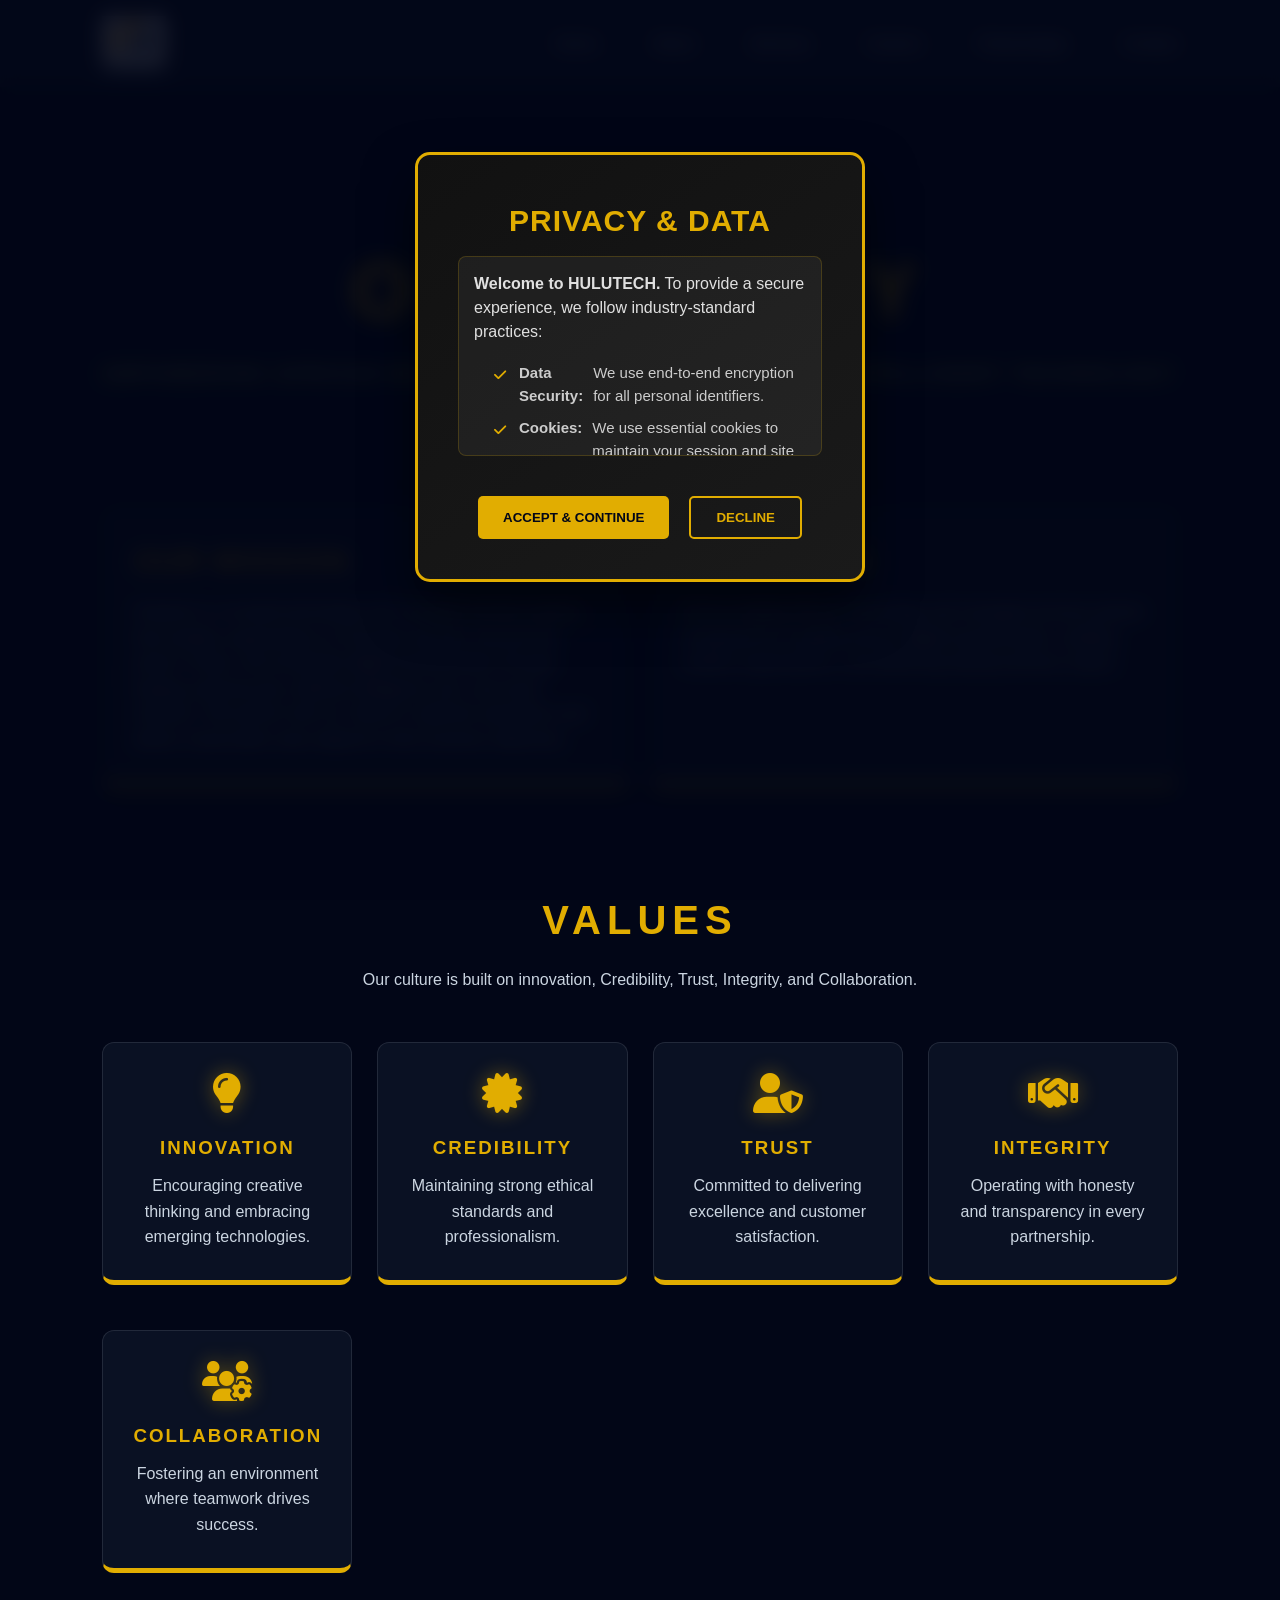
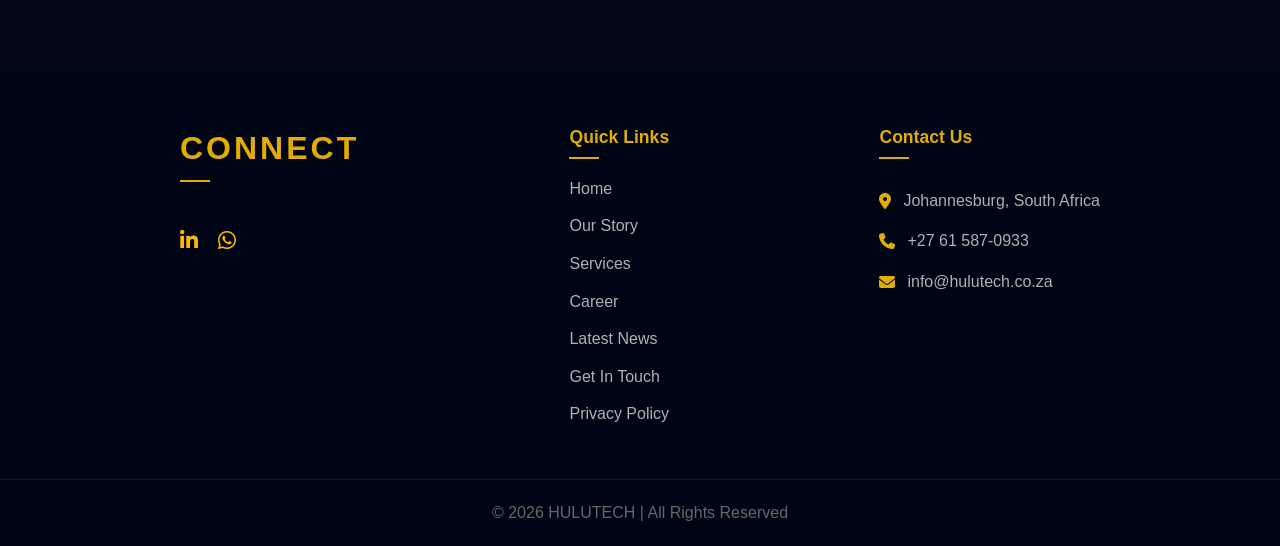
==== HuluTech (2)/HuluTech/HuluTech/about.html @ 5166d5da "Successfully updated all project files" ====
<!DOCTYPE html>
<html lang="en">
<head>
    <meta charset="UTF-8">
    <title>About Us | HULUTECH</title>
    <meta name="viewport" content="width=device-width, initial-scale=1.0">
    <link rel="stylesheet" href="https://cdnjs.cloudflare.com/ajax/libs/font-awesome/6.4.0/css/all.min.css">
    <link rel="stylesheet" href="css/style.css">
    <script defer src="js/main.js"></script>
   <link rel="stylesheet" href="css/privacy.css">

<script src="js/privacy.js" defer></script>
    <style>
        /* --- NAVIGATION & DROPDOWN --- */
        .dropdown:hover .dropdown-content { display: block !important; }
        .dropdown { position: relative; display: inline-block; }
        .dropdown-content {
            display: none; 
            position: absolute;
            background-color: transparent; 
            min-width: 220px;
            z-index: 1000;
            top: 40%; 
            left: 0;
        }
        .dropdown-content a {
            color: white !important;
            text-decoration: none;
            display: block;
            font-size: 16px;
            background: none !important;
            transition: color 0.3s ease;
        }
        .dropdown-content a:first-child { padding-bottom: 40px; }
        .dropdown-content a:last-child { padding-top: 0px; margin-top: -5px; }
        .dropdown-content a:hover { color: #E1AD01 !important; }
        #nav-links { display: flex; align-items: center; }

        /* --- OUR STORY TAB: THE ONLY ONE WITH THE IMAGE --- */
        #story-tab {
            min-height: 100vh;
            background-image: linear-gradient(rgba(2, 6, 23, 0.85), rgba(2, 6, 23, 0.85)), 
                              url('https://images.unsplash.com/photo-1550751827-4bd374c3f58b?q=80&w=2070');
            background-size: cover;
            background-position: center;
            background-attachment: fixed;
            display: flex;
            flex-direction: column;
        }

        /* --- LEADERSHIP TEAM TAB: SOLID DARK BACKGROUND ONLY --- */
        #team-tab {
            min-height: 100vh;
            background-color: #020617; /* Solid Navy/Black - No Image */
            display: none; /* Hidden by default */
            flex-direction: column;
        }

        /* General Section Reset */
        .about-hero, .content-section, .values-section, .team-section {
            background: transparent !important;
            border-bottom: none !important;
            width: 100%;
        }

        .about-hero, .team-section {
            padding: 140px 8% 60px;
        }

        /* Glassmorphism Cards (Applied to Story items) */
        .info-card, .value-item {
            background: rgba(15, 23, 42, 0.7) !important;
            backdrop-filter: blur(12px);
            border: 1px solid rgba(225, 173, 1, 0.2);
            margin-bottom: 20px;
        }

        /* Team Cards (Solid style for the solid background) */
        .team-card {
            background: #0f172a !important; 
            border: 1px solid #1e293b;
            padding: 30px;
            border-radius: 15px;
            text-align: center;
            transition: transform 0.3s ease;
        }
        
        .team-card:hover {
            transform: translateY(-10px);
            border-color: #E1AD01;
        }
        /* --- UPDATED CARD STYLES WITH MUSTARD BOTTOM LINE --- */
.info-card, .value-item, .team-card {
    background: rgba(15, 23, 42, 0.7) !important;
    backdrop-filter: blur(12px);
    border: 1px solid rgba(255, 255, 255, 0.1); /* Subtle side/top borders */
    border-bottom: 5px solid #E1AD01; /* The thick mustard line */
    margin-bottom: 20px;
    border-radius: 12px; /* Smooth corners */
    overflow: hidden; /* Ensures the bottom line stays within the radius */
    padding: 30px;
    transition: transform 0.3s ease, border-bottom-width 0.3s ease;
}

/* Specific styling for the Mission/Vision cards to match layout */
.content-section {
    display: flex;
    gap: 20px;
    padding: 0 8%;
    flex-wrap: wrap;
}

.info-card {
    flex: 1;
    min-width: 300px;
}

/* Hover effect to make it feel more interactive */
.info-card:hover, .value-item:hover, .team-card:hover {
    transform: translateY(-5px);
    border-bottom-width: 8px; /* Slight thickening on hover */
}

/* Ensure Team Cards still look good on the solid background */
#team-tab .team-card {
    background: #0f172a !important;
}
    </style>
</head>
<body>

<header class="site-header">
    <div class="logo">
        <a href="index.html">
            <img src="images/Logo-Hulu.jpg" alt="HULUTECH Logo">
        </a>
    </div>
    <div class="hamburger" id="hamburger">
        <span></span><span></span><span></span>
    </div>
    <nav id="nav-links">
        <a href="index.html">Home</a>
        
       <!-- <div class="dropdown">
          <a href="about.html" class="dropbtn">About <i class="fas fa-caret-down"></i></a>
            <div class="dropdown-content">
                <a href="about.html?tab=story">Our Story</a>
                <a href="about.html?tab=team">Leadership Team</a>
            </div>-->
        </div>
          <a href="about.html">About</a>
        <a href="services.html">Services</a>
        <a href="Career.html">Careers</a>
        <a href="Partnership.html">Partnerships</a>
        <a href="contact.html">Contact</a>
    </nav>
</header>

<main class="about-page-content">
    
    <div id="story-tab" class="about-tab-content">
        <section class="about-hero">
            <div class="hero-inner">
                <h1>OUR STORY</h1>
                <p class="hero-tagline">Empowering African Businesses Through secure and Intelligent Technology</p>
            </div>
        </section>

        <section class="content-section">
            <div class="info-card">
                <h2>OUR MISSION</h2>
                <p>Hulutech is a trusted technology and managed services partner that enables organisations to innovate securely, harness the power of data, and accelerate digital transformation through leading cybersecurity, Artificial intelligence (AI), and cloud solutions. We partner with our clients to optimise operations and deliver measurable value aligned to their business objectives.</p>
            </div>
            <div class="info-card">
                <h2>OUR VISION</h2>
                <p>To be a leading African technology and managed services partner recognised for enabling secure digital transformation, building resilient organisations, and delivering lasting business impact.</p>
            </div>
        </section>

        <section class="values-section">
            <h2 class="section-heading">VALUES</h2>
            <p>Our culture is built on innovation, Credibility, Trust, Integrity, and Collaboration.</p>
            <div class="values-grid">
                <div class="value-item"><i class="fas fa-lightbulb"></i><h3>Innovation</h3><p>Encouraging creative thinking and embracing emerging technologies.</p></div>
                <div class="value-item"><i class="fas fa-certificate"></i><h3>Credibility</h3><p>Maintaining strong ethical standards and professionalism.</p></div>
                <div class="value-item"><i class="fas fa-user-shield"></i><h3>Trust</h3><p>Committed to delivering excellence and customer satisfaction.</p></div>
                <div class="value-item"><i class="fas fa-handshake"></i><h3>Integrity</h3><p>Operating with honesty and transparency in every partnership.</p></div>
                <div class="value-item"><i class="fas fa-users-cog"></i><h3>Collaboration</h3><p>Fostering an environment where teamwork drives success.</p></div>
            </div>
        </section>
    </div>

    <div id="team-tab" class="about-tab-content" style="display:none;">
        <section class="team-section">
            <div class="team-header">
                <h2 class="section-heading">THE VISIONARIES</h2>
            
            </div>

            <div class="team-grid">
                <div class="team-card">
                    <div class="image-wrapper">
                        <img src="images/CEO.JPG" alt="Khutso Chabalala">
                    </div>
                    <div class="team-info">
                        <h3>KHUTSO CHABALALA</h3>
                        <p class="role">Chief Executive Officer</p>
                    </div>
                </div>

                <div class="team-card">
                    <div class="image-wrapper">
                        <img src="images/lesego.png" alt="Lesego">
                    </div>
                    <div class="team-info">
                        <h3>LESEGO LUBISI</h3>
                        <p class="role">Chief Operating Officer</p>
                    </div>
                </div>

                <div class="team-card">
                    <div class="image-wrapper">
                        <img src="images/tech-lead.jpg" alt="Interns">
                    </div>
                    <div class="team-info">
                        <h3>TECHNICAL LEAD</h3>
                        <p class="role">TECHNOLOGY OFFICER</p>
                    </div>
                </div>
            </div>
        </section>
    </div>

<footer class="main-footer">
    <div class="footer-container">
        <div class="footer-col brand-col">
            <h2 class="footer-logo">Connect</h2>
            <div class="social-icons">
                <a href="https://www.linkedin.com/company/hulutech" target="_blank" aria-label="LinkedIn"><i class="fab fa-linkedin-in"></i></a>
                <a href="https://wa.me/27765718894" target="_blank" aria-label="WhatsApp"><i class="fab fa-whatsapp"></i></a>
            </div>
        </div>

        <div class="footer-col">
            <h3>Quick Links</h3>
            <ul class="footer-links-list">
                <li><a href="index.html">Home</a></li>
                <li><a href="about.html">Our Story</a></li>
                <li><a href="services.html">Services</a></li>
                <li><a href="Career.html">Career</a></li>
                <li><a href="index.html#newsfeed">Latest News</a></li>
                <li><a href="contact.html">Get In Touch</a></li>
                <li><a href="javascript:void(0)" id="privacyLink">Privacy Policy</a></li>
                
                
            </ul>
        </div>

        <div class="footer-col">
            <h3>Contact Us</h3>
            <div class="contact-details">
                <p><i class="fas fa-map-marker-alt"></i> Johannesburg, South Africa</p>
                <p><i class="fas fa-phone"></i> +27 61 587-0933</p>
                <p><i class="fas fa-envelope"></i> info@hulutech.co.za</p>
            </div>
        </div>
    </div>

    <div class="footer-bottom">
        <p>&copy; 2026 HULUTECH | All Rights Reserved</p>
    </div>
<script>
    function showTab(tabId) {
        const tabs = document.getElementsByClassName('about-tab-content');
        for (let i = 0; i < tabs.length; i++) {
            tabs[i].style.display = 'none';
        }
        const target = document.getElementById(tabId);
        if(target) target.style.display = 'block';
        window.scrollTo(0, 0);
    }

    window.addEventListener('DOMContentLoaded', () => {
        const params = new URLSearchParams(window.location.search);
        const tab = params.get('tab');
        if (tab === 'team') {
            showTab('team-tab');
        } else {
            showTab('story-tab');
        }
    });
</script>

</body>
</html>
---- HuluTech (2)/HuluTech/HuluTech/css/style.css ----
/* =========================================
   1. GLOBAL VARIABLES & BASE STYLES
   ========================================= */
:root {
  --primary-navy: #0f172a;
  --accent-gold: #E1AD01;
  --slate-dark: #0f172a;
  --deep-black: #020617;
  --card-bg: #ffffff;
  --text-main: #0f172a;
  --text-light: #f8fafc;
  --transition: all 0.3s cubic-bezier(0.4, 0, 0.2, 1);
}

* {
  margin: 0;
  padding: 0;
  box-sizing: border-box;
}

body {
  font-family: 'Segoe UI', Roboto, Helvetica, Arial, sans-serif;
  line-height: 1.6;
  color: var(--text-main);
  background-color: #f1f5f9; 
  overflow-x: hidden;
}

/* =========================================
   2. HEADER & NAVIGATION
   ========================================= */
.site-header {
  display: flex;
  justify-content: space-between;
  align-items: center;
  padding: 1rem 8%;
  background: var(--primary-navy);
  
  /* border-bottom: 3px solid var(--accent-gold);*/
  
  position: sticky;
  top: 0;
  z-index: 9999; /* Max priority to stay above hero sections */
}.main-footer {
    border-top: none !important; /* This removes the yellow line at the top of the footer */
}

/* Also check for any horizontal rule tags if they were used */
.main-footer hr {
    display: none;
}

.logo {
  font-size: 1.8rem;
  font-weight: 800;
  color: white;
  letter-spacing: 3px;
  background: linear-gradient(45deg, #fff, var(--accent-gold));
  -webkit-background-clip: text;
  -webkit-text-fill-color: transparent;
}

#nav-links {
  display: flex;
  gap: 25px;
}

#nav-links a {
  color: var(--text-light);
  text-decoration: none;
  font-weight: 500;
  transition: var(--transition);
}

#nav-links a:hover { color: var(--accent-gold); }

/* HAMBURGER ICON FIX */
.hamburger {
  display: none;
  cursor: pointer;
  flex-direction: column;
  gap: 5px;
  z-index: 10000;
  pointer-events: auto; /* Ensures it registers clicks */
  padding: 5px;
}

.hamburger span {
  width: 25px;
  height: 3px;
  background: var(--accent-gold);
  transition: var(--transition);
}

/* THE "X" ANIMATION LOGIC */
.hamburger.active span:nth-child(1) {
  transform: translateY(8px) rotate(45deg);
}

.hamburger.active span:nth-child(2) {
  opacity: 0;
}

.hamburger.active span:nth-child(3) {
  transform: translateY(-8px) rotate(-45deg);
}

/* =========================================
   3. TESTIMONIALS (UPDATED & VISIBLE)
   ========================================= */
.testimonials {
  padding: 80px 8%;
  background: #0f172a; /* Dark background for the whole section */
  text-align: center;
  color: #E1AD01;      /* Ensures all text inside is white */
}

.testimonial-slider {
  max-width: 850px;
  margin: 0 auto;
  /* Changed from white to a dark glass effect to match your UI */
  background: rgba(5, 7, 24, 0.774); 
  backdrop-filter: blur(10px);
  padding: 40px;
  border-radius: 25px;
  border: 1px solid rgba(255, 255, 255, 0.1); /* Subtle border */
  border-bottom: 4px solid #E1AD01;          /* Using orange for accent */
  box-shadow: 0 20px 50px rgba(0, 0, 0, 0.3);
}

.testimonial { 
  display: none; 
  animation: fadeIn 0.8s ease-in-out; 
}

.testimonial.active { 
  display: block; 
}

/* Text styles for visibility */
.testimonial p {
  color: #E1AD01; /* Light gray for the quote text */
  font-size: 1.1rem;
  line-height: 1.6;
  margin-bottom: 20px;
}

.testimonial h4 {
  color: #E1AD01; /* Orange for the name/title */
  font-weight: 700;
  margin-top: 15px;
}

/* Restored missing image style */
.testimonial-img {
  width: 100px;
  height: 100px;
  border-radius: 50%;
  border: 4px solid #E1AD01; /* Orange border */
  margin: 0 auto 20px;
  object-fit: cover;
  display: block;
  background: #fff; /* Keeps the logo background clean if it's a PNG */
}

@keyframes fadeIn { 
  from { opacity: 0; transform: translateY(10px); } 
  to { opacity: 1; transform: translateY(0); } 
}

/* =========================================
   4. CONTACT PAGE
   ========================================= */
.contact-page-body {
  background-color: var(--deep-black);
}

.contact-hero-centered {
  min-height: 90vh;
  display: flex;
  align-items: center;
  justify-content: center;
  padding: 60px 5%; 
  background: radial-gradient(circle at center, rgba(212, 175, 55, 0.08) 0%, var(--primary-navy) 90%);
}

.contact-wrapper {
  width: 100%;
  max-width: 1100px;
}

.contact-header { text-align: center; margin-bottom: 30px; }
.contact-header h1 { color: white; font-size: clamp(1.8rem, 4vw, 3rem); margin-bottom: 10px; line-height: 1.2; }
.text-gradient { background: linear-gradient(to right, #fff, var(--accent-gold)); -webkit-background-clip: text; -webkit-text-fill-color: transparent; }

.contact-main-card {
  display: flex;
  background: rgba(255, 255, 255, 0.03);
  backdrop-filter: blur(20px);
  -webkit-backdrop-filter: blur(20px);
  border: 1px solid rgba(255, 255, 255, 0.1);
  border-radius: 30px;
  overflow: hidden;
  box-shadow: 0 40px 80px rgba(0,0,0,0.5);
}

/* --- LEFT PANEL --- */
.contact-details-panel {
  flex: 1;
  background: linear-gradient(135deg, var(--primary-navy), #020617);
  padding: 50px 40px;
  color: var(--mustard);
}

.info-block {
  display: flex;
  align-items: center;
  gap: 15px;
  margin-bottom: 25px;
  animation: floatInfo 3.5s ease-in-out infinite;
}

@keyframes floatInfo {
  0%, 100% { transform: translateY(0); }
  50% { transform: translateY(-6px); }
}

.info-block i {
  font-size: 1.2rem;
  color: var(--primary-navy);
  background: var(--accent-gold);
  width: 45px; height: 45px;
  border-radius: 12px;
  display: flex; align-items: center; justify-content: center;
  animation: pulseGold 2s infinite;
}

@keyframes pulseGold {
  0% { box-shadow: 0 0 0 0 rgba(212, 175, 55, 0.4); }
  70% { box-shadow: 0 0 0 10px rgba(212, 175, 55, 0); }
  100% { box-shadow: 0 0 0 0 rgba(212, 175, 55, 0); }
}

/* --- RIGHT PANEL --- */
.contact-form-panel { flex: 1.4; padding: 50px; background: rgba(255,255,255,0.01); }
.form-group { position: relative; margin-bottom: 25px; }
.contact-form-panel input, .contact-form-panel textarea {
    width: 100%; padding: 10px 0; background: transparent; border: none;
    border-bottom: 1px solid rgba(255,255,255,0.2); color: white; font-size: 1rem; outline: none;
}
.contact-form-panel label {
    position: absolute; left: 0; top: 10px; color: rgba(255,255,255,0.4);
    transition: 0.3s; pointer-events: none;
}
.contact-form-panel input:focus ~ label, .contact-form-panel input:not(:placeholder-shown) ~ label,
.contact-form-panel textarea:focus ~ label, .contact-form-panel textarea:not(:placeholder-shown) ~ label {
    top: -15px; font-size: 0.8rem; color: var(--accent-gold);
}

/* UPDATED STATUS MESSAGE FOR POP EFFECT */
.status-message {
    margin: 15px 0; padding: 15px; border-radius: 10px;
    display: none; text-align: center; font-weight: bold;
    transform: scale(0.9); transition: var(--transition);
}
.status-message.success { 
    display: block !important; /* Fixed: Added important to ensure it overrides 'none' when class added */
    background: rgba(34, 197, 94, 0.15); 
    color: #22c55e; 
    border: 1px solid #22c55e;
    transform: scale(1);
    animation: fadeIn 0.4s ease forwards;
}

.submit-btn {
    width: 100%; padding: 16px; background: var(--accent-gold);
    color: var(--primary-navy); border: none; border-radius: 10px;
    font-weight: 800; cursor: pointer; transition: 0.3s; text-transform: uppercase;
    /* Added for Spinner Alignment */
    display: flex;
    align-items: center;
    justify-content: center;
    gap: 12px;
}
.submit-btn:hover { transform: translateY(-2px); box-shadow: 0 10px 20px rgba(212, 175, 55, 0.3); }

/* LOADING SPINNER STYLE (NEW) */
.btn-spinner {
  display: none; /* Controlled via JS: change to block when loading */
  width: 20px;
  height: 20px;
  border: 3px solid rgba(15, 23, 42, 0.2);
  border-top: 3px solid var(--primary-navy);
  border-radius: 50%;
  animation: spinBtn 0.8s linear infinite;
}

@keyframes spinBtn {
  0% { transform: rotate(0deg); }
  100% { transform: rotate(360deg); }
}

/* =========================================
   5. FOOTER
   ========================================= */
.main-footer { 
    background: var(--deep-black); 
    color: white; 
    padding: 60px 8% 20px; 
    /* border-top: 3px solid var(--accent-gold); */ /* Removed as per your previous request */
}

.footer-container { 
    display: grid; 
    grid-template-columns: repeat(auto-fit, minmax(200px, 1fr)); 
    gap: 40px; 
}

/* --- ADDED THE LINE LOGIC HERE --- */
.footer-col h2, 
.footer-col h3 { 
    color: var(--accent-gold); 
    margin-bottom: 25px; 
    position: relative; 
    display: inline-block; /* Essential for the line width */
}

.footer-col h2::after, 
.footer-col h3::after {
    content: '';
    position: absolute;
    left: 0;
    bottom: -8px; /* Gap between text and line */
    width: 30px;  /* Width of the underline */
    height: 2px;  /* Thickness of the underline */
    background-color: var(--accent-gold);
}

.footer-bottom { 
    text-align: center; 
    padding-top: 20px; 
    border-top: 1px solid rgba(255,255,255,0.1); 
    color: #64748b; 
    margin-top: 40px; 
}
/* =========================================
   6. RESPONSIVE DESIGN (FIXED MOBILE MENU)
   ========================================= */
@media (max-width: 992px) {
  .contact-main-card { flex-direction: column; }
  .contact-details-panel { padding: 40px; text-align: center; }
  .info-block { justify-content: center; }
}

@media (max-width: 768px) {
  .hamburger { display: flex; }
  
  /* ONLY CHANGE IS HERE: No big container, pops right */
  #nav-links {
    display: none; 
    flex-direction: column; 
    position: absolute;
    top: 60px; 
    right: 8%; /* Aligns to right side */
    width: auto; 
    
    background: var(--primary-navy); /* Box only for links, no screen-wide container */
    padding: 20px;
    border: 1px solid var(--accent-gold); /* Neat border for visibility */
    border-radius: 10px;
    text-align: right;
    gap: 20px;
    z-index: 9998;
  }
  
  #nav-links.active { display: flex; }

  .contact-header h1 { font-size: 2rem; }
  .contact-form-panel, .contact-details-panel { padding: 30px 20px; }
  .testimonial-slider { padding: 30px 20px; }
}

@media (max-width: 480px) {
  .logo { font-size: 1.4rem; }
  .contact-hero-centered { padding: 40px 5%; }
  .info-block p { font-size: 0.85rem; }
}
/* --- GLOBAL RESET & SMOOTHING --- */
* {
    margin: 0;
    padding: 0;
    box-sizing: border-box;
}

html {
    scroll-behavior: smooth;
}

/* --- GLOBAL RESET & SMOOTHING --- */
* {
    margin: 0;
    padding: 0;
    box-sizing: border-box;
}

html {
    scroll-behavior: smooth;
}

/* --- ABOUT PAGE CONTENT STYLES --- */
.about-page-content {
    background-color: #020617; 
    color: #cbd5e1;
    overflow-x: hidden;
    font-family: 'Inter', sans-serif;
}

.about-hero {
    height: auto; 
    min-height: 450px; 
    width: 100%;
    display: flex;
    flex-direction: column; 
    align-items: center;
    justify-content: flex-start; /* Keeps content at the top */
    
    /* Top padding pulls text right up to the navbar edge */
    padding: 90px 8% 50px; 
    
    background: linear-gradient(rgba(2, 6, 23, 0.7), rgba(2, 6, 23, 0.7)), 
                url('image_e86842.jpg');
    background-size: cover;
    background-position: center;
    background-attachment: fixed;
    text-align: center;
    border-bottom: 2px solid #E1AD01;
    position: relative;
}

.about-hero h1 {
    font-size: clamp(3rem, 10vw, 5rem);
    color: #E1AD01;
    letter-spacing: 12px;
    margin: 0;
    padding: 0;
    text-transform: uppercase;
    text-shadow: 0 0 20px rgba(225, 173, 1, 0.3); /* Subtle glow */
    animation: fadeInDown 0.8s ease-out;
}

.hero-tagline {
    color: #E1AD01; 
    letter-spacing: 4px;
    font-weight: 800;
    text-transform: uppercase;
    margin-top: 5px;
    font-size: 1.1rem;
    text-shadow: 0 0 10px rgba(0, 242, 255, 0.5);
    animation: fadeInUp 1s ease-out;
}

/* --- ENHANCED CONTENT CARDS --- */
.content-section {
    padding: 50px 8%;
    display: grid;
    grid-template-columns: repeat(auto-fit, minmax(320px, 1fr));
    gap: 30px;
    margin-top: -30px; /* Overlap effect for depth */
}

.info-card {
    background: rgba(15, 23, 42, 0.6);
    padding: 40px;
    border-radius: 20px;
    border: 1px solid rgba(225, 173, 1, 0.2);
    backdrop-filter: blur(15px); /* Premium Glass effect */
    transition: all 0.4s ease;
    box-shadow: 0 10px 30px rgba(0,0,0,0.5);
}

.info-card:hover {
    transform: translateY(-10px);
    border-color: #E1AD01;
    box-shadow: 0 15px 40px rgba(225, 173, 1, 0.15);
}

.info-card h2 {
    color: #E1AD01;
    margin-bottom: 15px;
    font-size: 1.8rem;
    text-transform: uppercase;
    letter-spacing: 2px;
}

/* --- VALUES SECTION --- */
.values-section {
    padding: 80px 8%;
    background: radial-gradient(circle at center, #0f172a 0%, #020617 100%);
    text-align: center;
}

.section-heading {
    letter-spacing: 6px;
    color: #E1AD01;
    margin-bottom: 15px;
    font-size: 2.5rem;
    text-transform: uppercase;
}

.values-grid {
    display: grid;
    grid-template-columns: repeat(auto-fit, minmax(220px, 1fr));
    gap: 25px;
    margin-top: 50px;
}

.value-item {
    padding: 35px 20px;
    background: rgba(255, 255, 255, 0.03);
    border-radius: 15px;
    border: 1px solid rgba(0, 242, 255, 0.05);
    transition: 0.3s;
}

.value-item:hover {
    background: rgba(255, 255, 255, 0.07);
    border-color: #00f2ff;
    box-shadow: 0 0 20px rgba(0, 242, 255, 0.1);
}

.value-item i {
    font-size: 2.5rem;
    color: #E1AD01;
    margin-bottom: 20px;
    filter: drop-shadow(0 0 10px rgba(225, 173, 1, 0.4));
}

.value-item h3 {
    color: #E1AD01;
    text-transform: uppercase;
    letter-spacing: 2px;
    margin-bottom: 10px;
}

/* --- TEAM SECTION --- */
.team-section {
    padding: 80px 8%;
    text-align: center;
}

.profile-circle {
    width: 200px;
    height: 200px;
    border-radius: 50%;
    border: 4px solid #E1AD01;
    overflow: hidden;
    background: #0f172a;
    transition: 0.5s cubic-bezier(0.4, 0, 0.2, 1);
    margin: 0 auto 20px;
    box-shadow: 0 0 30px rgba(0,0,0,0.8);
}

.profile-circle:hover {
    transform: scale(1.08) rotate(2deg);
    border-color: #00f2ff;
    box-shadow: 0 0 40px rgba(0, 242, 255, 0.3);
}

.role { 
    color: #E1AD01;
    font-weight: 900;
    text-transform: uppercase;
    font-size: 0.9rem;
    letter-spacing: 1px;
}

/* --- ANIMATIONS --- */
@keyframes fadeInDown {
    from { opacity: 0; transform: translateY(-30px); }
    to { opacity: 1; transform: translateY(0); }
}

@keyframes fadeInUp {
    from { opacity: 0; transform: translateY(30px); }
    to { opacity: 1; transform: translateY(0); }
}
/* ---SERVICES SOLUTIONS PAGE SPECIFIC STYLES --- */
/* --- SERVICES PAGE SPECIFIC STYLES --- */
:root {
    --accent: #00d4ff;
    --dark-bg: #0a0b10;
    --glass: rgba(192, 17, 17, 0.05);
}

.solutions-page {
    background-color: var(--dark-bg) !important;
    color: #fff !important;
}

.solutions-container {
    overflow-x: hidden;
}

.services-header {
    padding: 160px 8% 60px;
    text-align: center;
    background: radial-gradient(circle at top right, #161b33, #0a0b10);
}

.services-header .subtitle {
    color: var(--accent);
    text-transform: uppercase;
    letter-spacing: 4px;
    font-weight: 700;
    font-size: 0.8rem;
}

.services-header h1 {
    font-size: clamp(2.5rem, 8vw, 4rem);
    letter-spacing: -2px;
    margin-bottom: 10px;
    color: #fff;
}

.services-header span { color: var(--accent); }

/* IoT Section */
.featured-iot {
    margin: 0 8% 80px;
    padding: 60px;
    background: rgba(0, 212, 255, 0.03);
    border: 1px solid rgba(0, 212, 255, 0.2);
    border-radius: 30px;
    display: flex;
    align-items: center;
    gap: 50px;
    transition: 0.5s ease;
}

.featured-iot:hover {
    border-color: var(--accent);
    box-shadow: 0 0 50px rgba(0, 212, 255, 0.1);
}

.premium-badge {
    background: rgba(0, 212, 255, 0.1);
    color: var(--accent);
    display: inline-block;
    padding: 5px 15px;
    border-radius: 50px;
    font-size: 0.75rem;
    font-weight: 800;
    margin-bottom: 20px;
    border: 1px solid var(--accent);
}

.iot-content h2 { font-size: 3rem; margin: 0 0 25px 0; color: #fff; line-height: 1.1; }
.iot-content p { font-size: 1.15rem; color: #a0a0a0; line-height: 1.8; margin-bottom: 35px; }
.iot-image img { width: 100%; border-radius: 20px; }

.btn-iot {
    background: #E1AD01;
    color: #06122b; /* dark navy text looks more premium */
    padding: 15px 35px;
    text-decoration: none;
    border-radius: 50px;
    font-weight: 700;
    text-transform: uppercase;
    display: inline-block;
    transition: all 0.3s ease;
}
.btn-iot:hover {
    background: #c89600;
    transform: translateY(-3px);
}

/* INTERACTIVE GRID FOCUS EFFECT */
.services-grid {
    display: grid;
    grid-template-columns: repeat(auto-fit, minmax(320px, 1fr));
    gap: 30px;
    padding: 0 8% 120px;
    transition: 0.5s;
}

.services-grid:hover .glass-card {
    opacity: 0.3;
    filter: blur(4px);
    transform: scale(0.95);
}

.services-grid .glass-card:hover {
    opacity: 1 !important;
    filter: blur(0) !important;
    transform: scale(1.05) translateY(-10px) !important;
    border-color: var(--accent);
    background: rgba(255, 255, 255, 0.1);
}

.glass-card {
    background: var(--glass);
    border: 1px solid rgba(255,255,255,0.08);
    padding: 45px;
    border-radius: 24px;
    transition: 0.4s cubic-bezier(0.175, 0.885, 0.32, 1.275);
}

.glass-card i {
    font-size: 2.8rem;
    color: var(--accent);
    margin-bottom: 25px;
    display: block;
}

.glass-card h3 { color: #fff; margin-bottom: 15px; }
.glass-card p { color: #ccc; line-height: 1.6; }

/* REVEAL ANIMATIONS */
.reveal {
    opacity: 0;
    transform: translateY(30px);
    transition: all 0.8s cubic-bezier(0.175, 0.885, 0.32, 1.275);
}

.reveal.active {
    opacity: 1;
    transform: translateY(0);
}

.services-grid .glass-card:nth-child(1) { transition-delay: 0.1s; }
.services-grid .glass-card:nth-child(2) { transition-delay: 0.2s; }
.services-grid .glass-card:nth-child(3) { transition-delay: 0.3s; }
.services-grid .glass-card:nth-child(4) { transition-delay: 0.4s; }
.services-grid .glass-card:nth-child(5) { transition-delay: 0.5s; }
.services-grid .glass-card:nth-child(6) { transition-delay: 0.6s; }

@media (max-width: 992px) {
    .featured-iot { flex-direction: column; padding: 40px 25px; }
}/* --- Global Styles --- */
body {
    font-family: 'Inter', sans-serif;
    margin: 0;
    background-color: #06122b;
    color: white;
}

@keyframes slideIn {
    from { opacity: 0; transform: translateY(40px); }
    to { opacity: 1; transform: translateY(0); }
}

.animate-slide-in {
    animation: slideIn 0.9s ease-out forwards;
}

/* --- Hero Section --- */
.cyber-hero {
    position: relative;
    display: flex;
    align-items: center;
    padding: 11rem 5%;

    background-image: 
        linear-gradient(rgba(13, 23, 49, 0.78), rgba(6, 18, 43, 0.78)),
        url('https://images.unsplash.com/photo-1555949963-aa79dcee981c?auto=format&fit=crop&w=2000&q=100');

    background-size: cover;
    background-position: center;
    background-repeat: no-repeat;
}
.hero-card {
    background: rgba(7, 8, 26, 0.849);
    backdrop-filter: blur(20px);
    border: 1px solid rgba(6, 9, 14, 0.2);
    padding: 3.5rem;
    border-radius: 1.5rem;
    max-width: 600px;
    box-shadow: 0 25px 50px -12px rgba(0, 0, 0, 0.5);
}

.hero-title {
    font-size: clamp(2.5rem, 5vw, 4rem);
    font-weight: 800;
    margin: 0;
}

.hero-subtitle {
    color: #E1AD01;
    font-size: 1.25rem;
    margin-top: 0.5rem;
    letter-spacing: 1px;
}

.orange-divider {
    width: 6rem;
    height: 4px;
    background-color: #E1AD01;
    margin: 1.5rem 0;
}

.hero-description {
    color: #e5e7eb;
    font-size: 1.125rem;
    margin-bottom: 2rem;
}

.hero-btns {
    display: flex;
    gap: 1rem;
}

.btn-primary {
    background-color: #E1AD01;
    color: white;
    border: none;
    padding: 1rem 2rem;
    border-radius: 0.75rem;
    font-weight: 600;
    cursor: pointer;
    transition: 0.3s;
}

.btn-primary:hover { background-color: #E1AD01; }

.btn-outline {
    background: transparent;
    border: 1px solid #60a5fa;
    color: white;
    padding: 1rem 2rem;
    border-radius: 0.75rem;
    cursor: pointer;
    transition: 0.3s;
}

.btn-outline:hover { background: rgba(30, 58, 138, 0.6); }

/* --- Stats Grid --- */
.stats-grid {
    display: grid;
    grid-template-columns: repeat(auto-fit, minmax(200px, 1fr));
    gap: 2rem;
    padding: 5rem 10%;
    background-color: #081733;
}

.stat-card {
    background: rgba(30, 58, 138, 0.3);
    padding: 2rem;
    border-radius: 1rem;
    text-align: center;
    transition: 0.4s;
}

.stat-card:hover {
    transform: translateY(-10px);
    box-shadow: 0 20px 25px -5px rgba(0, 0, 0, 0.3);
}

.stat-card h3 {
    font-size: 2.5rem;
    color: #E1AD01;
    margin: 0;
}

.stat-card p {
    color: #9ca3af;
    margin-top: 0.5rem;
}

/* --- Responsive Helpers --- */
@media (max-width: 768px) {
    .hero-card { padding: 2rem; }
    .hero-btns { flex-direction: column; }
    .stats-grid { padding: 3rem 5%; }
}


/* --- PARTNERSHIP PAGE SPECIFIC --- */
.partnership-page-content {
    padding: 60px 5%;
    background-color: #050b18;
}

.header-box {
    border-bottom: 2px solid #000;
    padding-bottom: 20px;
    max-width: 500px;
    margin-bottom: 60px;
}

.logo-slider {
    overflow: hidden;
    padding: 30px 0;
    white-space: nowrap;
    width: 100%;
}

.logo-track {
    display: inline-block;
    animation: scrollLogos 35s linear infinite;
}

.logo-track.reverse {
    animation: scrollLogosReverse 35s linear infinite;
}

.logo-track a {
    display: inline-block;
    cursor: pointer;
}

.logo-track a {
    display: inline-flex;
    flex-direction: column;
    align-items: center;
    justify-content: center;
    gap: 8px;
    text-decoration: none;
    color: inherit;
    background: #fffbf5; /* cream-white container */
    padding: 10px 14px;
    border-radius: 12px;
    min-width: 120px;
    box-sizing: border-box;
    transition: transform 0.18s ease, box-shadow 0.18s ease, background 0.12s ease;
}

.logo-track a:hover {
    transform: translateY(-4px);
    box-shadow: 0 10px 22px rgba(15, 23, 42, 0.06);
    background: #cececd; /* slightly warmer cream on hover */
}

.logo-track a::after {
    content: attr(data-name);
    font-size: 0.85rem;
    color: #374151;
    margin-top: 6px;
    text-align: center;
    white-space: nowrap;
    max-width: 100%;
    overflow: hidden;
    text-overflow: ellipsis;
}

.logo-track img {
    height: 60px;
    margin: 0 45px;
    filter: none; /* Show original logo colors */
    transition: transform 0.3s ease;
}

.logo-track img:hover {
    filter: none;
    transform: scale(1.05);
}

@keyframes scrollLogos {
    from { transform: translateX(0); }
    to { transform: translateX(-50%); }
}

@keyframes scrollLogosReverse {
    from { transform: translateX(-50%); }
    to { transform: translateX(0); }
}
/* 1. The Heading: Change "Our Partnerships" to Orange */
.partnership-page-content .header-box h1 {
    color: #E1AD01 !important; 
    font-size: 38px !important;
    font-weight: 800 !important;
}
/* 2. The Subtext: Change "Collaborating with..." to White */
.partnership-page-content .header-box p {
    color: #E1AD01 !important; 
    font-size: 18px !important;
}

/* 3. The Underline: Match the Orange theme */
.partnership-page-content .header-box {
    border-bottom: 2px solid #E1AD01 !important;
    padding-bottom: 15px !important;
    max-width: 550px !important;
}
/* Modal Styling */
.modal {
    display: none;
    position: fixed;
    z-index: 10000;
    left: 0; top: 0; width: 100%; height: 100%;
    background-color: rgba(0,0,0,0.45);
    backdrop-filter: blur(4px);
    display: flex;
    align-items: center;
    justify-content: center;
    padding: 20px;
}

.modal-content {
    background-color: #fff;
    padding: 28px;
    width: 100%;
    max-width: 540px;
    border-radius: 12px;
    position: relative;
    box-shadow: 0 10px 30px rgba(0,0,0,0.12);
}

.modal-close-x {
    position: absolute;
    right: 14px;
    top: 10px;
    font-size: 22px;
    cursor: pointer;
    font-weight: 700;
    color: #E1AD01;
}

.form-group { margin-bottom: 12px; }
.modal .form-group input,
.modal .form-group textarea {
    width: 100%;
    padding: 10px 12px;
    border: 1px solid #e6e7ea;
    border-radius: 8px;
    font-size: 1rem;
    outline: none;
    transition: box-shadow 0.15s ease, border-color 0.15s ease;
}
.modal .form-group input:focus,
.modal .form-group textarea:focus {
    border-color: #E1AD01;
    box-shadow: 0 0 0 6px rgba(245,158,11,0.06);
}

.phone-row {
    display: flex;
    gap: 10px;
    align-items: center;
}
.phone-prefix select {
    padding: 9px 10px;
    border: 1px solid #e6e7ea;
    border-radius: 8px;
    background: #fff;
    font-size: 0.95rem;
}
.phone-prefix { flex: 0 0 46%; max-width: 160px; }
.phone-row input[type="tel"] { flex: 1 1 auto; }
.phone-hint { font-size: 0.82rem; color: #6b7280; margin-top: 6px; }

@media (max-width: 520px) {
    .phone-row { flex-direction: column; align-items: stretch; }
    .phone-prefix { max-width: none; }
}

.cta-section {
    text-align: center;
    margin-top: 50px;
    padding-top: 30px;
    border-top: 1px dashed #ccc;
}

/* The Button: Always Mustard Yellow */
.partner-btn {
    padding: 12px 26px;
    border: 2px solid #E1AD01;
    background-color: #E1AD01; /* Solid Mustard Yellow */
    color: #111111;            /* Dark text for contrast */
    font-weight: 700;
    cursor: pointer;
    border-radius: 6px;
    transition: background .18s ease, transform .18s ease, box-shadow .18s ease;
}

/* Subtle Hover Effect (Slightly darker or lift) */
.partner-btn:hover {
    background-color: #c99a01; /* A slightly deeper mustard */
    color: #000000;
    transform: translateY(-2px);
    box-shadow: 0 4px 12px rgba(225, 173, 1, 0.3);
}

.apply-now-btn {
    width: 100%;
    padding: 12px;
    background: #E1AD01; /* Yellow */
    color: #111;
    border: none;
    cursor: pointer;
    font-weight: 800;
    margin-top: 12px;
    border-radius: 8px;
    box-shadow: 0 8px 20px rgba(255,180,0,0.16);
    transition: transform .12s ease, box-shadow .12s ease, background .12s ease;
}
.apply-now-btn:hover {
    transform: translateY(-2px);
    box-shadow: 0 12px 26px rgba(255,170,0,0.18);
    background: #E1AD01;
}

.apply-close-btn {
    position: absolute;
    right: 14px;
    top: 12px;
    border: none;
    background: transparent;
    font-size: 18px;
    cursor: pointer;
    color: #6b7280;
}
.apply-close-btn:hover { color: #111; }

/* LOGO */
.logo img {
    height: 55px;      /* Bigger logo */
    width: auto;
    display: block;
}

/* NAV LINKS */
nav a {
    color: white;
    text-decoration: none;
    margin-left: 30px;
    font-weight: 500;
    font-size: 16px;
    transition: 0.3s;
}

nav a:hover {
    color: #E1AD01; /* gold hover */
}/* --- Footer Contact Icons (Real-Life Colors) --- */

/* Google Maps Red for Location */
.fa-map-marker-alt {
    color: #E1AD01 !important; 
}

/* Dialer/Call Green for Phone */
.fa-phone-alt, 
.fa-phone {
    color: #E1AD01 !important; 
}

/* Gmail/Official Red for Email (List) */
.contact-details .fa-envelope {
    color: #E1AD01 !important;
}

/* Standard Time/Clock Gray */
.fa-clock {
    color: #E1AD01 !important;
}

/* --- Social Icons (Bottom Row - Real-Life Brands) --- */

.social-icons {
    display: flex;
    align-items: center;
    gap: 25px;
    margin-top: 25px;
}

.social-icons a {
    text-decoration: none;
    font-size: 35px; /* Big icons as requested */
    transition: transform 0.3s ease;
}

.social-icons a:hover {
    transform: scale(1.2);
}

/* LinkedIn Official Blue */
.fa-linkedin-in {
    color: #0077B5 !important;
}

/* WhatsApp Official Green */
.fa-whatsapp {
    color: #25D366 !important;
}

/* Social Email Official Red */
.social-icons .fa-envelope {
    color: #EA4335 !important;
}

/* --- General Text Styling --- */
.contact-details p {
    display: flex;
    align-items: center;
    gap: 15px;
    margin: 12px 0;
    font-size: 16px;
    color: #ffffff; /* White text for dark backgrounds */
}/* ===== GLASS CARD STYLING ===== */
.glass-card {
  position: relative;
  padding: 25px;
  border-radius: 15px;
  background: rgba(255,255,255,0.05);
  backdrop-filter: blur(12px);
  cursor: pointer;
  transition: transform 0.3s ease, box-shadow 0.3s ease;
}

.glass-card:hover {
  transform: translateY(-6px);
  box-shadow: 0 20px 40px rgba(0,0,0,0.6);
}

/* ===== LEARN MORE LABEL ===== */
.learn-more {
  position: absolute;
  bottom: 15px;
  right: 20px;
  font-weight: bold;
  color: #FFFFFF; /* Changed to White */
  font-size: 14px;
  text-transform: uppercase;
  transition: all 0.3s ease;
}

/* Optional: Keep it white on hover, or add a subtle glow */
.glass-card:hover .learn-more {
  color: #FFFFFF; 
  text-shadow: 0 0 8px rgba(255, 255, 255, 0.5);
}

/* ===== TOOLTIP ===== */
.glass-card::after {
  content: 'Click anywhere to view full details';
  position: absolute;
  top: 10px;
  left: 50%;
  transform: translateX(-50%);
  background: #E1AD01;
  color: #111;
  padding: 5px 10px;
  font-size: 12px;
  border-radius: 5px;
  opacity: 0;
  pointer-events: none;
  transition: opacity 0.3s ease;
  white-space: nowrap;
}

.glass-card:hover::after {
  opacity: 1;
}

/* ===== SERVICE POPUP MODAL ===== */
.modal {
  display: none;
  position: fixed;
  z-index: 9999;
  left: 0;
  top: 0;
  width: 100%;
  height: 100%;
  background: rgba(0, 0, 0, 0.9);
  backdrop-filter: blur(10px);
  align-items: center;
  justify-content: center;
  overflow-y: auto;
  padding: 30px;
  transition: opacity 0.4s ease;
}

.modal-content {
  background: linear-gradient(145deg, #111, #1a1a1a);
  color: #f0f0f0;
  padding: 40px 35px;
  border-radius: 20px;
  max-width: 750px;
  width: 100%;
  box-shadow: 0 30px 90px rgba(0, 0, 0, 0.8);
  animation: modalFade 0.5s ease;
  max-height: 85vh;
  overflow-y: auto;
  font-family: 'Segoe UI', Tahoma, Geneva, Verdana, sans-serif;
  line-height: 1.7;
  position: relative;
}

/* ===== CLOSE BUTTON ===== */
.close-btn {
  position: absolute;
  top: 15px;
  right: 20px;
  font-size: 32px;
  cursor: pointer;
  color: #E1AD01;
  transition: all 0.3s ease;
}

.close-btn:hover {
  color: #E1AD01;
  transform: scale(1.1);
}

/* ===== MODAL HEADINGS ===== */
.modal h2 {
  font-size: 30px;
  color: #E1AD01;
  margin-bottom: 20px;
  text-transform: uppercase;
  letter-spacing: 1px;
}

.modal h3 {
  font-size: 22px;
  color: #E1AD01;
  margin-top: 25px;
  margin-bottom: 10px;
  border-left: 5px solid #E1AD01;
  padding-left: 12px;
}

.modal p {
  font-size: 16px;
  color: #e0e0e0;
  margin-bottom: 18px;
}

.modal ul {
  margin-left: 22px;
  margin-bottom: 18px;
}

.modal ul li {
  position: relative;
  padding-left: 25px;
  margin-bottom: 10px;
  font-size: 15px;
  color: #ccc;
}

.modal ul li::before {
  content: "\f00c";
  font-family: "Font Awesome 5 Free";
  font-weight: 900;
  position: absolute;
  left: 0;
  top: 2px;
  color: #E1AD01;
  font-size: 14px;
}

/* ===== MODAL BUTTON ===== */
.modal-btn {
  display: inline-block;
  margin-top: 25px;
  padding: 14px 28px;
  background: #E1AD01;
  color: #fff;
  border-radius: 10px;
  text-decoration: none;
  font-weight: 600;
  font-size: 16px;
  transition: all 0.3s ease;
  box-shadow: 0 5px 15px rgba(255, 102, 0, 0.5);
}

.modal-btn:hover {
  background: #E1AD01;
  transform: translateY(-2px);
  box-shadow: 0 8px 20px rgba(255, 102, 0, 0.6);
}

/* ===== ANIMATIONS ===== */
.fade-in {
  opacity: 0;
  transform: translateY(20px);
  animation: fadeInUp 0.5s forwards;
}

@keyframes fadeInUp {
  to { opacity: 1; transform: translateY(0); }
}

/* ===== MODAL SCROLLBAR ===== */
.modal-content::-webkit-scrollbar {
  width: 10px;
}

.modal-content::-webkit-scrollbar-track {
  background: #222;
  border-radius: 6px;
}

.modal-content::-webkit-scrollbar-thumb {
  background: #E1AD01;
  border-radius: 6px;
}/* Container must stay relative for positioning */
.dropdown {
    position: relative;
    display: inline-block;
}

/* The box is now invisible */
.dropdown-content {
    display: none;
    position: absolute;
    background-color: transparent; /* No more black box */
    box-shadow: none;             /* No shadow border */
    min-width: 180px;
    z-index: 1000;
    top: 80%;                     /* Adjust height to fit your nav */
    left: 0;
    padding-top: 10px;            /* Gap so it doesn't close when moving mouse */
}

/* Style for the floating links */
.dropdown-content a {
    color: #ffffff !important;    /* Keeps text white against your background */
    padding: 8px 0 !important;    /* Spacing between the two links */
    text-decoration: none;
    display: block !important;
    font-size: 14px;
    font-weight: 500;
    background: none !important;  /* Ensure no background color on the link itself */
}

/* Hover shows the links */
.dropdown:hover .dropdown-content {
    display: block;
}

/* Hover over the links turns them Yellow */
.dropdown-content a:hover {
    color: #E1AD01 !important;
    text-decoration: underline;   /* Optional: adds a nice touch for floating links */
}
/* --- TEAM TAB: DEEP NAVY & MUSTARD GOLD --- */

.team-section {
    padding: 100px 5%;
    background-color: #020617; /* Exact Deep Navy from your image */
    color: #ffffff;
    text-align: center;
}

.team-header h2 {
    color: #E1AD01; /* Mustard Gold */
    font-size: 2.8rem;
    font-weight: 800;
    margin-bottom: 20px;
}

.team-intro {
    color: #E1AD01;
    max-width: 800px;
    margin: 0 auto 80px;
    font-size: 1.2rem;
    line-height: 1.6;
}

.team-grid {
    display: flex;
    justify-content: center;
    gap: 30px;
    flex-wrap: wrap;
}

.team-card {
    background: rgba(255, 255, 255, 0.02);
    backdrop-filter: blur(12px);
    border: 1px solid rgba(225, 173, 1, 0.15); /* Mustard border */
    border-radius: 24px;
    padding: 50px 30px;
    width: 340px;
    transition: all 0.5s cubic-bezier(0.4, 0, 0.2, 1);
}

.team-card:hover {
    transform: translateY(-20px);
    border-color: #E1AD01;
    background: rgba(225, 173, 1, 0.05); /* Slight mustard tint on hover */
    box-shadow: 0 30px 60px rgba(0, 0, 0, 0.5);
}

.image-wrapper {
    width: 160px;
    height: 160px;
    margin: 0 auto 30px;
    border-radius: 50%;
    border: 3px solid #E1AD01; /* Mustard Gold Ring */
    padding: 6px;
    box-shadow: 0 0 25px rgba(225, 173, 1, 0.2);
}

.image-wrapper img {
    width: 100%;
    height: 100%;
    object-fit: cover;
    border-radius: 50%;
}

.team-card h3 {
    color: #E1AD01;
    font-size: 1.5rem;
    margin-bottom: 8px;
    letter-spacing: 0.5px;
}

.team-card .role {
    color: #ffffff;
    font-weight: 700;
    text-transform: uppercase;
    font-size: 0.8rem;
    letter-spacing: 2px;
    margin-bottom: 25px;
    display: block;
}

.team-card .bio {
    color: #cbd5e1;
    font-size: 0.95rem;
    line-height: 1.7;
    font-weight: 300;
}

/* Floating Dropdown Links (Transparent Look) */
.dropdown-content {
    display: none;
    position: absolute;
    background: transparent;
    min-width: 180px;
    top: 100%;
    left: 0;
    padding-top: 10px;
}

.dropdown-content a {
    color: #ffffff !important;
    padding: 10px 0 !important;
    font-weight: 600;
    transition: color 0.3s ease;
}

.dropdown-content a:hover {
    color: #E1AD01 !important; /* Mustard hover */
}

.dropdown:hover .dropdown-content {
    display: block;
}/* Professional Mustard Yellow Theme */
:root {
    --mustard: #E1AD01; /* The "Mustard Yellow" hex code */
    --dark-bg: #000515;
    --text-gray: #b0b0b0;
}

.main-footer {
    background-color: var(--dark-bg);
    color: #ffffff;
    padding: 50px 0 20px 0;
    font-family: 'Segoe UI', Tahoma, Geneva, Verdana, sans-serif;
}

.footer-container {
    max-width: 1000px; /* Narrower width to reduce "empty" space */
    margin: 0 auto;
    display: flex;
    justify-content: space-between;
    padding: 0 40px;
}

/* THE LOGO - Now Mustard Yellow */
.footer-logo {
    color: var(--mustard); 
    font-size: 2rem;
    font-weight: 800;
    letter-spacing: 3px;
    margin-bottom: 15px;
    text-transform: uppercase;
}

.footer-col h3 {
    color: var(--mustard);
    font-size: 1.1rem;
    margin-bottom: 25px;
    position: relative;
}

/* Subtle underline for headers */
.footer-col h3::after {
    content: '';
    position: absolute;
    left: 0;
    bottom: -8px;
    width: 30px;
    height: 2px;
    background: var(--mustard);
}

.footer-links-list {
    list-style: none;
    padding: 0;
}

.footer-links-list li {
    margin-bottom: 12px;
}

.footer-links-list a {
    color: var(--text-gray);
    text-decoration: none;
    transition: 0.3s ease;
}

.footer-links-list a:hover {
    color: var(--mustard);
}

.contact-details p {
    margin-bottom: 15px;
    color: var(--text-gray);
    display: flex;
    align-items: center;
    gap: 12px;
}

/* Icons colored Mustard Yellow */
.contact-details i, .social-icons i {
    color: var(--mustard);
}

.social-icons {
    display: flex;
    gap: 20px;
    margin-top: 25px;
}

.social-icons a {
    font-size: 1.3rem;
    transition: transform 0.3s;
}

.social-icons a:hover {
    transform: scale(1.2);
}
/* This forces all social links to mustard yellow */
.social-icons a i {
    color: #FFB800 !important;
}

/* Optional: Slight glow when you hover over them */
.social-icons a:hover i {
    color: #FFD700 !important;
    text-shadow: 0 0 8px rgba(255, 184, 0, 0.4);
}

.footer-bottom {
    text-align: center;
    margin-top: 40px;
    padding-top: 20px;
    border-top: 1px solid rgba(255, 255, 255, 0.05);
    color: #666;*
    font-size : 0.85rem;
}ul {
  list-style-type: none; /* This removes the dots */
  padding-left: 0;       /* This removes the default indentation */
}

li {
  display: flex;         /* Ensures the tick and text align perfectly */
  align-items: flex-start;
  gap: 10px;             /* Adds space between the tick and the text */
  margin-bottom: 12px;   /* Adds spacing between items */
}

/* Forces the main page to stay centered and not clip */
body {
    min-width: 1200px; /* Match the number in your meta tag */
    overflow-x: auto;  /* Allows the user to swipe left/right if needed */
    margin: 0 auto;
}

/* Ensure your main wrapper doesn't shrink smaller than the design */
.contact-wrapper, .contact-main-card {
    width: 1200px !important; 
    margin: 0 auto !important;
}

.image-wrapper {
    width: 150px; 
    height: 150px;
    border-radius: 50%;
    overflow: hidden;
    border: 3px solid #FFC107;
    background-color: #050a18; /* Matches your card's dark background */
    display: flex;
    justify-content: center;
    align-items: flex-start; /* Aligns her to the top so we can push her down */
}

.image-wrapper img[alt="Lesego"] {
    width: 90%;             /* Slightly smaller than 100% so she isn't touching the edges */
    height: auto;           /* Keeps the original sharp aspect ratio */
    padding-top: 25px;      /* Pushes her head DOWN without scaling/blurring */
    object-fit: contain;
    image-rendering: -webkit-optimize-contrast; /* Forces the browser to keep it sharp */
}
---- HuluTech (2)/HuluTech/HuluTech/css/privacy.css ----
/* Modal Background Overlay */
.modal {
  display: none; 
  position: fixed;
  z-index: 10000;
  left: 0; top: 0;
  width: 100%; height: 100%;
  background-color: rgba(2, 6, 23, 0.9);
  backdrop-filter: blur(10px);
}

/* The Modal Box */
.modal-content {
  background-color: #020617;
  border: 3px solid #E1AD01;
  border-radius: 15px;
  margin: 10% auto;
  padding: 40px;
  width: 90%;
  max-width: 450px;
  box-shadow: 0 25px 50px rgba(0,0,0,0.5);
  text-align: center;
  font-family: 'Segoe UI', sans-serif;
  color: white;
  animation: slideDown 0.4s ease-out;
}

/* Shake Animation for Rejection */
@keyframes shake {
  0%, 100% { transform: translateX(0); }
  25% { transform: translateX(-10px); }
  75% { transform: translateX(10px); }
}

@keyframes slideDown {
  from { transform: translateY(-50px); opacity: 0; }
  to { transform: translateY(0); opacity: 1; }
}

/* Buttons */
.btn {
  padding: 12px 25px;
  border: none;
  border-radius: 5px;
  cursor: pointer;
  font-weight: bold;
  text-transform: uppercase;
  margin-top: 20px;
}

.btn-accept { background-color: #E1AD01; color: #020617; margin-right: 10px; }
.btn-reject { background-color: transparent; color: #E1AD01; border: 2px solid #E1AD01; }/* Styling for the internal text box */
#policy-view div::-webkit-scrollbar {
  width: 5px;
}

#policy-view div::-webkit-scrollbar-track {
  background: #020617;
}

#policy-view div::-webkit-scrollbar-thumb {
  background: #E1AD01;
  border-radius: 10px;
}

/* Ensure buttons don't look squished */
.button-group {
  display: flex;
  justify-content: center;
  gap: 10px;
}
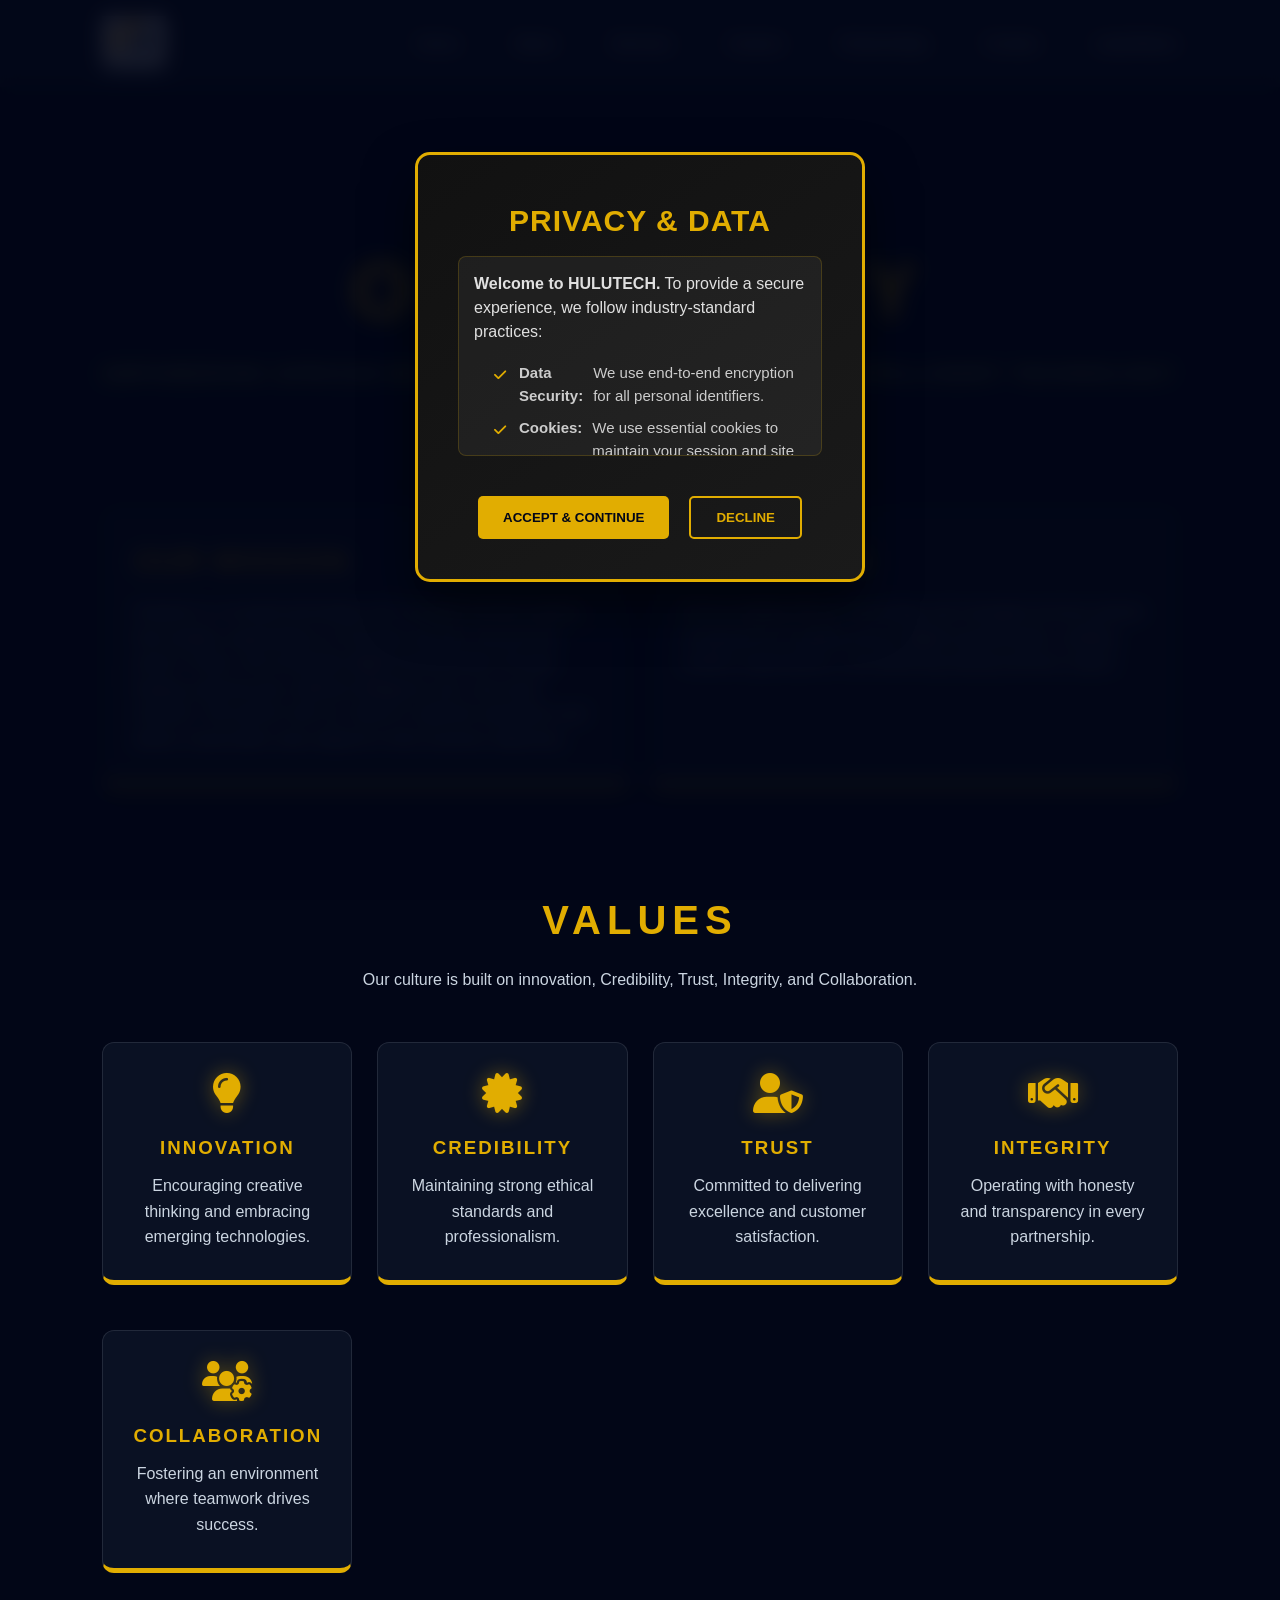
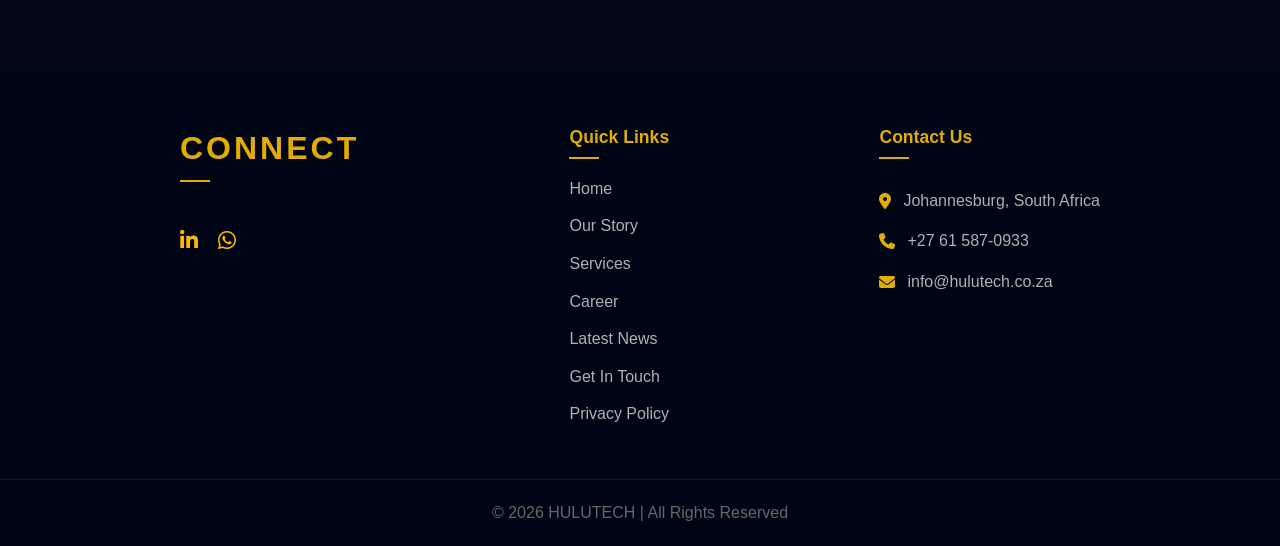
==== commit b88d50e3: "Refactor: Unified admin logic and fixed Careers tab conflict" ====
--- a/HuluTech (2)/HuluTech/HuluTech/about.html
+++ b/HuluTech (2)/HuluTech/HuluTech/about.html
@@ -153,6 +153,7 @@
         <a href="Career.html">Careers</a>
         <a href="Partnership.html">Partnerships</a>
         <a href="contact.html">Contact</a>
+        <a href="LatestNews.html">LatestNews</a>
     </nav>
 </header>
 
@@ -248,7 +249,7 @@
                 <li><a href="about.html">Our Story</a></li>
                 <li><a href="services.html">Services</a></li>
                 <li><a href="Career.html">Career</a></li>
-                <li><a href="index.html#newsfeed">Latest News</a></li>
+              <li><a href="LatestNews.html">Latest News</a></li>
                 <li><a href="contact.html">Get In Touch</a></li>
                 <li><a href="javascript:void(0)" id="privacyLink">Privacy Policy</a></li>
                 
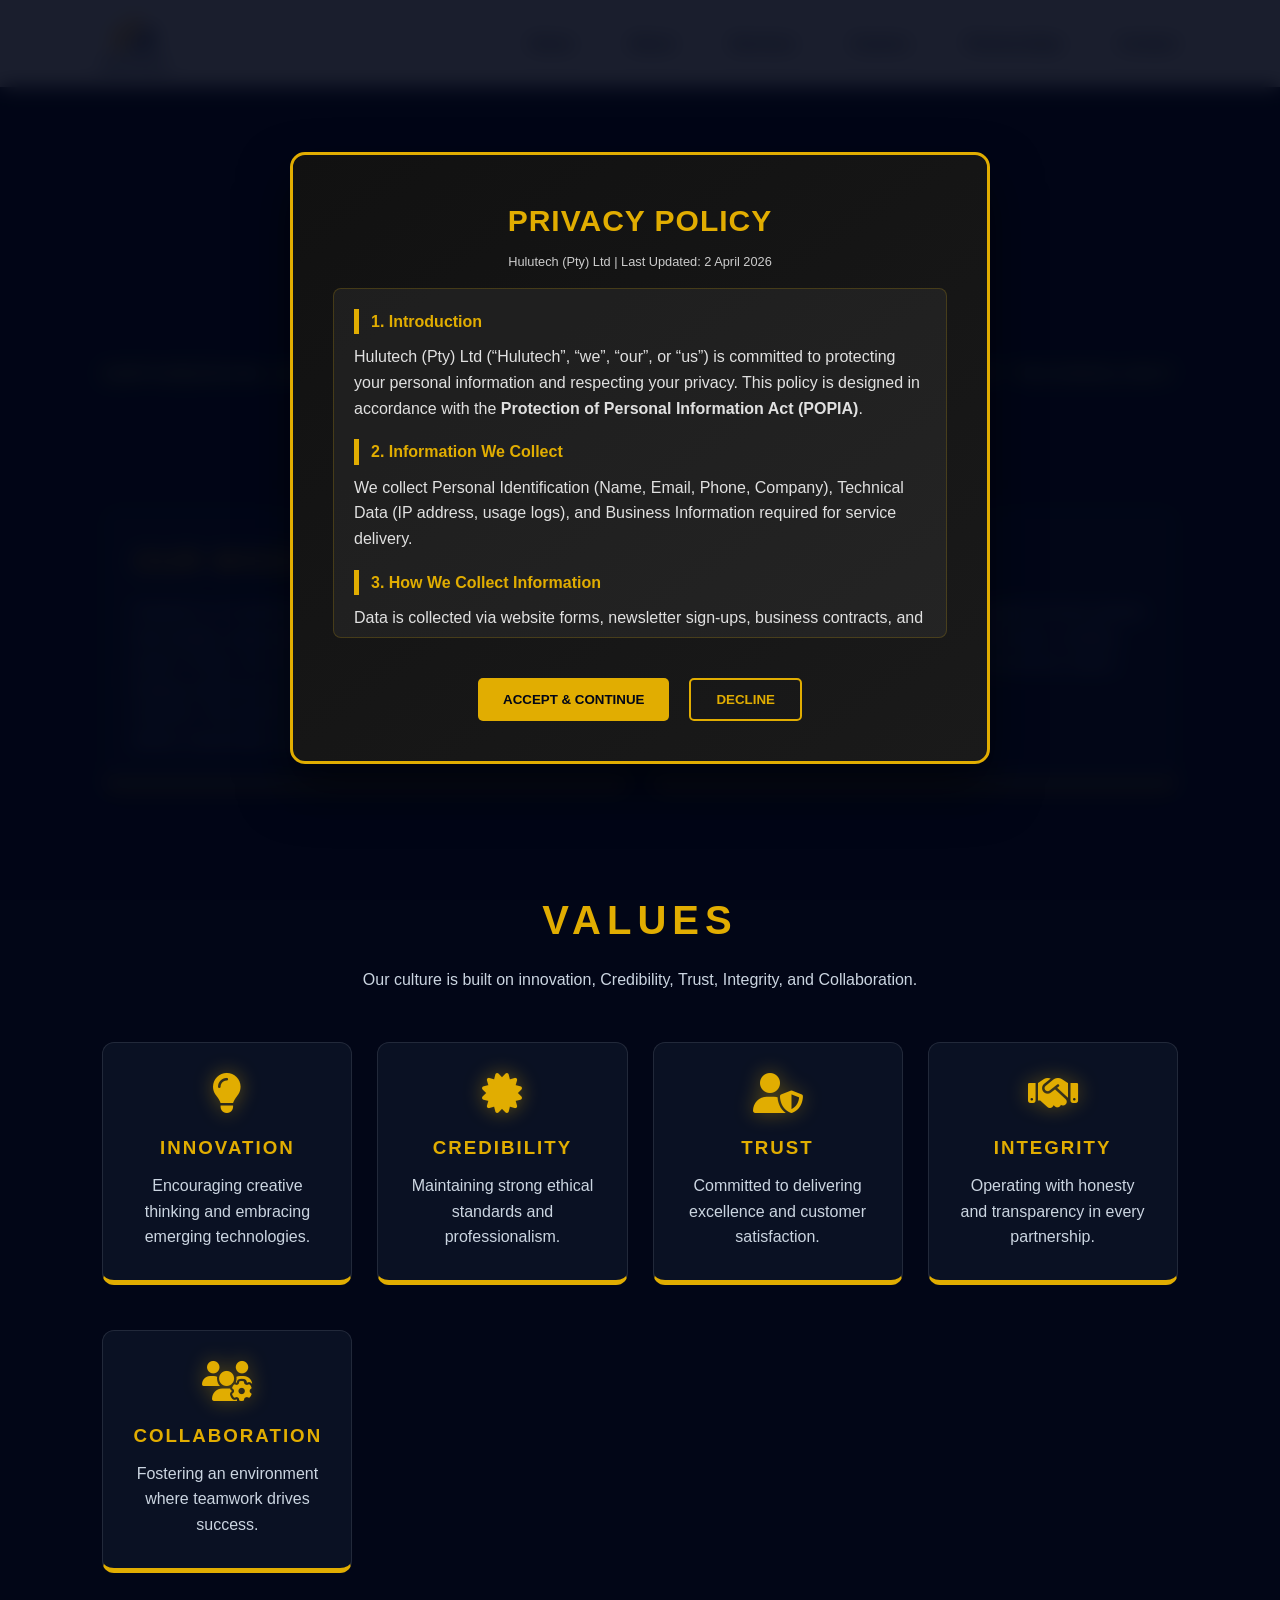
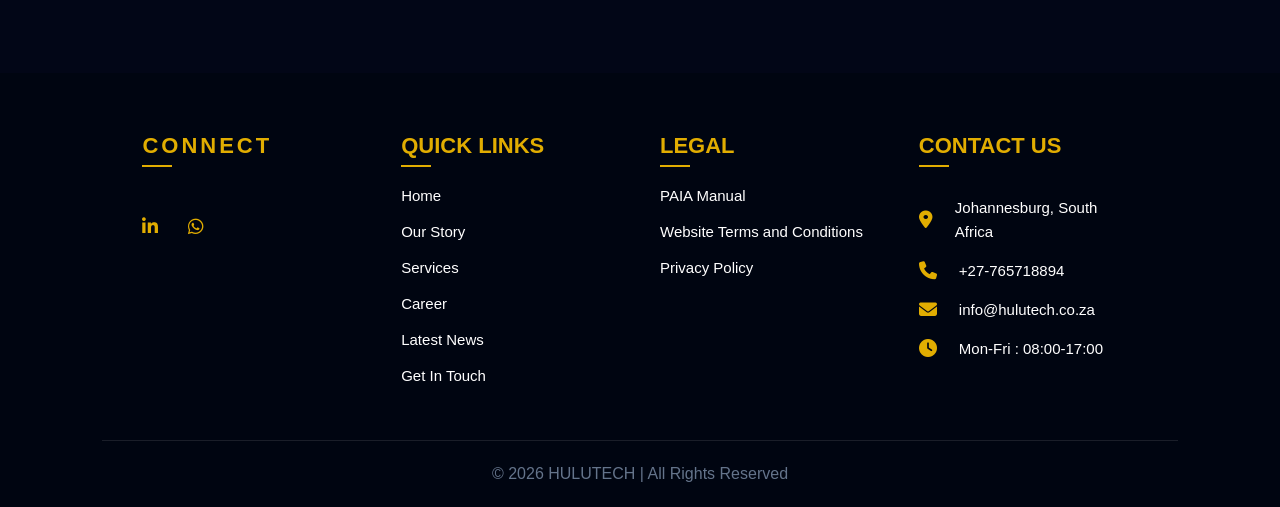
==== commit 05268065: "Updated pages and added PAIA & terms scripts" ====
--- a/HuluTech (2)/HuluTech/HuluTech/about.html
+++ b/HuluTech (2)/HuluTech/HuluTech/about.html
@@ -153,7 +153,7 @@
         <a href="Career.html">Careers</a>
         <a href="Partnership.html">Partnerships</a>
         <a href="contact.html">Contact</a>
-        <a href="LatestNews.html">LatestNews</a>
+       
     </nav>
 </header>
 
@@ -231,13 +231,12 @@
             </div>
         </section>
     </div>
-
 <footer class="main-footer">
     <div class="footer-container">
         <div class="footer-col brand-col">
             <h2 class="footer-logo">Connect</h2>
             <div class="social-icons">
-                <a href="https://www.linkedin.com/company/hulutech" target="_blank" aria-label="LinkedIn"><i class="fab fa-linkedin-in"></i></a>
+                <a href="https://www.linkedin.com/company/hulutech-pty-ltd/" target="_blank" aria-label="LinkedIn"><i class="fab fa-linkedin-in"></i></a>
                 <a href="https://wa.me/27765718894" target="_blank" aria-label="WhatsApp"><i class="fab fa-whatsapp"></i></a>
             </div>
         </div>
@@ -249,11 +248,17 @@
                 <li><a href="about.html">Our Story</a></li>
                 <li><a href="services.html">Services</a></li>
                 <li><a href="Career.html">Career</a></li>
-              <li><a href="LatestNews.html">Latest News</a></li>
+                <li><a href="LatestNews.html">Latest News</a></li>
                 <li><a href="contact.html">Get In Touch</a></li>
+            </ul>
+        </div>
+
+        <div class="footer-col">
+            <h3>Legal</h3>
+            <ul class="footer-links-list">
+                <li><a href="javascript:void(0)" id="paiaLink">PAIA Manual</a></li>
+                <li><a href="javascript:void(0)" id="termsLink">Website Terms and Conditions</a></li>
                 <li><a href="javascript:void(0)" id="privacyLink">Privacy Policy</a></li>
-                
-                
             </ul>
         </div>
 
@@ -261,8 +266,9 @@
             <h3>Contact Us</h3>
             <div class="contact-details">
                 <p><i class="fas fa-map-marker-alt"></i> Johannesburg, South Africa</p>
-                <p><i class="fas fa-phone"></i> +27 61 587-0933</p>
+                <p><i class="fas fa-phone"></i> +27-765718894</p>
                 <p><i class="fas fa-envelope"></i> info@hulutech.co.za</p>
+                <p><i class="fas fa-clock"></i> Mon-Fri : 08:00-17:00</p>
             </div>
         </div>
     </div>
@@ -270,23 +276,40 @@
     <div class="footer-bottom">
         <p>&copy; 2026 HULUTECH | All Rights Reserved</p>
     </div>
+</footer>
+
+<script src="js/terms.js"></script>
+<script src="js/paia.js"></script>
+
 <script>
     function showTab(tabId) {
+        // Find all tab content elements
         const tabs = document.getElementsByClassName('about-tab-content');
+        
+        // Hide all tabs
         for (let i = 0; i < tabs.length; i++) {
             tabs[i].style.display = 'none';
         }
+        
+        // Show the specific requested tab
         const target = document.getElementById(tabId);
-        if(target) target.style.display = 'block';
+        if (target) {
+            target.style.display = 'block';
+        }
+        
+        // Scroll to top so the user sees the start of the content
         window.scrollTo(0, 0);
     }
 
+    // Logic to run when the page loads
     window.addEventListener('DOMContentLoaded', () => {
         const params = new URLSearchParams(window.location.search);
         const tab = params.get('tab');
+        
         if (tab === 'team') {
             showTab('team-tab');
         } else {
+            // Default tab if no parameter is provided
             showTab('story-tab');
         }
     });
--- a/HuluTech (2)/HuluTech/HuluTech/css/style.css
+++ b/HuluTech (2)/HuluTech/HuluTech/css/style.css
@@ -34,7 +34,7 @@
   justify-content: space-between;
   align-items: center;
   padding: 1rem 8%;
-  background: var(--primary-navy);
+  background: #ffffff;
   
   /* border-bottom: 3px solid var(--accent-gold);*/
   
@@ -66,13 +66,25 @@
 }
 
 #nav-links a {
-  color: var(--text-light);
-  text-decoration: none;
-  font-weight: 500;
-  transition: var(--transition);
-}
-
-#nav-links a:hover { color: var(--accent-gold); }
+/* 1. This makes the links Navy Blue by default */
+    color: #0a192f !important; 
+    
+    text-decoration: none;
+    font-weight: 600; /* Bolded slightly to look better on white */
+    transition: 0.3s ease;
+}
+
+#nav-links a:hover { 
+    /* The Mustard Yellow color */
+    color: #E1AD01 !important; 
+    
+    /* The underline effect */
+    border-bottom: 2px solid #E1AD01;
+    
+    /* This ensures the underline doesn't "jump" the text up 
+       (Only works if you have a transparent border on the normal state) */
+    padding-bottom: 2px; 
+}
 
 /* HAMBURGER ICON FIX */
 .hamburger {
@@ -109,10 +121,10 @@
    3. TESTIMONIALS (UPDATED & VISIBLE)
    ========================================= */
 .testimonials {
-  padding: 80px 8%;
-  background: #0f172a; /* Dark background for the whole section */
+  margin-top: -75px;  /* Increase this number to pull it higher */
+  padding: 10px 8%;    /* Keep padding positive */
   text-align: center;
-  color: #E1AD01;      /* Ensures all text inside is white */
+  color: #E1AD01;
 }
 
 .testimonial-slider {
@@ -145,12 +157,15 @@
   margin-bottom: 20px;
 }
 
-.testimonial h4 {
-  color: #E1AD01; /* Orange for the name/title */
-  font-weight: 700;
-  margin-top: 15px;
-}
-
+.testimonials h2 {
+  /* Scales perfectly: 1.8rem on small phones, 2.8rem on big desktops */
+  font-size: clamp(1.8rem, 6vw, 2.8rem); 
+  font-weight: 700;      /* Slightly thinner for better clarity */
+  margin-bottom: 30px;
+  color: #E1AD01;
+  line-height: 1.1;     /* Keeps lines close if they wrap on mobile */
+  text-align: center;
+}
 /* Restored missing image style */
 .testimonial-img {
   width: 100px;
@@ -167,7 +182,11 @@
   from { opacity: 0; transform: translateY(10px); } 
   to { opacity: 1; transform: translateY(0); } 
 }
-
+@media (max-width: 768px) {
+  .testimonials h2 {
+    font-size: 2.2rem;
+  }
+}
 /* =========================================
    4. CONTACT PAGE
    ========================================= */
@@ -300,49 +319,7 @@
   100% { transform: rotate(360deg); }
 }
 
-/* =========================================
-   5. FOOTER
-   ========================================= */
-.main-footer { 
-    background: var(--deep-black); 
-    color: white; 
-    padding: 60px 8% 20px; 
-    /* border-top: 3px solid var(--accent-gold); */ /* Removed as per your previous request */
-}
-
-.footer-container { 
-    display: grid; 
-    grid-template-columns: repeat(auto-fit, minmax(200px, 1fr)); 
-    gap: 40px; 
-}
-
-/* --- ADDED THE LINE LOGIC HERE --- */
-.footer-col h2, 
-.footer-col h3 { 
-    color: var(--accent-gold); 
-    margin-bottom: 25px; 
-    position: relative; 
-    display: inline-block; /* Essential for the line width */
-}
-
-.footer-col h2::after, 
-.footer-col h3::after {
-    content: '';
-    position: absolute;
-    left: 0;
-    bottom: -8px; /* Gap between text and line */
-    width: 30px;  /* Width of the underline */
-    height: 2px;  /* Thickness of the underline */
-    background-color: var(--accent-gold);
-}
-
-.footer-bottom { 
-    text-align: center; 
-    padding-top: 20px; 
-    border-top: 1px solid rgba(255,255,255,0.1); 
-    color: #64748b; 
-    margin-top: 40px; 
-}
+
 /* =========================================
    6. RESPONSIVE DESIGN (FIXED MOBILE MENU)
    ========================================= */
@@ -1112,6 +1089,7 @@
 }
 .apply-close-btn:hover { color: #111; }
 
+
 /* LOGO */
 .logo img {
     height: 55px;      /* Bigger logo */
@@ -1705,4 +1683,92 @@
     padding-top: 25px;      /* Pushes her head DOWN without scaling/blurring */
     object-fit: contain;
     image-rendering: -webkit-optimize-contrast; /* Forces the browser to keep it sharp */
-}+}
+/* =========================================
+   HULUTECH UNIVERSAL FOOTER LOCK 
+   (Matches Index Style to All Pages)
+   ========================================= */
+
+/* 1. Force the Footer Container to stay consistent */
+.main-footer { 
+    background: #000511 !important; /* Your deep navy/black */
+    color: #ffffff !important; 
+    padding: 60px 8% 20px !important; 
+    display: block !important;
+    width: 100% !important;
+    box-sizing: border-box !important;
+}
+
+.footer-container { 
+    display: grid !important; 
+    grid-template-columns: repeat(auto-fit, minmax(200px, 1fr)) !important; 
+    gap: 40px !important; 
+    max-width: 1200px !important;
+    margin: 0 auto !important;
+    align-items: start !important;
+}
+
+/* 2. Fix Heading Sizes & Weights (The main issue) */
+.footer-col h2, 
+.footer-col h3 { 
+    color: #E1AD01 !important; /* Mustard Gold */
+    font-size: 22px !important;  /* Standardized Size from Index */
+    font-weight: 800 !important; /* Heavy Bold */
+    text-transform: uppercase !important;
+    margin-bottom: 25px !important;
+    position: relative !important; 
+    display: inline-block !important;
+    font-family: 'Poppins', sans-serif !important;
+    line-height: 1.2 !important;
+}
+
+/* 3. Force the Mustard Underline */
+.footer-col h2::after, 
+.footer-col h3::after {
+    content: '' !important;
+    position: absolute !important;
+    left: 0 !important;
+    bottom: -8px !important;
+    width: 30px !important;  
+    height: 2px !important;  
+    background-color: #E1AD01 !important;
+}
+
+/* 4. Standardize Links & Contact Text */
+.footer-links-list {
+    list-style: none !important;
+    padding: 0 !important;
+    margin: 0 !important;
+}
+
+.footer-links-list li {
+    margin-bottom: 12px !important;
+}
+
+.footer-links-list a, 
+.contact-details p {
+    font-size: 15px !important;
+    color: #ffffff !important;
+    text-decoration: none !important;
+    font-weight: 400 !important;
+    opacity: 1 !important;
+}
+
+/* 5. Fix Icon Colors and Sizes */
+.social-icons a i, 
+.contact-details i {
+    color: #E1AD01 !important;
+    font-size: 18px !important;
+    margin-right: 10px !important;
+}
+
+/* 6. Footer Bottom Bar Reset */
+.footer-bottom { 
+    text-align: center !important; 
+    padding-top: 20px !important; 
+    border-top: 1px solid rgba(255,255,255,0.1) !important; 
+    color: #64748b !important; 
+    margin-top: 40px !important;
+    width: 100% !important;
+}
+
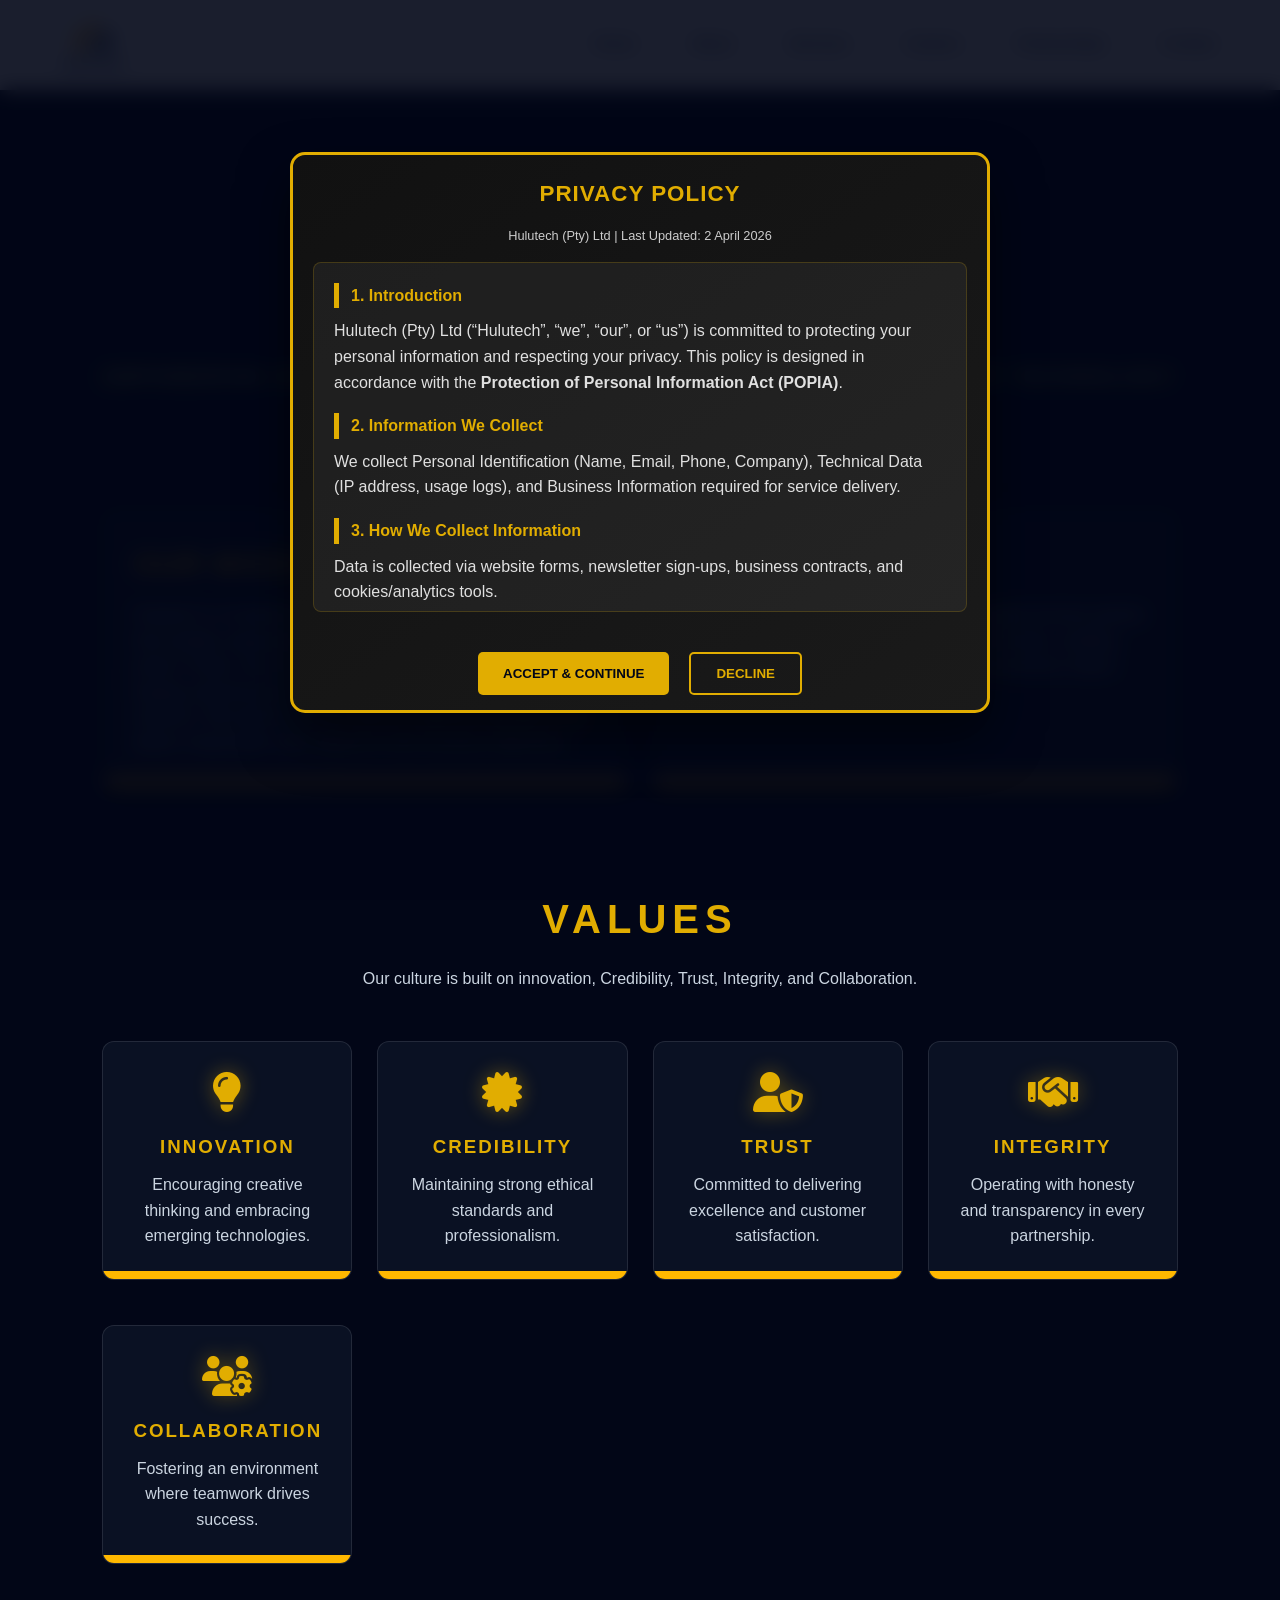
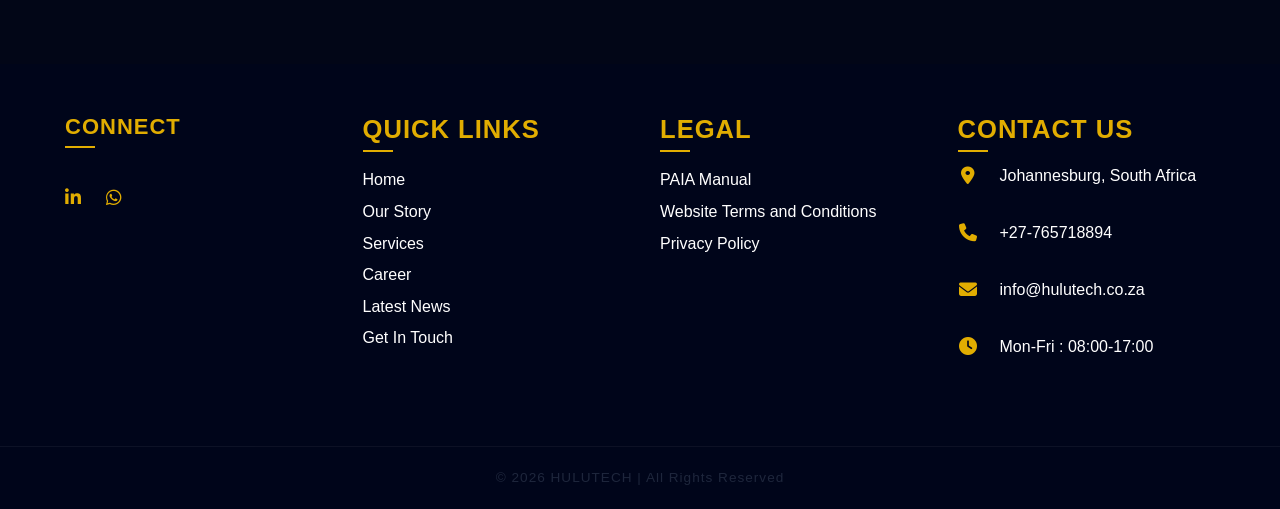
==== commit c2e18362: "Update: Implement latest features and refinements" ====
--- a/HuluTech (2)/HuluTech/HuluTech/about.html
+++ b/HuluTech (2)/HuluTech/HuluTech/about.html
@@ -11,120 +11,7 @@
 
 <script src="js/privacy.js" defer></script>
     <style>
-        /* --- NAVIGATION & DROPDOWN --- */
-        .dropdown:hover .dropdown-content { display: block !important; }
-        .dropdown { position: relative; display: inline-block; }
-        .dropdown-content {
-            display: none; 
-            position: absolute;
-            background-color: transparent; 
-            min-width: 220px;
-            z-index: 1000;
-            top: 40%; 
-            left: 0;
-        }
-        .dropdown-content a {
-            color: white !important;
-            text-decoration: none;
-            display: block;
-            font-size: 16px;
-            background: none !important;
-            transition: color 0.3s ease;
-        }
-        .dropdown-content a:first-child { padding-bottom: 40px; }
-        .dropdown-content a:last-child { padding-top: 0px; margin-top: -5px; }
-        .dropdown-content a:hover { color: #E1AD01 !important; }
-        #nav-links { display: flex; align-items: center; }
-
-        /* --- OUR STORY TAB: THE ONLY ONE WITH THE IMAGE --- */
-        #story-tab {
-            min-height: 100vh;
-            background-image: linear-gradient(rgba(2, 6, 23, 0.85), rgba(2, 6, 23, 0.85)), 
-                              url('https://images.unsplash.com/photo-1550751827-4bd374c3f58b?q=80&w=2070');
-            background-size: cover;
-            background-position: center;
-            background-attachment: fixed;
-            display: flex;
-            flex-direction: column;
-        }
-
-        /* --- LEADERSHIP TEAM TAB: SOLID DARK BACKGROUND ONLY --- */
-        #team-tab {
-            min-height: 100vh;
-            background-color: #020617; /* Solid Navy/Black - No Image */
-            display: none; /* Hidden by default */
-            flex-direction: column;
-        }
-
-        /* General Section Reset */
-        .about-hero, .content-section, .values-section, .team-section {
-            background: transparent !important;
-            border-bottom: none !important;
-            width: 100%;
-        }
-
-        .about-hero, .team-section {
-            padding: 140px 8% 60px;
-        }
-
-        /* Glassmorphism Cards (Applied to Story items) */
-        .info-card, .value-item {
-            background: rgba(15, 23, 42, 0.7) !important;
-            backdrop-filter: blur(12px);
-            border: 1px solid rgba(225, 173, 1, 0.2);
-            margin-bottom: 20px;
-        }
-
-        /* Team Cards (Solid style for the solid background) */
-        .team-card {
-            background: #0f172a !important; 
-            border: 1px solid #1e293b;
-            padding: 30px;
-            border-radius: 15px;
-            text-align: center;
-            transition: transform 0.3s ease;
-        }
-        
-        .team-card:hover {
-            transform: translateY(-10px);
-            border-color: #E1AD01;
-        }
-        /* --- UPDATED CARD STYLES WITH MUSTARD BOTTOM LINE --- */
-.info-card, .value-item, .team-card {
-    background: rgba(15, 23, 42, 0.7) !important;
-    backdrop-filter: blur(12px);
-    border: 1px solid rgba(255, 255, 255, 0.1); /* Subtle side/top borders */
-    border-bottom: 5px solid #E1AD01; /* The thick mustard line */
-    margin-bottom: 20px;
-    border-radius: 12px; /* Smooth corners */
-    overflow: hidden; /* Ensures the bottom line stays within the radius */
-    padding: 30px;
-    transition: transform 0.3s ease, border-bottom-width 0.3s ease;
-}
-
-/* Specific styling for the Mission/Vision cards to match layout */
-.content-section {
-    display: flex;
-    gap: 20px;
-    padding: 0 8%;
-    flex-wrap: wrap;
-}
-
-.info-card {
-    flex: 1;
-    min-width: 300px;
-}
-
-/* Hover effect to make it feel more interactive */
-.info-card:hover, .value-item:hover, .team-card:hover {
-    transform: translateY(-5px);
-    border-bottom-width: 8px; /* Slight thickening on hover */
-}
-
-/* Ensure Team Cards still look good on the solid background */
-#team-tab .team-card {
-    background: #0f172a !important;
-}
+       
     </style>
 </head>
 <body>
--- a/HuluTech (2)/HuluTech/HuluTech/css/style.css
+++ b/HuluTech (2)/HuluTech/HuluTech/css/style.css
@@ -1,6 +1,7 @@
 /* =========================================
    1. GLOBAL VARIABLES & BASE STYLES
    ========================================= */
+   
 :root {
   --primary-navy: #0f172a;
   --accent-gold: #E1AD01;
@@ -34,7 +35,8 @@
   justify-content: space-between;
   align-items: center;
   padding: 1rem 8%;
-  background: #ffffff;
+  background: #ffffff !important; /* Forces it to stay white */
+
   
   /* border-bottom: 3px solid var(--accent-gold);*/
   
@@ -1772,3 +1774,2302 @@
     width: 100% !important;
 }
 
+--INDEX CODE---
+
+    
+/* --- THE HOVER LOGIC --- */
+    .dropdown:hover .dropdown-content {
+        display: block !important;
+    }
+
+    .dropdown {
+        position: relative;
+        display: inline-block;
+    }
+
+    /* THE FLOATING POSITION (Matching your About Page) */
+    .dropdown-content {
+        display: none; 
+        position: absolute;
+        background-color: transparent; 
+        min-width: 220px;
+        z-index: 1000;
+        top: 40%; 
+        left: 0;
+    }
+
+    .dropdown-content a {
+        color: white !important;
+        text-decoration: none;
+        display: block;
+        font-size: 16px;
+        background: none !important;
+        transition: color 0.3s ease;
+    }
+
+    /* "Our Story" spacing */
+    .dropdown-content a:first-child {
+        padding-bottom: 40px; 
+    }
+
+    /* "Leadership Team" spacing */
+    .dropdown-content a:last-child {
+        padding-top: 0px; 
+        margin-top: -5px;
+    }
+
+    .dropdown-content a:hover {
+        color: #ffcc00 !important; 
+    }
+
+    #nav-links {
+        display: flex;
+        align-items: center;
+    }
+
+    /* Popup Container (Hidden by default) */
+.hulu-modal {
+    display: none; 
+    position: fixed;
+    z-index: 9999;
+    left: 0; top: 0; width: 100%; height: 100%;
+    background: rgba(0, 0, 0, 0.6);
+    backdrop-filter: blur(5px); /* Blurs the background */
+    align-items: center;
+    justify-content: center;
+}
+
+/* Modal Box */
+.hulu-modal-content {
+    background: white;
+    padding: 40px;
+    border-radius: 16px;
+    width: 90%;
+    max-width: 450px;
+    position: relative;
+    box-shadow: 0 15px 50px rgba(0,0,0,0.2);
+}
+
+.modal-header h3 { margin-top: 0; font-size: 24px; }
+.close-btn {
+    position: absolute; right: 20px; top: 15px;
+    font-size: 28px; cursor: pointer; color: #aaa;
+}
+
+/* Form Styles */
+.form-group { margin-bottom: 15px; text-align: left; }
+.form-group label { display: block; font-size: 14px; margin-bottom: 5px; font-weight: 600; }
+.form-group input, .form-group textarea {
+    width: 100%; padding: 12px; border: 1px solid #ddd; border-radius: 8px; font-size: 16px;
+}
+
+.submit-app-btn {
+    width: 100%; background: #007bff; color: white; border: none;
+    padding: 15px; border-radius: 8px; font-size: 16px; font-weight: bold;
+    cursor: pointer; transition: 0.3s;
+}
+.submit-app-btn:hover { background: #0056b3; }
+
+#status-message { margin-top: 15px; text-align: center; font-weight: 500; }
+/* ── UPDATED FOOTER: LARGER HEADERS & INCREASED HEIGHT ── */
+.main-footer {
+    background: #00051a !important;
+    padding: 50px 0 20px 0 !important; /* Increased top padding to move footer "up" and add height */
+    border-top: 2px solid E1AD01 !important;
+    color: #ffffff !important;
+}
+
+.footer-container {
+    display: flex;
+    justify-content: space-around;
+    align-items: flex-start;
+    max-width: 1200px;
+    margin: 0 auto;
+    padding: 0 25px;
+}
+
+/* Headers: CONNECT, Quick Links, Contact Us - MADE HUGE */
+.footer-logo, 
+.footer-col h3 {
+    color: #E1AD01 !important;
+    font-size: 1.6rem !important; /* Increased size significantly */
+    text-transform: uppercase;
+    font-weight: 900; /* Extra bold */
+    margin: 0 0 8px 0 !important;
+    letter-spacing: 1px;
+}
+
+/* Yellow Accent Underline */
+.footer-col h3::after {
+    content: '';
+    display: block;
+    width: 45px; /* Wider line for larger text */
+    height: 3px; /* Thicker line */
+    background: #E1AD01;
+    margin-top: 6px;
+}
+
+/* Quick Links Spacing */
+.footer-links-list {
+    list-style: none !important;
+    padding: 0 !important;
+    margin: 15px 0 0 0 !important;
+}
+
+.footer-links-list li {
+    margin-bottom: 6px !important;
+}
+
+.footer-links-list a {
+    color: #ffffff;
+    text-decoration: none;
+    font-size: 1rem !important; /* Slightly larger links to match headers */
+}
+
+/* CONTACT DETAILS - REMAINING TINY SPACING */
+.contact-details {
+    margin-top: 15px !important;
+    padding: 0 !important;
+}
+
+.contact-details p {
+    margin: 0 0 2px 0 !important; 
+    padding: 0 !important;
+    line-height: 1.0 !important;   
+    font-size: 1rem !important; /* Slightly larger text for readability */
+    display: flex;
+    align-items: center;
+    color: #ffffff !important;
+}
+
+.contact-details i {
+    color: #E1AD01;
+    margin-right: 10px;
+    width: 20px;
+    text-align: center;
+    font-size: 1rem;
+}
+
+/* Social Icons */
+.social-icons {
+    display: flex;
+    gap: 15px;
+    margin-top: 15px;
+}
+
+/* This forces all social links to mustard yellow */
+.social-icons a i {
+    color: #FFB800 !important;
+}
+
+/* Optional: Slight glow when you hover over them */
+.social-icons a:hover i {
+    color: #FFD700 !important;
+    text-shadow: 0 0 8px rgba(255, 184, 0, 0.4);
+}
+
+/* Copyright Bar */
+.footer-bottom {
+    text-align: center;
+    margin-top: 35px !important;
+    padding-top: 20px !important;
+    border-top: 1px solid rgba(255, 255, 255, 0.05);
+}
+
+.footer-bottom p {
+    font-size: 0.85rem !important;
+    opacity: 0.5;
+    margin: 0 !important;
+}
+    
+    .admin-toggle { 
+    display: none; /* Hidden by default */
+    position: fixed; 
+    bottom: 30px; 
+    right: 30px; 
+    background: var(--primary-yellow); 
+    /* ... rest of your existing CSS ... */
+}.admin-panel {
+    /* ... your other styles ... */
+    padding: 2rem; /* Give the header room to breathe */
+    display: flex;
+    flex-direction: column;
+}
+    
+body { font-family: 'Inter', sans-serif; }
+
+@keyframes slideIn {
+  from { opacity: 0; transform: translateX(-40px); }
+  to { opacity: 1; transform: translateX(0); }
+}
+
+.animate-slide-in {
+  animation: slideIn 1s ease-out forwards;
+}
+ :root {
+            --primary-yellow: #E1AD01;
+            --secondary-yellow: #E1AD01;
+            --navy: #0A1929;
+            --navy-light: #0f172a;
+            --navy-lighter: #2A3342;
+            --text-light: #E8EAED;
+            --accent: #00D9FF;
+            --red: #FF6B6B;
+            --green: #00D68F;
+        }
+        * { margin:0; padding:0; box-sizing:border-box; }
+        body { font-family:'Raleway',sans-serif; background:var(--navy); color:var(--text-light); overflow-x:hidden; }
+
+       
+
+        /* ── HERO ── */
+        #home { position:relative; background:linear-gradient(135deg,var(--navy) 0%,var(--navy-light) 100%); overflow:hidden; }
+        #home::before { content:''; position:absolute; width:600px; height:600px; background:radial-gradient(circle,var(--primary-yellow) 0%,transparent 70%); opacity:.07; top:-250px; right:-250px; animation:bgFloat 20s infinite ease-in-out; }
+        #home::after  { content:''; position:absolute; width:400px; height:400px; background:radial-gradient(circle,var(--accent) 0%,transparent 70%); opacity:.05; bottom:-150px; left:-150px; animation:bgFloat 28s infinite ease-in-out reverse; }
+        @keyframes bgFloat { 0%,100%{transform:translate(0,0) rotate(0deg);} 50%{transform:translate(50px,50px) rotate(180deg);} }
+        .hero-content { position:relative; z-index:2; }
+        .hero-content h1 { font-size:5rem; font-weight:900; line-height:1.1; margin-bottom:1.5rem; background:linear-gradient(135deg,var(--primary-yellow) 0%,var(--accent) 100%); -webkit-background-clip:text; -webkit-text-fill-color:transparent; background-clip:text; animation:slideInLeft 1s ease; }
+        @keyframes slideInLeft { from{opacity:0;transform:translateX(-100px);} to{opacity:1;transform:translateX(0);} }
+        .hero-content .hero-sub { font-size:1.5rem; margin-bottom:2rem; opacity:.9; animation:slideInLeft 1s ease .2s both; }
+        .hero-btns { display:flex; gap:1rem; flex-wrap:wrap; animation:slideInLeft 1s ease .4s both; }
+        .btn-primary { display:inline-block; padding:1rem 2.5rem; background:var(--primary-yellow); color:var(--navy); text-decoration:none; font-weight:700; border-radius:50px; transition:all .3s; text-transform:uppercase; letter-spacing:1px; box-shadow:0 10px 30px rgba(255, 217, 0, 0.911); border:none; font-family:'Raleway',sans-serif; font-size:1rem; cursor:pointer; }
+        .btn-primary:hover { transform:translateY(-3px); box-shadow:0 15px 40px rgba(255, 217, 0, 0.877); }
+        .btn-outline { display:inline-block; padding:1rem 2.5rem; background:transparent; color:var(--primary-yellow); text-decoration:none; font-weight:700; border-radius:50px; transition:all .3s; text-transform:uppercase; letter-spacing:1px; border:2px solid var(--primary-yellow); font-family:'Raleway',sans-serif; font-size:1rem; cursor:pointer; }
+        .btn-outline:hover { background:var(--primary-yellow); color:var(--navy); transform:translateY(-3px); }
+
+        /* ── HOMEPAGE IMPORTANT NOTICES ── */
+        #heroNotices { margin-top:3rem; display:flex; flex-direction:column; gap:.85rem; max-width:680px; animation:slideInLeft 1s ease .65s both; }
+        .hero-notice {
+            position:relative; display:flex; align-items:center; gap:1.1rem;
+            padding:1.2rem 1.5rem; border-radius:16px; overflow:hidden;
+            background:rgba(255,255,255,.045); backdrop-filter:blur(18px);
+            border:1px solid rgba(255, 217, 0, 0.849);
+            box-shadow:0 4px 20px rgba(0,0,0,.3),inset 0 1px 0 rgba(255,255,255,.06);
+            cursor:pointer; transition:transform .3s,box-shadow .3s,background .3s;
+            animation:noticeIn .5s cubic-bezier(.22,1,.36,1) both;
+        }
+        .hero-notice:hover { transform:translateX(8px) translateY(-1px); background:rgba(255,215,0,.08); box-shadow:0 8px 28px rgba(255,215,0,.18); }
+        /* left accent bar */
+        .hero-notice::before { content:''; position:absolute; left:0; top:10%; bottom:10%; width:3px; border-radius:3px; background:linear-gradient(180deg,var(--primary-yellow),var(--accent)); box-shadow:0 0 10px var(--primary-yellow); }
+        /* shimmer */
+        .hero-notice::after { content:''; position:absolute; top:0; left:-80%; width:60%; height:100%; background:linear-gradient(90deg,transparent,rgba(255,255,255,.045),transparent); animation:shimmer 4s ease-in-out infinite; pointer-events:none; }
+        @keyframes shimmer { 0%{left:-80%;} 100%{left:130%;} }
+        @keyframes noticeIn { from{opacity:0;transform:translateY(14px) scale(.98);} to{opacity:1;transform:translateY(0) scale(1);} }
+        .n-icon { flex-shrink:0; width:42px; height:42px; border-radius:12px; background:linear-gradient(135deg,rgba(255,215,0,.15),rgba(0,217,255,.1)); border:1px solid rgba(255,215,0,.2); display:flex; align-items:center; justify-content:center; font-size:1.25rem; }
+        .n-body { flex:1; min-width:0; }
+        .n-badge { display:inline-flex; align-items:center; gap:5px; font-size:.6rem; font-weight:800; letter-spacing:2.5px; text-transform:uppercase; color:var(--primary-yellow); font-family:'Space Mono',monospace; margin-bottom:.25rem; }
+        .n-dot { width:5px; height:5px; border-radius:50%; background:var(--primary-yellow); box-shadow:0 0 5px var(--primary-yellow); animation:dotPulse 1.6s ease-in-out infinite; }
+        @keyframes dotPulse { 0%,100%{opacity:1;transform:scale(1);} 50%{opacity:.25;transform:scale(.65);} }
+        .n-title { font-size:.98rem; font-weight:700; color:#fff; margin-bottom:.18rem; white-space:nowrap; overflow:hidden; text-overflow:ellipsis; }
+        .n-excerpt { font-size:.82rem; color:rgba(232,234,237,.58); line-height:1.4; display:-webkit-box; -webkit-line-clamp:1; -webkit-box-orient:vertical; overflow:hidden; }
+        .n-meta { flex-shrink:0; display:flex; flex-direction:column; align-items:flex-end; gap:4px; }
+        .n-chip { font-size:.62rem; font-weight:700; text-transform:uppercase; letter-spacing:1px; padding:2px 8px; border-radius:6px; background:rgba(255,215,0,.12); border:1px solid rgba(255,215,0,.25); color:var(--primary-yellow); white-space:nowrap; }
+        .n-date { font-size:.66rem; color:rgba(232,234,237,.3); font-family:'Space Mono',monospace; white-space:nowrap; }
+
+        /* ── NOTICE DETAIL MODAL ── */
+        .modal-overlay { position:fixed; inset:0; background:rgba(0,0,0,.78); backdrop-filter:blur(10px); z-index:3000; display:flex; align-items:center; justify-content:center; padding:1.5rem; opacity:0; pointer-events:none; transition:opacity .3s; }
+        .modal-overlay.open { opacity:1; pointer-events:all; }
+        .modal-box { background:var(--navy-light); border-radius:22px; padding:2.5rem; max-width:620px; width:100%; border:1px solid rgba(255, 217, 0, 0.932); box-shadow:0 24px 60px rgba(0,0,0,.5); transform:scale(.94); transition:transform .3s; position:relative; max-height:88vh; overflow-y:auto; }
+        .modal-overlay.open .modal-box { transform:scale(1); }
+        .modal-x { position:absolute; top:1.2rem; right:1.2rem; background:transparent; border:none; color:var(--text-light); font-size:1.8rem; cursor:pointer; line-height:1; transition:color .3s,transform .3s; }
+        .modal-x:hover { color:var(--primary-yellow); transform:rotate(90deg); }
+        .modal-category { font-size:.68rem; font-weight:800; letter-spacing:2px; text-transform:uppercase; color:var(--primary-yellow); font-family:'Space Mono',monospace; margin-bottom:.8rem; display:flex; align-items:center; gap:7px; }
+        .modal-box h3 { font-size:1.9rem; color:var(--primary-yellow); margin-bottom:1rem; }
+        .modal-body-text { line-height:1.75; opacity:.9; margin-bottom:1.4rem; }
+        .modal-media-wrap { margin-bottom:1.4rem; border-radius:14px; overflow:hidden; }
+        .modal-media-wrap img { width:100%; max-height:340px; object-fit:cover; cursor:zoom-in; }
+        .modal-media-wrap video { width:100%; max-height:340px; display:block; }
+        .modal-doc-row { background:var(--navy); border-radius:12px; padding:1.2rem 1.5rem; display:flex; align-items:center; gap:1.2rem; }
+        .modal-doc-row span { font-size:2.4rem; }
+        .modal-doc-row strong { display:block; font-size:.95rem; margin-bottom:.3rem; }
+        .modal-date { font-size:.78rem; opacity:.45; font-family:'Space Mono',monospace; margin-bottom:1.5rem; }
+        .modal-btns { display:flex; gap:.8rem; flex-wrap:wrap; }
+        .mbtn { padding:.65rem 1.5rem; border-radius:9px; font-weight:700; cursor:pointer; font-size:.88rem; font-family:'Raleway',sans-serif; transition:all .3s; text-decoration:none; display:inline-block; border:none; }
+        .mbtn-yellow { background:var(--primary-yellow); color:var(--navy); }
+        .mbtn-yellow:hover { transform:translateY(-2px); box-shadow:0 6px 18px rgba(255, 217, 0, 0.918); }
+        .mbtn-ghost  { background:transparent; color:var(--text-light); border:1px solid rgba(255,255,255,.2); }
+        .mbtn-ghost:hover  { border-color:var(--red); color:var(--red); }
+        .mbtn-accent { background:rgba(0,217,255,.12); color:var(--accent); border:1px solid rgba(0,217,255,.25); }
+        .mbtn-accent:hover { background:rgba(0,217,255,.22); transform:translateY(-2px); }
+
+        
+
+        /* ── MARQUEE ── */
+        .marquee { background:var(--primary-yellow); color:var(--navy); padding:.9rem 0; overflow:hidden; white-space:nowrap; }
+        .marquee span { display:inline-block; padding-left:100%; animation:marquee 22s linear infinite; font-weight:700; font-size:1.1rem; }
+        @keyframes marquee { 0%{transform:translateX(0);} 100%{transform:translateX(-100%);} }
+
+      
+
+        /* ── SERVICES ── */
+        #services { background:var(--navy); }
+        .section-title { text-align:center; font-size:3.5rem; margin-bottom:4rem; color:var(--primary-yellow); font-weight:900; }
+        .services-grid { display:grid; grid-template-columns:repeat(auto-fit,minmax(300px,1fr)); gap:2rem; }
+        .service-card { background:linear-gradient(135deg,var(--navy-light) 0%,var(--navy-lighter) 100%); padding:3rem 2rem; border-radius:20px; position:relative; overflow:hidden; transition:all .3s; border:1px solid rgba(255,215,0,.1); }
+        .service-card::before { content:''; position:absolute; top:0; left:0; width:100%; height:4px; background:linear-gradient(90deg,var(--primary-yellow),var(--accent)); transform:scaleX(0); transition:transform .3s; }
+        .service-card:hover::before { transform:scaleX(1); }
+        .service-card:hover { transform:translateY(-10px); box-shadow:0 20px 40px rgba(255,215,0,.2); }
+        .service-icon { font-size:3rem; margin-bottom:1.5rem; }
+        .service-card h3 { font-size:1.8rem; margin-bottom:1rem; color:var(--primary-yellow); }
+        .service-card p { line-height:1.6; opacity:.85; }
+
+        /* ── NEWSFEED ── */
+        #newsfeed { background:var(--navy-light); }
+        .newsfeed-container { max-width:1200px; margin:0 auto; }
+        .news-grid { display:grid; grid-template-columns:repeat(auto-fill,minmax(360px,1fr)); gap:2rem; margin-top:3rem; }
+        @keyframes fadeIn { from{opacity:0;transform:translateY(20px);} to{opacity:1;transform:translateY(0);} }
+        .news-card { background:var(--navy-lighter); border-radius:20px; overflow:hidden; transition:all .3s; border:1px solid rgba(255,215,0,.1); display:flex; flex-direction:column; animation:fadeIn .5s ease; }
+        .news-card:hover { transform:translateY(-6px); box-shadow:0 20px 40px rgba(255,215,0,.18); }
+
+        /* media in news card */
+        .card-media { position:relative; background:var(--navy); }
+        .card-media img  { width:100%; height:240px; object-fit:cover; display:block; cursor:zoom-in; transition:transform .4s; }
+        .card-media img:hover { transform:scale(1.03); }
+        .card-media video { width:100%; display:block; max-height:280px; background:#000; }
+        .card-doc { width:100%; height:160px; display:flex; flex-direction:column; align-items:center; justify-content:center; gap:.8rem; background:linear-gradient(135deg,var(--navy),var(--navy-lighter)); }
+        .card-doc-icon { font-size:3rem; }
+        .card-doc-name { font-size:.82rem; opacity:.6; max-width:90%; overflow:hidden; text-overflow:ellipsis; white-space:nowrap; }
+
+        .card-body { padding:1.5rem; flex:1; display:flex; flex-direction:column; }
+        .card-type { display:inline-block; padding:.28rem .9rem; background:var(--primary-yellow); color:var(--navy); border-radius:20px; font-size:.75rem; font-weight:700; text-transform:uppercase; margin-bottom:.9rem; width:fit-content; }
+        .card-title { font-size:1.35rem; margin-bottom:.65rem; color:var(--primary-yellow); line-height:1.3; }
+        .card-desc  { line-height:1.6; opacity:.82; margin-bottom:.9rem; flex:1; font-size:.97rem; }
+        .card-date  { font-size:.78rem; opacity:.45; font-family:'Space Mono',monospace; margin-bottom:1.2rem; }
+        .card-actions { display:flex; gap:.65rem; flex-wrap:wrap; margin-top:auto; }
+        .ca-btn { padding:.5rem 1.15rem; border-radius:8px; font-weight:700; cursor:pointer; font-size:.8rem; font-family:'Raleway',sans-serif; transition:all .3s; text-decoration:none; display:inline-flex; align-items:center; gap:.4rem; border:none; }
+        .ca-primary { background:var(--primary-yellow); color:var(--navy); }
+        .ca-primary:hover { transform:translateY(-2px); box-shadow:0 5px 15px rgba(255, 217, 0, 0.932); }
+        .ca-ghost  { background:transparent; color:var(--text-light); border:1px solid rgba(255,255,255,.2); }
+        .ca-ghost:hover  { border-color:var(--primary-yellow); color:var(--primary-yellow); }
+        .ca-cyan  { background:rgba(0,217,255,.1); color:var(--accent); border:1px solid rgba(0,217,255,.22); }
+        .ca-cyan:hover  { background:rgba(0,217,255,.2); transform:translateY(-2px); }
+
+        /* ── HIGHLIGHTS ── */
+        #highlights { background:var(--navy); }
+        .highlights-grid { display:grid; grid-template-columns:repeat(auto-fit,minmax(250px,1fr)); gap:2rem; }
+        .highlight-card { background:linear-gradient(135deg,var(--primary-yellow) 0%,var(--secondary-yellow) 100%); padding:3rem 2rem; border-radius:20px; text-align:center; color:var(--navy); transition:all .3s; position:relative; overflow:hidden; }
+        .highlight-card::before { content:''; position:absolute; top:-50%; left:-50%; width:200%; height:200%; background:radial-gradient(circle,rgba(255,255,255,.3) 0%,transparent 70%); transform:scale(0); transition:transform .5s; }
+        .highlight-card:hover::before { transform:scale(1); }
+        .highlight-card:hover { transform:scale(1.05); }
+        .highlight-card h3 { font-size:2.5rem; margin-bottom:.5rem; font-weight:900; }
+        .highlight-card p { font-size:1.1rem; font-weight:600; }
+
+        /* ── CONTACT ── */
+        #contact { background:var(--navy); }
+        .contact-grid { display:grid; grid-template-columns:1fr 1fr; gap:4rem; }
+        .contact-info h2 { font-size:3.5rem; margin-bottom:2rem; color:var(--primary-yellow); font-weight:900; }
+        .contact-info p { font-size:1.2rem; line-height:1.8; margin-bottom:2rem; opacity:.9; }
+        .contact-details { display:flex; flex-direction:column; gap:1.5rem; }
+        .contact-item { display:flex; align-items:center; gap:1rem; padding:1rem; background:var(--navy-light); border-radius:10px; transition:all .3s; }
+        .contact-item:hover { background:var(--navy-lighter); transform:translateX(10px); }
+        .contact-item svg { width:24px; height:24px; fill:var(--primary-yellow); flex-shrink:0; }
+        .contact-form { background:var(--navy-light); padding:3rem; border-radius:20px; }
+        .form-group { margin-bottom:1.5rem; }
+        .form-group label { display:block; margin-bottom:.5rem; color:var(--primary-yellow); font-weight:600; }
+        .form-group input, .form-group textarea { width:100%; padding:1rem; background:var(--navy); border:2px solid rgba(255, 217, 0, 0.863); border-radius:10px; color:var(--text-light); font-family:'Raleway',sans-serif; transition:all .3s; }
+        .form-group input:focus, .form-group textarea:focus { outline:none; border-color:var(--primary-yellow); }
+        .form-group textarea { resize:vertical; min-height:150px; }
+        .submit-btn { width:100%; padding:1rem; background:var(--primary-yellow); color:var(--navy); border:none; border-radius:10px; font-size:1.1rem; font-weight:700; cursor:pointer; transition:all .3s; text-transform:uppercase; letter-spacing:1px; font-family:'Raleway',sans-serif; }
+        .submit-btn:hover { transform:translateY(-3px); box-shadow:0 10px 20px rgba(255, 217, 0, 0.836); }
+
+ 
+
+     /* ── ADMIN TOGGLE BUTTON ── */
+.admin-toggle { 
+    position: fixed; 
+    bottom: 30px; 
+    right: 30px; 
+    background: var(--primary-yellow); 
+    color: var(--navy); 
+    padding: 1rem 1.6rem; 
+    border-radius: 50px; 
+    cursor: pointer; 
+    font-weight: 700; 
+    box-shadow: 0 5px 20px rgba(255, 217, 0, 0.897); 
+    z-index: 999; 
+    transition: all .3s; 
+    text-transform: uppercase; 
+    letter-spacing: 1px; 
+    font-family: 'Raleway', sans-serif; 
+}
+
+/* ── ADMIN PANEL (RIGHT ALIGNED + TOP DROP) ── */
+.admin-panel { 
+    position: fixed; 
+    top: -100%;           /* Start hidden above the screen */
+    right: 30px;          /* Pinned to the far right */
+    width: 520px; 
+    height: auto; 
+    max-height: 85vh; 
+    background: var(--navy-light); 
+    box-shadow: 0 10px 40px rgba(0,0,0,.6); 
+    z-index: 1100;        /* Higher than navbar to ensure visibility */
+    transition: top .4s cubic-bezier(.22, 1, .36, 1); 
+    overflow-y: auto; 
+    padding: 3rem 2rem 2rem 2rem; /* Extra top padding for the X button */
+    border-radius: 0 0 15px 15px; 
+}/* ── ACTIVE STATE: DROPS BELOW NAVBAR ── */
+.admin-panel.active { 
+    /* Adjust '80px' to match your navbar's height so the X isn't hidden */
+    top: 80px; 
+}
+
+/* ── CLOSE BUTTON (THE "X") ── */
+.admin-close { 
+    position: absolute; 
+    top: 1rem; 
+    right: 1.5rem; 
+    background: transparent; 
+    border: none; 
+    color: var(--text-light); 
+    font-size: 2.2rem;   /* Slightly larger for visibility */
+    cursor: pointer; 
+    z-index: 1101; 
+    transition: all .3s; 
+    line-height: 1;
+}
+
+.admin-close:hover { 
+    color: var(--primary-yellow); 
+    transform: rotate(90deg); 
+}
+
+.admin-panel > h2 { 
+    color: var(--primary-yellow); 
+    margin-bottom: 1.5rem; 
+    font-size: 1.8rem; 
+}
+
+        .db-pill { display:inline-flex; align-items:center; gap:6px; font-size:.72rem; padding:.28rem .85rem; border-radius:20px; background:rgba(0,217,255,.08); border:1px solid rgba(0,217,255,.2); color:var(--accent); margin-bottom:1.4rem; }
+        .db-dot { width:7px; height:7px; border-radius:50%; background:var(--accent); animation:dotPulse 1.6s ease-in-out infinite; }
+
+        .atabs { display:flex; gap:.5rem; margin-bottom:1.4rem; }
+        .atab { flex:1; padding:.65rem; background:var(--navy); border:1px solid rgba(255,215,0,.18); border-radius:8px; color:var(--text-light); font-family:'Raleway',sans-serif; font-weight:600; cursor:pointer; transition:all .3s; text-align:center; font-size:.88rem; }
+        .atab.on, .atab:hover { background:var(--primary-yellow); color:var(--navy); border-color:var(--primary-yellow); }
+        .apane { display:none; }
+        .apane.on { display:block; }
+
+        .nform { display:flex; flex-direction:column; gap:.85rem; }
+        .nform input, .nform textarea, .nform select { padding:.9rem; background:var(--navy); border:2px solid rgba(255,215,0,.2); border-radius:10px; color:var(--text-light); font-family:'Raleway',sans-serif; font-size:.92rem; }
+        .nform input:focus, .nform textarea:focus, .nform select:focus { outline:none; border-color:var(--primary-yellow); }
+        .nform select option { background:var(--navy); }
+
+        .drop-zone { padding:1.4rem; background:var(--navy); border:2px dashed rgba(255,215,0,.38); border-radius:12px; text-align:center; cursor:pointer; transition:all .3s; }
+        .drop-zone:hover, .drop-zone.over { border-color:var(--primary-yellow); background:var(--navy-lighter); }
+        .drop-zone input { display:none; }
+        .drop-zone .dz-icon { font-size:2rem; margin-bottom:.4rem; }
+        .drop-zone p { font-size:.85rem; opacity:.65; }
+        .drop-zone strong { color:var(--primary-yellow); }
+
+        .preview-strip { background:var(--navy); border-radius:10px; padding:.9rem 1rem; display:flex; align-items:center; gap:.8rem; border:1px solid rgba(255,215,0,.14); }
+        .preview-thumb { width:58px; height:58px; border-radius:8px; object-fit:cover; }
+        .preview-thumb-icon { width:58px; height:58px; border-radius:8px; background:var(--navy-lighter); display:flex; align-items:center; justify-content:center; font-size:1.6rem; }
+        .preview-name { font-size:.82rem; opacity:.75; flex:1; overflow:hidden; text-overflow:ellipsis; white-space:nowrap; }
+        .clear-btn { background:#ff4444; color:#fff; border:none; border-radius:6px; padding:.3rem .7rem; cursor:pointer; font-size:.78rem; flex-shrink:0; }
+
+        .check-row { display:flex; gap:.8rem; align-items:center; padding:.85rem 1rem; background:var(--navy); border-radius:10px; border:1px solid rgba(255,215,0,.1); cursor:pointer; transition:border-color .2s; }
+        .check-row:hover { border-color:rgba(255,215,0,.3); }
+        .check-row.hl { border-color:rgba(255,215,0,.32); background:rgba(255,215,0,.05); }
+        .check-row input[type=checkbox] { width:17px; height:17px; accent-color:var(--primary-yellow); cursor:pointer; flex-shrink:0; }
+        .check-row label { cursor:pointer; font-size:.9rem; }
+
+        .pub-btn { padding:1rem; background:var(--primary-yellow); color:var(--navy); border:none; border-radius:10px; font-weight:700; cursor:pointer; transition:all .3s; text-transform:uppercase; font-family:'Raleway',sans-serif; font-size:.92rem; }
+        .pub-btn:hover { transform:translateY(-2px); box-shadow:0 5px 16px rgba(255,215,0,.4); }
+
+        .mgmt h3 { color:var(--primary-yellow); margin-bottom:1rem; font-size:1rem; }
+        .mgmt-item { background:var(--navy); padding:.9rem 1.1rem; border-radius:10px; margin-bottom:.8rem; display:flex; justify-content:space-between; align-items:flex-start; gap:.8rem; border-left:3px solid transparent; }
+        .mgmt-item.imp { border-left-color:var(--primary-yellow); }
+        .mgmt-title { font-weight:700; font-size:.9rem; white-space:nowrap; overflow:hidden; text-overflow:ellipsis; margin-bottom:3px; }
+        .mgmt-meta { font-size:.75rem; opacity:.5; margin-bottom:4px; }
+        .mgmt-tags { display:flex; gap:4px; flex-wrap:wrap; }
+        .mtag { font-size:.65rem; padding:2px 7px; border-radius:5px; font-weight:700; }
+        .mtag-y { background:rgba(255,215,0,.14); color:var(--primary-yellow); border:1px solid rgba(255,215,0,.28); }
+        .mtag-c { background:rgba(0,217,255,.1); color:var(--accent); border:1px solid rgba(0,217,255,.22); }
+        .mtag-g { background:rgba(0,214,143,.1); color:var(--green); border:1px solid rgba(0,214,143,.22); }
+        .del-btn { background:#ff4444; color:#fff; border:none; padding:.42rem .85rem; border-radius:6px; cursor:pointer; font-size:.78rem; font-family:'Raleway',sans-serif; flex-shrink:0; transition:background .2s; }
+        .del-btn:hover { background:#cc0000; }
+
+        /* ── RESPONSIVE ── */
+        @media (max-width:768px) {
+            nav ul { display:none; position:absolute; top:100%; left:0; right:0; background:var(--navy); flex-direction:column; padding:2rem; gap:1rem; }
+            nav ul.active { display:flex; }
+            .mobile-menu { display:flex; }
+            .hero-content h1 { font-size:2.8rem; }
+            .hero-content .hero-sub { font-size:1.1rem; }
+            .about-grid, .contact-grid { grid-template-columns:1fr; }
+            .section-title, .about-content h2, .careers-content h2, .contact-info h2 { font-size:2.2rem; }
+            .admin-panel { width:100%; }
+            .stats-grid { grid-template-columns:1fr; }
+            .news-grid { grid-template-columns:1fr; }
+            .n-meta { display:none; }
+            #heroNotices { max-width:100%; }
+        }.marquee-hero-container {
+    /* Position it at the top of the hero section */
+    position: absolute;
+    top: -120px; /* Adjust this number to move it higher or lower under the navbar */
+    left: 50%;
+    transform: translateX(-50%);
+    z-index: 100; /* Keeps it on top of the background graphics */
+
+    /* Your existing styles */
+    background: #E1AD01; 
+    color: #000;
+    height: 48px;
+    width: 100vw; /* Adjust width as needed */
+    max-width: 1870px;
+    overflow: hidden;
+    border-radius: 8px;
+    display: flex;
+    align-items: center;
+    box-shadow: 0 10px 30px rgba(0,0,0,0.2);
+}
+
+/* Container for the static tags */
+.marquee-labels {
+    display: flex;
+    height: 100%;
+    z-index: 20;
+    position: absolute;
+    left: 0;
+    font-weight: 900;
+    font-size: 11px;
+    letter-spacing: 1px;
+}
+
+/* The LIVE part */
+.live-tag {
+    background: #000;
+    color: #ffffff;
+    padding: 0 15px;
+    display: flex;
+    align-items: center;
+    border-right: 1px solid #333;
+}
+
+/* The BLOG NEWS part you asked for */
+.category-tag {
+    background: #1a1a1a;
+    color: #E1AD01;
+    padding: 0 15px;
+    display: flex;
+    align-items: center;
+    box-shadow: 5px 0 15px rgba(0,0,0,0.3);
+}
+
+/* The scrolling area */
+.marquee-hero-scroll {
+    display: flex;
+    white-space: nowrap;
+    padding-left: 200px; /* Pushes text past the static labels */
+    animation: rotate-marquee 25s linear infinite;
+}
+
+.marquee-hero-scroll span {
+    padding-right: 80px;
+    font-size: 14px;
+    font-weight: 700;
+    text-transform: uppercase;
+}
+
+@keyframes rotate-marquee {
+    0% { transform: translateX(0); }
+    100% { transform: translateX(-50%); }
+}
+
+/* Pause on hover */
+.marquee-hero-container:hover .marquee-hero-scroll {
+    animation-play-state: paused;
+}
+
+-ABOUT US--
+ /* --- NAVIGATION & DROPDOWN --- */
+        .dropdown:hover .dropdown-content { display: block !important; }
+        .dropdown { position: relative; display: inline-block; }
+        .dropdown-content {
+            display: none; 
+            position: absolute;
+            background-color: transparent; 
+            min-width: 220px;
+            z-index: 1000;
+            top: 40%; 
+            left: 0;
+        }
+        .dropdown-content a {
+            color: white !important;
+            text-decoration: none;
+            display: block;
+            font-size: 16px;
+            background: none !important;
+            transition: color 0.3s ease;
+        }
+        .dropdown-content a:first-child { padding-bottom: 40px; }
+        .dropdown-content a:last-child { padding-top: 0px; margin-top: -5px; }
+        .dropdown-content a:hover { color: #E1AD01 !important; }
+        #nav-links { display: flex; align-items: center; }
+
+        /* --- OUR STORY TAB: THE ONLY ONE WITH THE IMAGE --- */
+        #story-tab {
+            min-height: 100vh;
+            background-image: linear-gradient(rgba(2, 6, 23, 0.85), rgba(2, 6, 23, 0.85)), 
+                              url('https://images.unsplash.com/photo-1550751827-4bd374c3f58b?q=80&w=2070');
+            background-size: cover;
+            background-position: center;
+            background-attachment: fixed;
+            display: flex;
+            flex-direction: column;
+        }
+
+        /* --- LEADERSHIP TEAM TAB: SOLID DARK BACKGROUND ONLY --- */
+        #team-tab {
+            min-height: 100vh;
+            background-color: #020617; /* Solid Navy/Black - No Image */
+            display: none; /* Hidden by default */
+            flex-direction: column;
+        }
+
+        /* General Section Reset */
+        .about-hero, .content-section, .values-section, .team-section {
+            background: transparent !important;
+            border-bottom: none !important;
+            width: 100%;
+        }
+
+        .about-hero, .team-section {
+            padding: 140px 8% 60px;
+        }
+
+        /* Glassmorphism Cards (Applied to Story items) */
+        .info-card, .value-item {
+            background: rgba(15, 23, 42, 0.7) !important;
+            backdrop-filter: blur(12px);
+            border: 1px solid rgba(225, 173, 1, 0.2);
+            margin-bottom: 20px;
+        }
+
+        /* Team Cards (Solid style for the solid background) */
+        .team-card {
+            background: #0f172a !important; 
+            border: 1px solid #1e293b;
+            padding: 30px;
+            border-radius: 15px;
+            text-align: center;
+            transition: transform 0.3s ease;
+        }
+        
+        .team-card:hover {
+            transform: translateY(-10px);
+            border-color: #E1AD01;
+        }
+        /* --- UPDATED CARD STYLES WITH MUSTARD BOTTOM LINE --- */
+.info-card, .value-item, .team-card {
+    background: rgba(15, 23, 42, 0.7) !important;
+    backdrop-filter: blur(12px);
+    border: 1px solid rgba(255, 255, 255, 0.1); /* Subtle side/top borders */
+    border-bottom: 5px solid #E1AD01; /* The thick mustard line */
+    margin-bottom: 20px;
+    border-radius: 12px; /* Smooth corners */
+    overflow: hidden; /* Ensures the bottom line stays within the radius */
+    padding: 30px;
+    transition: transform 0.3s ease, border-bottom-width 0.3s ease;
+}
+
+/* Specific styling for the Mission/Vision cards to match layout */
+.content-section {
+    display: flex;
+    gap: 20px;
+    padding: 0 8%;
+    flex-wrap: wrap;
+}
+
+.info-card {
+    flex: 1;
+    min-width: 300px;
+}
+
+/* Hover effect to make it feel more interactive */
+.info-card:hover, .value-item:hover, .team-card:hover {
+    transform: translateY(-5px);
+    border-bottom-width: 8px; /* Slight thickening on hover */
+}
+
+/* Ensure Team Cards still look good on the solid background */
+#team-tab .team-card {
+    background: #0f172a !important;
+}
+
+-CONTACT--
+
+        /* 1. Fix the dropdown container color and text */
+.iti__country-list {
+    background-color: #1a1a1a !important; /* Match your dark theme */
+    color: white !important;
+    border: 1px solid rgba(255,255,255,0.1);
+    max-width: 300px; /* Prevents it from being too wide */
+}
+
+/* 2. Fix hover state for countries */
+.iti__country:hover, .iti__highlight {
+    background-color: rgba(255,255,255,0.1) !important;
+}
+
+/* 3. Ensure the text inside the list is aligned properly */
+.iti__country-name {
+    color: #ccc;
+    margin-right: 6px;
+}
+
+.iti__dial-code {
+    color: #888;
+}
+
+/* 4. Fix the alignment of the search/input area if needed */
+.iti {
+    width: 100%; /* Make sure the widget takes full width of your form group */
+    margin-bottom: 15px;
+}
+
+/* 5. Match your input's bottom border style */
+.iti input {
+    border: none !important;
+    border-bottom: 1px solid rgba(255,255,255,0.2) !important;
+    background: transparent !important;
+    color: white !important;
+    border-radius: 0 !important;
+    padding-left: 50px !important; /* Space for the flag */
+}
+        /* --- NAVIGATION DROPDOWN FIX --- */
+        .dropdown {
+            position: relative;
+            display: inline-block;
+        }
+
+        .dropdown:hover .dropdown-content {
+            display: block !important;
+        }
+
+        .dropdown-content {
+            display: none; 
+            position: absolute;
+            background-color: transparent; 
+            min-width: 220px;
+            z-index: 1000;
+            top: 25%; 
+            left: 0;
+        }
+
+        .dropdown-content a {
+            text-decoration: none;
+            display: block !important;
+            font-size: 16px !important;
+            margin-left: 0 !important;
+            transition: all 0.3s ease;
+            text-align: left;
+            font-weight: 700 !important;
+        }
+
+        .dropdown-content a:first-child {
+            color: #ffffff !important;
+            padding-bottom: 25px !important; 
+        }
+
+        .dropdown-content a:last-child {
+            color: #0a0e1a !important; 
+            padding-top: 0px !important; 
+            margin-top: -5px !important;
+        }
+
+        .dropdown-content a:hover {
+            color: #FFB800 !important;
+        }
+
+        #nav-links {
+            display: flex;
+            align-items: center;
+            overflow: visible !important;
+        }
+
+       .contact-hero-centered {
+    padding: 60px 20px;
+    display: flex;
+    justify-content: center; /* This pulls the card to the exact middle */
+    align-items: center;
+    min-height: 80vh;
+}
+.contact-wrapper {
+    width: 100%;
+    max-width: 1000px;
+    margin: 0 auto; /* Keeps it centered as the starting point */
+    
+    /* CHANGE THIS LINE TO A NEGATIVE NUMBER */
+    transform: translateX(-80px); 
+}@media (max-width: 850px) {
+    .contact-wrapper { 
+        transform: translateX(0); /* Resets the nudge so it centers on mobile */
+        margin: 0 auto; 
+    }
+    .contact-main-card { grid-template-columns: 1fr; }
+}
+        .contact-main-card {
+            display: grid;
+            grid-template-columns: 38% 62%;
+            background: #0a0e1a;
+            border-radius: 20px;
+            overflow: hidden;
+            box-shadow: 0 25px 50px -12px rgba(0, 0, 0, 0.5);
+            border: 1px solid rgba(255, 255, 255, 0.05);
+        }
+
+        .contact-details-panel {
+            padding: 40px; 
+            background: rgba(255, 255, 255, 0.03);
+        }
+
+        .contact-form-panel {
+            padding: 30px;
+            background: #111827;
+        }
+
+        /* Status Message Styling */
+        .status-message {
+            padding: 12px; margin-bottom: 20px; border-radius: 8px;
+            display: none; font-size: 14px; font-weight: 600; text-align: center;
+        }
+        .status-success { background: rgba(34, 197, 94, 0.15); color: #22c55e; border: 1px solid #22c55e; display: block; }
+        .status-error { background: rgba(239, 68, 68, 0.15); color: #ef4444; border: 1px solid #ef4444; display: block; }
+
+        /* Info Blocks */
+        .info-block {
+            display: flex;
+            align-items: center;
+            margin-bottom: 25px;
+            background: none !important;
+            border: none !important;
+        }
+
+        .info-block i {
+            color: #FFB800 !important;
+            font-size: 24px !important;
+            margin-right: 15px;
+            background: transparent !important;
+            border: none !important;
+        }
+
+        .info-block div span {
+            display: block;
+            color: #FFB800;
+            font-weight: 600;
+            font-size: 12px;
+            text-transform: uppercase;
+        }
+
+        .info-block div p {
+            color: #FFB800;
+            margin: 0;
+            font-size: 15px;
+        }
+
+        /* Phone Input Styling */
+        .iti { width: 100%; margin-bottom: 25px; }
+        #phone {
+            width: 100% !important;
+            background: transparent !important;
+            border: none !important;
+            border-bottom: 1px solid rgba(255, 255, 255, 0.2) !important;
+            color: white !important;
+            padding: 12px 12px 12px 100px !important; 
+            font-size: 16px;
+            border-radius: 0;
+        }
+        #phone:focus { outline: none; border-bottom-color: #FFB800 !important; }
+
+        @media (max-width: 850px) {
+            .contact-main-card { grid-template-columns: 1fr; }
+            .contact-details-panel, .contact-form-panel { padding: 30px; }
+        }
+        /* --- FULL WIDTH MUSTARD LINE WITH CORNER CURVES --- */
+.info-card, .value-item, .glass-card, .contact-main-card, .featured-iot {
+    position: relative;
+    overflow: hidden; /* Critical to clip the line to your container's radius */
+    border: 1px solid rgba(255, 255, 255, 0.1) !important;
+}
+
+.info-card::before, 
+.value-item::before, 
+.glass-card::before, 
+.contact-main-card::before, 
+.featured-iot::before {
+    content: "";
+    position: absolute;
+    bottom: 0;
+    left: 0;
+    width: 100%; /* Spans both sides entirely */
+    height: 8px; /* Thickness of the line */
+    background-color: #FFB800; /* Mustard Yellow from your design */
+    
+    /* Matches the container's bottom corner radius on both sides */
+    /* This makes both sides even and curved */
+    border-radius: 0 0 20px 20px; 
+    
+    pointer-events: none;
+    z-index: 2;
+}
+
+/* Ensure the Featured IoT banner has a slightly thicker line for its size */
+.featured-iot::before {
+    height: 10px;
+}
+--LATEST NEWS--
+/* --- THE HOVER LOGIC --- */
+    .dropdown:hover .dropdown-content {
+        display: block !important;
+    }
+
+    .dropdown {
+        position: relative;
+        display: inline-block;
+    }
+
+    /* THE FLOATING POSITION (Matching your About Page) */
+    .dropdown-content {
+        display: none; 
+        position: absolute;
+        background-color: transparent; 
+        min-width: 220px;
+        z-index: 1000;
+        top: 40%; 
+        left: 0;
+    }
+
+    .dropdown-content a {
+        color: white !important;
+        text-decoration: none;
+        display: block;
+        font-size: 16px;
+        background: none !important;
+        transition: color 0.3s ease;
+    }
+
+    /* "Our Story" spacing */
+    .dropdown-content a:first-child {
+        padding-bottom: 40px; 
+    }
+
+    /* "Leadership Team" spacing */
+    .dropdown-content a:last-child {
+        padding-top: 0px; 
+        margin-top: -5px;
+    }
+
+    .dropdown-content a:hover {
+        color: #ffcc00 !important; 
+    }
+
+    #nav-links {
+        display: flex;
+        align-items: center;
+    }
+
+    /* Popup Container (Hidden by default) */
+.hulu-modal {
+    display: none; 
+    position: fixed;
+    z-index: 9999;
+    left: 0; top: 0; width: 100%; height: 100%;
+    background: rgba(0, 0, 0, 0.6);
+    backdrop-filter: blur(5px); /* Blurs the background */
+    align-items: center;
+    justify-content: center;
+}
+
+/* Modal Box */
+.hulu-modal-content {
+    background: white;
+    padding: 40px;
+    border-radius: 16px;
+    width: 90%;
+    max-width: 450px;
+    position: relative;
+    box-shadow: 0 15px 50px rgba(0,0,0,0.2);
+}
+
+.modal-header h3 { margin-top: 0; font-size: 24px; }
+.close-btn {
+    position: absolute; right: 20px; top: 15px;
+    font-size: 28px; cursor: pointer; color: #aaa;
+}
+
+/* Form Styles */
+.form-group { margin-bottom: 15px; text-align: left; }
+.form-group label { display: block; font-size: 14px; margin-bottom: 5px; font-weight: 600; }
+.form-group input, .form-group textarea {
+    width: 100%; padding: 12px; border: 1px solid #ddd; border-radius: 8px; font-size: 16px;
+}
+
+.submit-app-btn {
+    width: 100%; background: #007bff; color: white; border: none;
+    padding: 15px; border-radius: 8px; font-size: 16px; font-weight: bold;
+    cursor: pointer; transition: 0.3s;
+}
+.submit-app-btn:hover { background: #0056b3; }
+
+#status-message { margin-top: 15px; text-align: center; font-weight: 500; }
+/* ── UPDATED FOOTER: LARGER HEADERS & INCREASED HEIGHT ── */
+.main-footer {
+    background: #00051a !important;
+    padding: 50px 0 20px 0 !important; /* Increased top padding to move footer "up" and add height */
+    border-top: 2px solid E1AD01 !important;
+    color: #ffffff !important;
+}
+
+.footer-container {
+    display: flex;
+    justify-content: space-around;
+    align-items: flex-start;
+    max-width: 1200px;
+    margin: 0 auto;
+    padding: 0 25px;
+}
+
+/* Headers: CONNECT, Quick Links, Contact Us - MADE HUGE */
+.footer-logo, 
+.footer-col h3 {
+    color: #E1AD01 !important;
+    font-size: 1.6rem !important; /* Increased size significantly */
+    text-transform: uppercase;
+    font-weight: 900; /* Extra bold */
+    margin: 0 0 8px 0 !important;
+    letter-spacing: 1px;
+}
+
+/* Yellow Accent Underline */
+.footer-col h3::after {
+    content: '';
+    display: block;
+    width: 45px; /* Wider line for larger text */
+    height: 3px; /* Thicker line */
+    background: #E1AD01;
+    margin-top: 6px;
+}
+
+/* Quick Links Spacing */
+.footer-links-list {
+    list-style: none !important;
+    padding: 0 !important;
+    margin: 15px 0 0 0 !important;
+}
+
+.footer-links-list li {
+    margin-bottom: 6px !important;
+}
+
+.footer-links-list a {
+    color: #ffffff;
+    text-decoration: none;
+    font-size: 1rem !important; /* Slightly larger links to match headers */
+}
+
+/* CONTACT DETAILS - REMAINING TINY SPACING */
+.contact-details {
+    margin-top: 15px !important;
+    padding: 0 !important;
+}
+
+.contact-details p {
+    margin: 0 0 2px 0 !important; 
+    padding: 0 !important;
+    line-height: 1.0 !important;   
+    font-size: 1rem !important; /* Slightly larger text for readability */
+    display: flex;
+    align-items: center;
+    color: #ffffff !important;
+}
+
+.contact-details i {
+    color: #E1AD01;
+    margin-right: 10px;
+    width: 20px;
+    text-align: center;
+    font-size: 1rem;
+}
+
+/* Social Icons */
+.social-icons {
+    display: flex;
+    gap: 15px;
+    margin-top: 15px;
+}
+
+/* This forces all social links to mustard yellow */
+.social-icons a i {
+    color: #FFB800 !important;
+}
+
+/* Optional: Slight glow when you hover over them */
+.social-icons a:hover i {
+    color: #FFD700 !important;
+    text-shadow: 0 0 8px rgba(255, 184, 0, 0.4);
+}
+
+/* Copyright Bar */
+.footer-bottom {
+    text-align: center;
+    margin-top: 35px !important;
+    padding-top: 20px !important;
+    border-top: 1px solid rgba(255, 255, 255, 0.05);
+}
+
+.footer-bottom p {
+    font-size: 0.85rem !important;
+    opacity: 0.5;
+    margin: 0 !important;
+}
+    
+    .admin-toggle { 
+    display: none; /* Hidden by default */
+    position: fixed; 
+    bottom: 30px; 
+    right: 30px; 
+    background: var(--primary-yellow); 
+    /* ... rest of your existing CSS ... */
+}.admin-panel {
+    /* ... your other styles ... */
+    padding: 2rem; /* Give the header room to breathe */
+    display: flex;
+    flex-direction: column;
+}
+    
+body { font-family: 'Inter', sans-serif; }
+
+@keyframes slideIn {
+  from { opacity: 0; transform: translateX(-40px); }
+  to { opacity: 1; transform: translateX(0); }
+}
+
+.animate-slide-in {
+  animation: slideIn 1s ease-out forwards;
+}
+ :root {
+            --primary-yellow: #E1AD01;
+            --secondary-yellow: #E1AD01;
+            --navy: #0A1929;
+            --navy-light: #0f172a;
+            --navy-lighter: #2A3342;
+            --text-light: #E8EAED;
+            --accent: #00D9FF;
+            --red: #FF6B6B;
+            --green: #00D68F;
+        }
+        * { margin:0; padding:0; box-sizing:border-box; }
+        body { font-family:'Raleway',sans-serif; background:var(--navy); color:var(--text-light); overflow-x:hidden; }
+
+       
+
+        /* ── HERO ── */
+        #home { position:relative; background:linear-gradient(135deg,var(--navy) 0%,var(--navy-light) 100%); overflow:hidden; }
+        #home::before { content:''; position:absolute; width:600px; height:600px; background:radial-gradient(circle,var(--primary-yellow) 0%,transparent 70%); opacity:.07; top:-250px; right:-250px; animation:bgFloat 20s infinite ease-in-out; }
+        #home::after  { content:''; position:absolute; width:400px; height:400px; background:radial-gradient(circle,var(--accent) 0%,transparent 70%); opacity:.05; bottom:-150px; left:-150px; animation:bgFloat 28s infinite ease-in-out reverse; }
+        @keyframes bgFloat { 0%,100%{transform:translate(0,0) rotate(0deg);} 50%{transform:translate(50px,50px) rotate(180deg);} }
+        .hero-content { position:relative; z-index:2; }
+        .hero-content h1 { font-size:5rem; font-weight:900; line-height:1.1; margin-bottom:1.5rem; background:linear-gradient(135deg,var(--primary-yellow) 0%,var(--accent) 100%); -webkit-background-clip:text; -webkit-text-fill-color:transparent; background-clip:text; animation:slideInLeft 1s ease; }
+        @keyframes slideInLeft { from{opacity:0;transform:translateX(-100px);} to{opacity:1;transform:translateX(0);} }
+        .hero-content .hero-sub { font-size:1.5rem; margin-bottom:2rem; opacity:.9; animation:slideInLeft 1s ease .2s both; }
+        .hero-btns { display:flex; gap:1rem; flex-wrap:wrap; animation:slideInLeft 1s ease .4s both; }
+        .btn-primary { display:inline-block; padding:1rem 2.5rem; background:var(--primary-yellow); color:var(--navy); text-decoration:none; font-weight:700; border-radius:50px; transition:all .3s; text-transform:uppercase; letter-spacing:1px; box-shadow:0 10px 30px rgba(255, 217, 0, 0.911); border:none; font-family:'Raleway',sans-serif; font-size:1rem; cursor:pointer; }
+        .btn-primary:hover { transform:translateY(-3px); box-shadow:0 15px 40px rgba(255, 217, 0, 0.877); }
+        .btn-outline { display:inline-block; padding:1rem 2.5rem; background:transparent; color:var(--primary-yellow); text-decoration:none; font-weight:700; border-radius:50px; transition:all .3s; text-transform:uppercase; letter-spacing:1px; border:2px solid var(--primary-yellow); font-family:'Raleway',sans-serif; font-size:1rem; cursor:pointer; }
+        .btn-outline:hover { background:var(--primary-yellow); color:var(--navy); transform:translateY(-3px); }
+
+        /* ── HOMEPAGE IMPORTANT NOTICES ── */
+        #heroNotices { margin-top:3rem; display:flex; flex-direction:column; gap:.85rem; max-width:680px; animation:slideInLeft 1s ease .65s both; }
+        .hero-notice {
+            position:relative; display:flex; align-items:center; gap:1.1rem;
+            padding:1.2rem 1.5rem; border-radius:16px; overflow:hidden;
+            background:rgba(255,255,255,.045); backdrop-filter:blur(18px);
+            border:1px solid rgba(255, 217, 0, 0.849);
+            box-shadow:0 4px 20px rgba(0,0,0,.3),inset 0 1px 0 rgba(255,255,255,.06);
+            cursor:pointer; transition:transform .3s,box-shadow .3s,background .3s;
+            animation:noticeIn .5s cubic-bezier(.22,1,.36,1) both;
+        }
+        .hero-notice:hover { transform:translateX(8px) translateY(-1px); background:rgba(255,215,0,.08); box-shadow:0 8px 28px rgba(255,215,0,.18); }
+        /* left accent bar */
+        .hero-notice::before { content:''; position:absolute; left:0; top:10%; bottom:10%; width:3px; border-radius:3px; background:linear-gradient(180deg,var(--primary-yellow),var(--accent)); box-shadow:0 0 10px var(--primary-yellow); }
+        /* shimmer */
+        .hero-notice::after { content:''; position:absolute; top:0; left:-80%; width:60%; height:100%; background:linear-gradient(90deg,transparent,rgba(255,255,255,.045),transparent); animation:shimmer 4s ease-in-out infinite; pointer-events:none; }
+        @keyframes shimmer { 0%{left:-80%;} 100%{left:130%;} }
+        @keyframes noticeIn { from{opacity:0;transform:translateY(14px) scale(.98);} to{opacity:1;transform:translateY(0) scale(1);} }
+        .n-icon { flex-shrink:0; width:42px; height:42px; border-radius:12px; background:linear-gradient(135deg,rgba(255,215,0,.15),rgba(0,217,255,.1)); border:1px solid rgba(255,215,0,.2); display:flex; align-items:center; justify-content:center; font-size:1.25rem; }
+        .n-body { flex:1; min-width:0; }
+        .n-badge { display:inline-flex; align-items:center; gap:5px; font-size:.6rem; font-weight:800; letter-spacing:2.5px; text-transform:uppercase; color:var(--primary-yellow); font-family:'Space Mono',monospace; margin-bottom:.25rem; }
+        .n-dot { width:5px; height:5px; border-radius:50%; background:var(--primary-yellow); box-shadow:0 0 5px var(--primary-yellow); animation:dotPulse 1.6s ease-in-out infinite; }
+        @keyframes dotPulse { 0%,100%{opacity:1;transform:scale(1);} 50%{opacity:.25;transform:scale(.65);} }
+        .n-title { font-size:.98rem; font-weight:700; color:#fff; margin-bottom:.18rem; white-space:nowrap; overflow:hidden; text-overflow:ellipsis; }
+        .n-excerpt { font-size:.82rem; color:rgba(232,234,237,.58); line-height:1.4; display:-webkit-box; -webkit-line-clamp:1; -webkit-box-orient:vertical; overflow:hidden; }
+        .n-meta { flex-shrink:0; display:flex; flex-direction:column; align-items:flex-end; gap:4px; }
+        .n-chip { font-size:.62rem; font-weight:700; text-transform:uppercase; letter-spacing:1px; padding:2px 8px; border-radius:6px; background:rgba(255,215,0,.12); border:1px solid rgba(255,215,0,.25); color:var(--primary-yellow); white-space:nowrap; }
+        .n-date { font-size:.66rem; color:rgba(232,234,237,.3); font-family:'Space Mono',monospace; white-space:nowrap; }
+
+        /* ── NOTICE DETAIL MODAL ── */
+        .modal-overlay { position:fixed; inset:0; background:rgba(0,0,0,.78); backdrop-filter:blur(10px); z-index:3000; display:flex; align-items:center; justify-content:center; padding:1.5rem; opacity:0; pointer-events:none; transition:opacity .3s; }
+        .modal-overlay.open { opacity:1; pointer-events:all; }
+        .modal-box { background:var(--navy-light); border-radius:22px; padding:2.5rem; max-width:620px; width:100%; border:1px solid rgba(255, 217, 0, 0.932); box-shadow:0 24px 60px rgba(0,0,0,.5); transform:scale(.94); transition:transform .3s; position:relative; max-height:88vh; overflow-y:auto; }
+        .modal-overlay.open .modal-box { transform:scale(1); }
+        .modal-x { position:absolute; top:1.2rem; right:1.2rem; background:transparent; border:none; color:var(--text-light); font-size:1.8rem; cursor:pointer; line-height:1; transition:color .3s,transform .3s; }
+        .modal-x:hover { color:var(--primary-yellow); transform:rotate(90deg); }
+        .modal-category { font-size:.68rem; font-weight:800; letter-spacing:2px; text-transform:uppercase; color:var(--primary-yellow); font-family:'Space Mono',monospace; margin-bottom:.8rem; display:flex; align-items:center; gap:7px; }
+        .modal-box h3 { font-size:1.9rem; color:var(--primary-yellow); margin-bottom:1rem; }
+        .modal-body-text { line-height:1.75; opacity:.9; margin-bottom:1.4rem; }
+        .modal-media-wrap { margin-bottom:1.4rem; border-radius:14px; overflow:hidden; }
+        .modal-media-wrap img { width:100%; max-height:340px; object-fit:cover; cursor:zoom-in; }
+        .modal-media-wrap video { width:100%; max-height:340px; display:block; }
+        .modal-doc-row { background:var(--navy); border-radius:12px; padding:1.2rem 1.5rem; display:flex; align-items:center; gap:1.2rem; }
+        .modal-doc-row span { font-size:2.4rem; }
+        .modal-doc-row strong { display:block; font-size:.95rem; margin-bottom:.3rem; }
+        .modal-date { font-size:.78rem; opacity:.45; font-family:'Space Mono',monospace; margin-bottom:1.5rem; }
+        .modal-btns { display:flex; gap:.8rem; flex-wrap:wrap; }
+        .mbtn { padding:.65rem 1.5rem; border-radius:9px; font-weight:700; cursor:pointer; font-size:.88rem; font-family:'Raleway',sans-serif; transition:all .3s; text-decoration:none; display:inline-block; border:none; }
+        .mbtn-yellow { background:var(--primary-yellow); color:var(--navy); }
+        .mbtn-yellow:hover { transform:translateY(-2px); box-shadow:0 6px 18px rgba(255, 217, 0, 0.918); }
+        .mbtn-ghost  { background:transparent; color:var(--text-light); border:1px solid rgba(255,255,255,.2); }
+        .mbtn-ghost:hover  { border-color:var(--red); color:var(--red); }
+        .mbtn-accent { background:rgba(0,217,255,.12); color:var(--accent); border:1px solid rgba(0,217,255,.25); }
+        .mbtn-accent:hover { background:rgba(0,217,255,.22); transform:translateY(-2px); }
+
+        
+
+        /* ── MARQUEE ── */
+        .marquee { background:var(--primary-yellow); color:var(--navy); padding:.9rem 0; overflow:hidden; white-space:nowrap; }
+        .marquee span { display:inline-block; padding-left:100%; animation:marquee 22s linear infinite; font-weight:700; font-size:1.1rem; }
+        @keyframes marquee { 0%{transform:translateX(0);} 100%{transform:translateX(-100%);} }
+
+      
+
+        /* ── SERVICES ── */
+        #services { background:var(--navy); }
+        .section-title { text-align:center; font-size:3.5rem; margin-bottom:4rem; color:var(--primary-yellow); font-weight:900; }
+        .services-grid { display:grid; grid-template-columns:repeat(auto-fit,minmax(300px,1fr)); gap:2rem; }
+        .service-card { background:linear-gradient(135deg,var(--navy-light) 0%,var(--navy-lighter) 100%); padding:3rem 2rem; border-radius:20px; position:relative; overflow:hidden; transition:all .3s; border:1px solid rgba(255,215,0,.1); }
+        .service-card::before { content:''; position:absolute; top:0; left:0; width:100%; height:4px; background:linear-gradient(90deg,var(--primary-yellow),var(--accent)); transform:scaleX(0); transition:transform .3s; }
+        .service-card:hover::before { transform:scaleX(1); }
+        .service-card:hover { transform:translateY(-10px); box-shadow:0 20px 40px rgba(255,215,0,.2); }
+        .service-icon { font-size:3rem; margin-bottom:1.5rem; }
+        .service-card h3 { font-size:1.8rem; margin-bottom:1rem; color:var(--primary-yellow); }
+        .service-card p { line-height:1.6; opacity:.85; }
+
+        /* ── NEWSFEED ── */
+        #newsfeed { background:var(--navy-light); }
+        .newsfeed-container { max-width:1200px; margin:0 auto; }
+        .news-grid { display:grid; grid-template-columns:repeat(auto-fill,minmax(360px,1fr)); gap:2rem; margin-top:3rem; }
+        @keyframes fadeIn { from{opacity:0;transform:translateY(20px);} to{opacity:1;transform:translateY(0);} }
+        .news-card { background:var(--navy-lighter); border-radius:20px; overflow:hidden; transition:all .3s; border:1px solid rgba(255,215,0,.1); display:flex; flex-direction:column; animation:fadeIn .5s ease; }
+        .news-card:hover { transform:translateY(-6px); box-shadow:0 20px 40px rgba(255,215,0,.18); }
+
+        /* media in news card */
+        .card-media { position:relative; background:var(--navy); }
+        .card-media img  { width:100%; height:240px; object-fit:cover; display:block; cursor:zoom-in; transition:transform .4s; }
+        .card-media img:hover { transform:scale(1.03); }
+        .card-media video { width:100%; display:block; max-height:280px; background:#000; }
+        .card-doc { width:100%; height:160px; display:flex; flex-direction:column; align-items:center; justify-content:center; gap:.8rem; background:linear-gradient(135deg,var(--navy),var(--navy-lighter)); }
+        .card-doc-icon { font-size:3rem; }
+        .card-doc-name { font-size:.82rem; opacity:.6; max-width:90%; overflow:hidden; text-overflow:ellipsis; white-space:nowrap; }
+
+        .card-body { padding:1.5rem; flex:1; display:flex; flex-direction:column; }
+        .card-type { display:inline-block; padding:.28rem .9rem; background:var(--primary-yellow); color:var(--navy); border-radius:20px; font-size:.75rem; font-weight:700; text-transform:uppercase; margin-bottom:.9rem; width:fit-content; }
+        .card-title { font-size:1.35rem; margin-bottom:.65rem; color:var(--primary-yellow); line-height:1.3; }
+        .card-desc  { line-height:1.6; opacity:.82; margin-bottom:.9rem; flex:1; font-size:.97rem; }
+        .card-date  { font-size:.78rem; opacity:.45; font-family:'Space Mono',monospace; margin-bottom:1.2rem; }
+        .card-actions { display:flex; gap:.65rem; flex-wrap:wrap; margin-top:auto; }
+        .ca-btn { padding:.5rem 1.15rem; border-radius:8px; font-weight:700; cursor:pointer; font-size:.8rem; font-family:'Raleway',sans-serif; transition:all .3s; text-decoration:none; display:inline-flex; align-items:center; gap:.4rem; border:none; }
+        .ca-primary { background:var(--primary-yellow); color:var(--navy); }
+        .ca-primary:hover { transform:translateY(-2px); box-shadow:0 5px 15px rgba(255, 217, 0, 0.932); }
+        .ca-ghost  { background:transparent; color:var(--text-light); border:1px solid rgba(255,255,255,.2); }
+        .ca-ghost:hover  { border-color:var(--primary-yellow); color:var(--primary-yellow); }
+        .ca-cyan  { background:rgba(0,217,255,.1); color:var(--accent); border:1px solid rgba(0,217,255,.22); }
+        .ca-cyan:hover  { background:rgba(0,217,255,.2); transform:translateY(-2px); }
+
+        /* ── HIGHLIGHTS ── */
+        #highlights { background:var(--navy); }
+        .highlights-grid { display:grid; grid-template-columns:repeat(auto-fit,minmax(250px,1fr)); gap:2rem; }
+        .highlight-card { background:linear-gradient(135deg,var(--primary-yellow) 0%,var(--secondary-yellow) 100%); padding:3rem 2rem; border-radius:20px; text-align:center; color:var(--navy); transition:all .3s; position:relative; overflow:hidden; }
+        .highlight-card::before { content:''; position:absolute; top:-50%; left:-50%; width:200%; height:200%; background:radial-gradient(circle,rgba(255,255,255,.3) 0%,transparent 70%); transform:scale(0); transition:transform .5s; }
+        .highlight-card:hover::before { transform:scale(1); }
+        .highlight-card:hover { transform:scale(1.05); }
+        .highlight-card h3 { font-size:2.5rem; margin-bottom:.5rem; font-weight:900; }
+        .highlight-card p { font-size:1.1rem; font-weight:600; }
+
+        /* ── CONTACT ── */
+        #contact { background:var(--navy); }
+        .contact-grid { display:grid; grid-template-columns:1fr 1fr; gap:4rem; }
+        .contact-info h2 { font-size:3.5rem; margin-bottom:2rem; color:var(--primary-yellow); font-weight:900; }
+        .contact-info p { font-size:1.2rem; line-height:1.8; margin-bottom:2rem; opacity:.9; }
+        .contact-details { display:flex; flex-direction:column; gap:1.5rem; }
+        .contact-item { display:flex; align-items:center; gap:1rem; padding:1rem; background:var(--navy-light); border-radius:10px; transition:all .3s; }
+        .contact-item:hover { background:var(--navy-lighter); transform:translateX(10px); }
+        .contact-item svg { width:24px; height:24px; fill:var(--primary-yellow); flex-shrink:0; }
+        .contact-form { background:var(--navy-light); padding:3rem; border-radius:20px; }
+        .form-group { margin-bottom:1.5rem; }
+        .form-group label { display:block; margin-bottom:.5rem; color:var(--primary-yellow); font-weight:600; }
+        .form-group input, .form-group textarea { width:100%; padding:1rem; background:var(--navy); border:2px solid rgba(255, 217, 0, 0.863); border-radius:10px; color:var(--text-light); font-family:'Raleway',sans-serif; transition:all .3s; }
+        .form-group input:focus, .form-group textarea:focus { outline:none; border-color:var(--primary-yellow); }
+        .form-group textarea { resize:vertical; min-height:150px; }
+        .submit-btn { width:100%; padding:1rem; background:var(--primary-yellow); color:var(--navy); border:none; border-radius:10px; font-size:1.1rem; font-weight:700; cursor:pointer; transition:all .3s; text-transform:uppercase; letter-spacing:1px; font-family:'Raleway',sans-serif; }
+        .submit-btn:hover { transform:translateY(-3px); box-shadow:0 10px 20px rgba(255, 217, 0, 0.836); }
+
+ 
+
+     /* ── ADMIN TOGGLE BUTTON ── */
+.admin-toggle { 
+    position: fixed; 
+    bottom: 30px; 
+    right: 30px; 
+    background: var(--primary-yellow); 
+    color: var(--navy); 
+    padding: 1rem 1.6rem; 
+    border-radius: 50px; 
+    cursor: pointer; 
+    font-weight: 700; 
+    box-shadow: 0 5px 20px rgba(255, 217, 0, 0.897); 
+    z-index: 999; 
+    transition: all .3s; 
+    text-transform: uppercase; 
+    letter-spacing: 1px; 
+    font-family: 'Raleway', sans-serif; 
+}
+
+/* ── ADMIN PANEL (RIGHT ALIGNED + TOP DROP) ── */
+.admin-panel { 
+    position: fixed; 
+    top: -100%;           /* Start hidden above the screen */
+    right: 30px;          /* Pinned to the far right */
+    width: 520px; 
+    height: auto; 
+    max-height: 85vh; 
+    background: var(--navy-light); 
+    box-shadow: 0 10px 40px rgba(0,0,0,.6); 
+    z-index: 1100;        /* Higher than navbar to ensure visibility */
+    transition: top .4s cubic-bezier(.22, 1, .36, 1); 
+    overflow-y: auto; 
+    padding: 3rem 2rem 2rem 2rem; /* Extra top padding for the X button */
+    border-radius: 0 0 15px 15px; 
+}/* ── ACTIVE STATE: DROPS BELOW NAVBAR ── */
+.admin-panel.active { 
+    /* Adjust '80px' to match your navbar's height so the X isn't hidden */
+    top: 80px; 
+}
+
+/* ── CLOSE BUTTON (THE "X") ── */
+.admin-close { 
+    position: absolute; 
+    top: 1rem; 
+    right: 1.5rem; 
+    background: transparent; 
+    border: none; 
+    color: var(--text-light); 
+    font-size: 2.2rem;   /* Slightly larger for visibility */
+    cursor: pointer; 
+    z-index: 1101; 
+    transition: all .3s; 
+    line-height: 1;
+}
+
+.admin-close:hover { 
+    color: var(--primary-yellow); 
+    transform: rotate(90deg); 
+}
+
+.admin-panel > h2 { 
+    color: var(--primary-yellow); 
+    margin-bottom: 1.5rem; 
+    font-size: 1.8rem; 
+}
+
+        .db-pill { display:inline-flex; align-items:center; gap:6px; font-size:.72rem; padding:.28rem .85rem; border-radius:20px; background:rgba(0,217,255,.08); border:1px solid rgba(0,217,255,.2); color:var(--accent); margin-bottom:1.4rem; }
+        .db-dot { width:7px; height:7px; border-radius:50%; background:var(--accent); animation:dotPulse 1.6s ease-in-out infinite; }
+
+        .atabs { display:flex; gap:.5rem; margin-bottom:1.4rem; }
+        .atab { flex:1; padding:.65rem; background:var(--navy); border:1px solid rgba(255,215,0,.18); border-radius:8px; color:var(--text-light); font-family:'Raleway',sans-serif; font-weight:600; cursor:pointer; transition:all .3s; text-align:center; font-size:.88rem; }
+        .atab.on, .atab:hover { background:var(--primary-yellow); color:var(--navy); border-color:var(--primary-yellow); }
+        .apane { display:none; }
+        .apane.on { display:block; }
+
+        .nform { display:flex; flex-direction:column; gap:.85rem; }
+        .nform input, .nform textarea, .nform select { padding:.9rem; background:var(--navy); border:2px solid rgba(255,215,0,.2); border-radius:10px; color:var(--text-light); font-family:'Raleway',sans-serif; font-size:.92rem; }
+        .nform input:focus, .nform textarea:focus, .nform select:focus { outline:none; border-color:var(--primary-yellow); }
+        .nform select option { background:var(--navy); }
+
+        .drop-zone { padding:1.4rem; background:var(--navy); border:2px dashed rgba(255,215,0,.38); border-radius:12px; text-align:center; cursor:pointer; transition:all .3s; }
+        .drop-zone:hover, .drop-zone.over { border-color:var(--primary-yellow); background:var(--navy-lighter); }
+        .drop-zone input { display:none; }
+        .drop-zone .dz-icon { font-size:2rem; margin-bottom:.4rem; }
+        .drop-zone p { font-size:.85rem; opacity:.65; }
+        .drop-zone strong { color:var(--primary-yellow); }
+
+        .preview-strip { background:var(--navy); border-radius:10px; padding:.9rem 1rem; display:flex; align-items:center; gap:.8rem; border:1px solid rgba(255,215,0,.14); }
+        .preview-thumb { width:58px; height:58px; border-radius:8px; object-fit:cover; }
+        .preview-thumb-icon { width:58px; height:58px; border-radius:8px; background:var(--navy-lighter); display:flex; align-items:center; justify-content:center; font-size:1.6rem; }
+        .preview-name { font-size:.82rem; opacity:.75; flex:1; overflow:hidden; text-overflow:ellipsis; white-space:nowrap; }
+        .clear-btn { background:#ff4444; color:#fff; border:none; border-radius:6px; padding:.3rem .7rem; cursor:pointer; font-size:.78rem; flex-shrink:0; }
+
+        .check-row { display:flex; gap:.8rem; align-items:center; padding:.85rem 1rem; background:var(--navy); border-radius:10px; border:1px solid rgba(255,215,0,.1); cursor:pointer; transition:border-color .2s; }
+        .check-row:hover { border-color:rgba(255,215,0,.3); }
+        .check-row.hl { border-color:rgba(255,215,0,.32); background:rgba(255,215,0,.05); }
+        .check-row input[type=checkbox] { width:17px; height:17px; accent-color:var(--primary-yellow); cursor:pointer; flex-shrink:0; }
+        .check-row label { cursor:pointer; font-size:.9rem; }
+
+        .pub-btn { padding:1rem; background:var(--primary-yellow); color:var(--navy); border:none; border-radius:10px; font-weight:700; cursor:pointer; transition:all .3s; text-transform:uppercase; font-family:'Raleway',sans-serif; font-size:.92rem; }
+        .pub-btn:hover { transform:translateY(-2px); box-shadow:0 5px 16px rgba(255,215,0,.4); }
+
+        .mgmt h3 { color:var(--primary-yellow); margin-bottom:1rem; font-size:1rem; }
+        .mgmt-item { background:var(--navy); padding:.9rem 1.1rem; border-radius:10px; margin-bottom:.8rem; display:flex; justify-content:space-between; align-items:flex-start; gap:.8rem; border-left:3px solid transparent; }
+        .mgmt-item.imp { border-left-color:var(--primary-yellow); }
+        .mgmt-title { font-weight:700; font-size:.9rem; white-space:nowrap; overflow:hidden; text-overflow:ellipsis; margin-bottom:3px; }
+        .mgmt-meta { font-size:.75rem; opacity:.5; margin-bottom:4px; }
+        .mgmt-tags { display:flex; gap:4px; flex-wrap:wrap; }
+        .mtag { font-size:.65rem; padding:2px 7px; border-radius:5px; font-weight:700; }
+        .mtag-y { background:rgba(255,215,0,.14); color:var(--primary-yellow); border:1px solid rgba(255,215,0,.28); }
+        .mtag-c { background:rgba(0,217,255,.1); color:var(--accent); border:1px solid rgba(0,217,255,.22); }
+        .mtag-g { background:rgba(0,214,143,.1); color:var(--green); border:1px solid rgba(0,214,143,.22); }
+        .del-btn { background:#ff4444; color:#fff; border:none; padding:.42rem .85rem; border-radius:6px; cursor:pointer; font-size:.78rem; font-family:'Raleway',sans-serif; flex-shrink:0; transition:background .2s; }
+        .del-btn:hover { background:#cc0000; }
+
+        /* ── RESPONSIVE ── */
+        @media (max-width:768px) {
+            nav ul { display:none; position:absolute; top:100%; left:0; right:0; background:var(--navy); flex-direction:column; padding:2rem; gap:1rem; }
+            nav ul.active { display:flex; }
+            .mobile-menu { display:flex; }
+            .hero-content h1 { font-size:2.8rem; }
+            .hero-content .hero-sub { font-size:1.1rem; }
+            .about-grid, .contact-grid { grid-template-columns:1fr; }
+            .section-title, .about-content h2, .careers-content h2, .contact-info h2 { font-size:2.2rem; }
+            .admin-panel { width:100%; }
+            .stats-grid { grid-template-columns:1fr; }
+            .news-grid { grid-template-columns:1fr; }
+            .n-meta { display:none; }
+            #heroNotices { max-width:100%; }
+        }
+      /* ── FIXED SHAPED CARDS ── */
+.news-card {
+    background: #111827;
+    border: 1px solid rgba(255, 217, 0, 0.15);
+    border-radius: 16px;
+    height: 520px; /* Increased slightly to fit everything comfortably */
+    display: flex;
+    flex-direction: column;
+    overflow: hidden;
+    position: relative;
+    border-bottom: 10px solid #E1AD01; 
+    transition: all 0.3s ease;
+}
+
+.card-body {
+    padding: 1.5rem;
+    flex: 1;
+    display: flex;
+    flex-direction: column;
+    gap: 10px; /* Space between elements */
+}
+
+/* ── TEXT TRUNCATION (CRITICAL) ── */
+.card-desc {
+    color: #cbd5e1;
+    font-size: 0.9rem;
+    line-height: 1.5;
+    /* This forces the text to only show 3-4 lines so the button can fit */
+    display: -webkit-box;
+    -webkit-line-clamp: 4; 
+    -webkit-box-orient: vertical;
+    overflow: hidden;
+    margin-bottom: auto; /* Pushes the button to the bottom */
+}
+
+/* ── RE-APPEARING BUTTONS ── */
+.view-more-btn {
+    width: 100%;
+    background: #E1AD01;
+    color: #000;
+    border: none;
+    padding: 0.8rem;
+    border-radius: 8px;
+    font-weight: 800;
+    text-transform: uppercase;
+    cursor: pointer;
+    margin-top: 15px; /* Ensures a gap from the text */
+    z-index: 5; /* Makes sure it's clickable */
+}
+
+.view-more-btn:hover {
+    background: #ffcc00;
+    transform: translateY(-2px);
+}
+/* ── PULL CONTENT UP TO NAVBAR ── */
+
+/* 1. Target the main section (likely #home or your main wrapper) */
+#home {
+    padding-top: 20px !important; /* Reduce this number to move it higher */
+    min-height: auto !important;  /* Prevents the section from forcing a huge height */
+}
+
+/* 2. Target the specific Notices/Cards container */
+#heroNotices { 
+    margin-top: -30px; /* Use a negative margin to pull the cards UP even more */
+    position: relative;
+    z-index: 10;
+}
+
+/* 3. If you have a specific container for the grid */
+.news-container {
+    padding-top: 0 !important;
+    margin-top: 0 !important;
+}/* 1. Base state: Clamped to 3 lines */
+.card-desc {
+    display: -webkit-box;
+    -webkit-line-clamp: 3;
+    -webkit-box-orient: vertical;
+    overflow: hidden;
+    line-height: 1.6;
+    margin-bottom: 15px;
+    transition: max-height 0.3s ease-in-out; /* Smooth growth */
+    color: #eee;
+    max-height: 4.8em; /* Approximate height for 3 lines */
+}
+
+/* 2. Expanded state: Show EVERYTHING */
+.card-desc.expanded {
+    display: block !important; /* Disables the 3-line limit */
+    -webkit-line-clamp: unset !important;
+    max-height: 5000px !important; /* Allows it to grow to full size */
+    overflow: visible !important;
+}
+
+/* 3. Style for the button when it is active */
+.btn-active-view {
+    background: #FFC107 !important;
+    color: #000 !important;
+}.card-desc {
+    display: -webkit-box;
+    -webkit-line-clamp: 3;
+    -webkit-box-orient: vertical;
+    overflow: hidden;
+    transition: all 0.3s ease;
+}
+
+.card-desc.expanded {
+    display: block !important;
+    -webkit-line-clamp: unset !important;
+    max-height: none !important;
+}/* Base state for the description */
+.card-desc {
+    display: block; /* Change from -webkit-box to block to allow scrolling */
+    max-height: 200px; /* Set a fixed height so it's scrollable */
+    overflow-y: auto;  /* Enable vertical scrolling */
+    margin-bottom: 15px;
+    padding-right: 5px; /* Space for the scrollbar */
+}
+
+/* Custom Scrollbar Styling (Matches your Gold/Dark theme) */
+.card-desc::-webkit-scrollbar {
+    width: 6px;
+}
+
+.card-desc::-webkit-scrollbar-track {
+    background: rgba(255, 255, 255, 0.05);
+    border-radius: 10px;
+}
+
+.card-desc::-webkit-scrollbar-thumb {
+    background: #FFC107; /* Your Gold color */
+    border-radius: 10px;
+}
+
+/* Expanded state for when you click 'View More' */
+.card-desc.expanded {
+    max-height: none !important;
+    overflow-y: visible !important;
+}/* Base state (Collapsed) */
+.card-desc {
+    display: block; 
+    max-height: 150px; /* Short height for initial view */
+    overflow-y: auto;  
+    margin-bottom: 15px;
+    padding-right: 8px;
+    transition: max-height 0.4s ease; /* Smooth expansion */
+}
+
+/* Expanded state (Still Scrollable, just bigger) */
+.card-desc.expanded {
+    max-height: 450px !important; /* Adjust this to how much you want to show */
+    overflow-y: auto !important;  /* Keeps the scrollbar active */
+    border-bottom: 1px solid rgba(255, 193, 7, 0.2); /* Optional: gold border at bottom */
+}
+
+/* Custom Scrollbar (Same as your Gold theme) */
+.card-desc::-webkit-scrollbar {
+    width: 6px;
+}
+.card-desc::-webkit-scrollbar-track {
+    background: rgba(255, 255, 255, 0.05);
+    border-radius: 10px;
+}
+.card-desc::-webkit-scrollbar-thumb {
+    background: #FFC107;
+    border-radius: 10px;
+}/* 1. The Container for the text and buttons */
+.card-body {
+    display: flex;
+    flex-direction: column;
+    height: 100%; /* Important: card body takes full height */
+}
+
+/* 2. The scrollable description */
+.card-desc {
+    display: block; 
+    max-height: 150px; 
+    overflow-y: auto;  
+    flex: 1; /* This pushes the buttons down */
+    margin-bottom: 15px;
+    padding-right: 8px;
+    transition: max-height 0.4s ease;
+}
+
+/* 3. The Expanded state (still scrolls, doesn't hide buttons) */
+.card-desc.expanded {
+    max-height: 400px !important; 
+    overflow-y: auto !important;
+}
+
+/* 4. The Action Bar (Pinned to bottom) */
+.card-actions {
+    margin-top: auto; /* Pushes the buttons to the bottom of the flex container */
+    padding-top: 10px;
+    border-top: 1px solid rgba(255, 255, 255, 0.1); /* Subtle line to separate */
+    display: flex;
+    gap: 8px;
+    flex-wrap: wrap;
+}
+
+/* Scrollbar Styling (Matches Hulutech Gold) */
+.card-desc::-webkit-scrollbar { width: 5px; }
+.card-desc::-webkit-scrollbar-thumb { background: #FFC107; border-radius: 10px; }
+.card-desc::-webkit-scrollbar-track { background: rgba(255, 255, 255, 0.05); }
+
+--PARTNERSHIP--
+
+      /* --- TIGHTENED NAVIGATION ALIGNMENT --- */
+.dropdown {
+    position: relative;
+    display: inline-block;
+}
+
+.dropdown:hover .dropdown-content {
+    display: block !important;
+}
+
+.dropdown-content {
+    display: none; 
+    position: absolute;
+    background-color: transparent; 
+    min-width: 220px;
+    z-index: 1000;
+    /* This pulls the whole group up so 'Our Story' is high */
+    top: 25%; 
+    left: 0;
+}
+
+.dropdown-content a {
+    text-decoration: none;
+    display: block !important;
+    font-size: 16px;
+    margin-left: 0 !important;
+    transition: all 0.3s ease;
+    text-align: left;
+    font-weight: 700;
+}
+
+/* "OUR STORY" - HIGHER UP */
+.dropdown-content a:first-child {
+    color: #ffffff !important;
+    /* Reduced from 35px to 25px to close the gap */
+    padding-bottom: 25px !important; 
+}
+
+/* "LEADERSHIP TEAM" - SNUG UNDER THE YELLOW LINE */
+.dropdown-content a:last-child {
+    color: #0a0e1a !important; 
+    /* Padding-top is set to 0 to sit it right against the line area */
+    padding-top: 0px !important; 
+    margin-top: -5px !important; /* Slight negative margin to tuck it in */
+}
+
+.dropdown-content a:hover {
+    color: #ffcc00 !important;
+}
+
+/* Ensures the menu stays open while moving the mouse across the line */
+#nav-links {
+    display: flex;
+    align-items: center;
+    overflow: visible !important;
+}
+
+        /* Status Message Styling */
+        .status-message {
+            padding: 12px;
+            margin-bottom: 20px;
+            border-radius: 8px;
+            display: none;
+            font-size: 14px;
+            font-weight: 600;
+            text-align: center;
+        }
+        .status-success { background: rgba(34, 197, 94, 0.15); color: #22c55e; border: 1px solid #22c55e; display: block; }
+        .status-error { background: rgba(239, 68, 68, 0.15); color: #ef4444; border: 1px solid #ef4444; display: block; }
+        
+        .logo-track a { cursor: default !important; pointer-events: auto; }
+        
+        /* --- UPDATED MODAL FIELDS --- */
+
+/* 1. Target labels, selects, and inputs for uniform font & color (#757575) */
+.modal .form-group label,
+.modal .file-upload-group .file-label,
+.modal .phone-prefix select,
+.modal .form-group input,
+.modal .form-group textarea,
+.modal .phone-row input[type="tel"] {
+    font-size: 1rem !important;
+    color: #757575 !important; /* The grey color from your screenshot */
+    font-family: inherit;
+    font-weight: 500;
+}
+/* 2. Style the File Upload Container - FORCED STACK */
+.modal .file-upload-group {
+    display: flex !important;
+    flex-direction: column !important; /* Forces the button UNDER the text */
+    align-items: flex-start !important; /* Aligns both to the left */
+    background: #000 !important;
+    border: 1px solid #e6e7ea !important;
+    border-radius: 8px !important; 
+    padding: 15px 12px !important; /* Increased padding for two lines */
+    margin-bottom: 12px !important;
+    
+    /* IMPORTANT: Change 'height: 45px' to 'height: auto' */
+    height: auto !important; 
+    
+    /* Adds a 10px gap between the text and the button */
+    gap: 10px !important; 
+}
+
+/* Forces the label to take its own line */
+.modal .file-upload-group .file-label {
+    display: block !important;
+    width: 100% !important;
+    margin-bottom: 5px !important;
+    color: #ffffff !important;
+}
+
+/* 3. Style the Phone Row Container - UPDATED */
+.modal .phone-row {
+    display: flex;
+    /* Changed background from #ffffff to match your dark inputs */
+    background: #0d1b2a !important; 
+    
+    /* Changed border from #e6e7ea to match the other input borders */
+    border: 1px solid #4a5568 !important; 
+    
+    border-radius: 8px !important;
+    overflow: hidden;
+    height: 45px;
+    margin-bottom: 12px;
+}
+
+/* Ensure the actual input inside that row is also transparent so the dark background shows through */
+.modal .phone-row input {
+    background: transparent !important;
+    color: white !important;
+    border: none !important;
+}
+
+/* 4. Placeholder styling (to match the grey exactly) */
+.modal input::placeholder,
+.modal textarea::placeholder {
+    color: #757575 !important;
+    opacity: 1; /* Fixes browser default fading */
+}
+
+/* 5. Clean internal phone field styling */
+.modal .phone-prefix select,
+.modal .phone-row input[type="tel"] {
+    border: none !important;
+    background: transparent !important;
+    height: 100%;
+    padding: 0 12px !important;
+    color: #757575 !important;
+}
+
+
+
+/* 6. File Button: Keep Mustard Yellow for visibility, but text as black/grey */
+.modal input[type="file"]::file-selector-button {
+    background-color: #757575 !important;
+    color: #000 !important;
+    border: none;
+    border-radius: 4px;
+    padding: 4px 8px;
+    cursor: pointer;
+    font-weight: 600;
+}/* 1. Reduce the height of standard input fields */
+.modal .form-group input {
+    height: 35px !important; /* Shorter than standard 45px */
+    padding: 5px 12px !important;
+}
+
+/* 2. Tighten spacing between all form rows */
+.modal .form-group {
+    margin-bottom: 8px !important;
+}
+
+/* 3. Shrink the textarea significantly */
+.modal textarea {
+    height: 50px !important; /* Minimal height to keep 'Apply Now' visible */
+    padding: 8px 12px !important;
+}
+
+/* 4. Reduce the overall Modal padding and Header size */
+.modal-content {
+    padding: 15px 20px !important;
+}
+
+.modal h2 {
+    margin-top: 5px !important;
+    margin-bottom: 12px !important;
+    font-size: 1.4rem !important;
+}
+
+/* 5. Ensure the Phone Row matches the new shorter height */
+.modal .phone-row {
+    height: 35px !important;
+    margin-bottom: 8px !important;
+}
+
+
+--CAREER--
+
+/* FORCE WHITE NAVBAR */
+.site-header {
+    background-color: #ffffff !important;
+    display: flex;
+    justify-content: space-between;
+    align-items: center;
+    padding: 1rem 8%;
+    position: sticky;
+    top: 0;
+    z-index: 9999;
+    box-shadow: 0 2px 10px rgba(0,0,0,0.1);
+}
+
+/* FORCE NAVY LINKS */
+#nav-links a {
+    color: #0a192f !important; 
+    text-decoration: none;
+    font-weight: 600;
+    transition: 0.3s;
+    border-bottom: 2px solid transparent;
+}
+
+/* MUSTARD HOVER */
+#nav-links a:hover {
+    color: #E1AD01 !important;
+    border-bottom: 2px solid #E1AD01;
+}
+        /* --- YOUR ORIGINAL CSS FIXES --- */
+        .social-icons a i {
+            color: #FFB800 !important;
+        }
+
+        .social-icons a:hover i {
+            color: #FFD700 !important;
+            text-shadow: 0 0 8px rgba(255, 184, 0, 0.4);
+        }
+
+        :root {
+            --navy-dark: #050b18; 
+            --mustard-yellow: #e1ad01;
+            --white: #ffffff;
+            --glass: rgba(255, 255, 255, 0.03);
+        }
+
+        body {
+            margin: 0;
+            padding: 0;
+            background-color: var(--navy-dark);
+            color: var(--white);
+            font-family: Arial, sans-serif;
+        }
+
+        /* ── NAVBAR & DROPDOWN LOGIC ── */
+        .site-header {
+            background-color: var(--navy-dark);
+            padding: 20px 5%;
+            display: flex;
+            justify-content: space-between;
+            align-items: center;
+            /* border-bottom: 2px solid var(--mustard-yellow); */
+            position: relative;
+            z-index: 1000;
+        }
+
+        .logo img { height: 50px; }
+
+        nav#nav-links {
+            display: flex;
+            align-items: center;
+        }
+
+        nav#nav-links a {
+            color: var(--white);
+            text-decoration: none;
+            margin-left: 30px;
+            font-size: 16px;
+            font-weight: 500;
+            transition: 0.3s;
+        }
+
+        nav#nav-links a:hover { color: var(--mustard-yellow); }
+
+        .dropdown {
+            position: relative;
+            display: inline-block;
+        }
+
+        .dropdown:hover .dropdown-content {
+            display: block !important;
+        }
+
+        .dropdown-content {
+            display: none; 
+            position: absolute;
+            background-color: transparent; 
+            min-width: 200px;
+            z-index: 1000;
+            top: 40%; 
+            left: 30px;
+        }
+
+        .dropdown-content a {
+            color: white !important;
+            text-decoration: none;
+            display: block;
+            font-size: 16px;
+            margin-left: 0 !important;
+            background: none !important;
+            transition: color 0.3s ease;
+        }
+
+        .dropdown-content a:first-child {
+            padding-bottom: 40px; 
+            margin-top: 15px;
+        }
+
+        .dropdown-content a:last-child {
+            padding-top: 0px; 
+            margin-top: -5px;
+        }
+
+        .dropdown-content a:hover {
+            color: var(--mustard-yellow) !important; 
+        }
+
+        /* ── CAREERS SECTION ── */
+        #careers {
+            padding: 80px 5%;
+            text-align: center;
+        }
+
+        .careers-content h2 {
+            font-size: 3rem;
+            color: var(--mustard-yellow);
+            margin-bottom: 20px;
+        }
+
+        .job-listings {
+            display: grid;
+            grid-template-columns: repeat(auto-fit, minmax(300px, 1fr));
+            gap: 30px;
+            max-width: 1200px;
+            margin: 50px auto;
+        }
+
+        .job-card {
+            background: var(--glass);
+            border: 1px solid rgba(225, 173, 1, 0.2);
+            padding: 40px 25px;
+            border-radius: 15px;
+            text-align: left;
+            transition: 0.4s;
+            display: flex;
+            flex-direction: column;
+            backdrop-filter: blur(10px);
+        }
+
+        .job-card:hover {
+            transform: translateY(-10px);
+            border-color: var(--mustard-yellow);
+            background: rgba(225, 173, 1, 0.05);
+            box-shadow: 0 10px 30px rgba(0,0,0,0.5);
+        }
+
+        .job-card h3 { color: var(--mustard-yellow); margin-bottom: 10px; }
+        .job-meta { font-size: 0.8rem; color: #888; margin-bottom: 20px; text-transform: uppercase; }
+
+        /* --- UPDATED BUTTON GROUP --- */
+        .btn-group {
+            display: flex;
+            gap: 10px;
+            margin-top: auto;
+        }
+
+        .apply-btn {
+            background: var(--mustard-yellow);
+            color: var(--navy-dark);
+            border: none;
+            padding: 12px 15px;
+            border-radius: 5px;
+            font-weight: bold;
+            cursor: pointer;
+            flex: 1;
+            transition: 0.3s;
+            text-align: center;
+        }
+
+        .details-btn {
+            background: transparent;
+            color: var(--mustard-yellow);
+            border: 1px solid var(--mustard-yellow);
+            padding: 12px 15px;
+            border-radius: 5px;
+            font-weight: bold;
+            cursor: pointer;
+            flex: 1;
+            transition: 0.3s;
+        }
+        
+        .details-btn:hover {
+            background: rgba(225, 173, 1, 0.1);
+        }
+
+        /* --- NEW: JOB DESCRIPTION MODAL CSS --- */
+        .details-body h4 { 
+            color: var(--mustard-yellow); 
+            margin: 20px 0 10px; 
+            text-transform: uppercase; 
+            font-size: 0.85rem; 
+            border-bottom: 1px solid rgba(225, 173, 1, 0.2); 
+            display: inline-block;
+        }
+        .details-body ul { padding-left: 20px; color: #ccc; }
+        .details-body li { margin-bottom: 8px; font-size: 0.95rem; }
+
+        /* --- NEW: CV UPLOAD STYLING --- */
+        .cv-upload-input {
+            border: 1px dashed var(--mustard-yellow) !important;
+            padding: 8px !important;
+            background: rgba(225, 173, 1, 0.05) !important;
+            cursor: pointer;
+        }
+        .cv-upload-input::-webkit-file-upload-button {
+            background: var(--mustard-yellow);
+            border: none;
+            border-radius: 3px;
+            color: var(--navy-dark);
+            font-weight: bold;
+            padding: 5px 10px;
+            cursor: pointer;
+            margin-right: 10px;
+        }
+
+        /* ── MODAL STYLES ── */
+        .hulu-modal {
+            display: none;
+            position: fixed;
+            top:0; left:0; width:100%; height:100%;
+            background: rgba(0,0,0,0.95);
+            z-index: 9999;
+            justify-content: center;
+            align-items: center;
+            backdrop-filter: blur(5px);
+        }
+
+        .hulu-modal-content {
+            background: #0a1428;
+            border: 2px solid var(--mustard-yellow);
+            padding: 35px;
+            border-radius: 15px;
+            width: 90%;
+            max-width: 550px;
+            position: relative;
+            max-height: 90vh;
+            overflow-y: auto;
+        }
+
+        .close-btn { position: absolute; right: 20px; top: 15px; font-size: 24px; cursor: pointer; color: var(--mustard-yellow); }
+        .form-group { margin-bottom: 15px; text-align: left; }
+        .form-group label { display: block; margin-bottom: 5px; color: var(--mustard-yellow); font-size: 0.9rem; }
+        .form-group input, .form-group textarea {
+            width: 100%; padding: 10px; background: rgba(255,255,255,0.05); border: 1px solid #333; color: white; border-radius: 5px; box-sizing: border-box;
+        }
+        .submit-app-btn {
+            width: 100%; background: var(--mustard-yellow); border: none; padding: 12px; font-weight: bold; cursor: pointer; border-radius: 5px; color: var(--navy-dark);
+        }
+
+        /* ── FOOTER ── */
+        .main-footer {
+            background-color: #00051a !important;
+            padding: 60px 10% 20px;
+            border-top: none !important; 
+        }
+
+        .footer-container {
+            display: grid;
+            grid-template-columns: repeat(auto-fit, minmax(200px, 1fr));
+            gap: 40px;
+            padding-bottom: 40px;
+        }
+
+        .footer-col h2 {
+            color: var(--mustard-yellow);
+            font-size: 28px;
+            margin-bottom: 25px;
+            text-transform: uppercase;
+            font-weight: 800;
+            position: relative;
+            display: inline-block;
+        }
+
+        .footer-col h2::after {
+            content: '';
+            position: absolute;
+            left: 0;
+            bottom: -5px;
+            width: 30px;
+            height: 2px;
+            background-color: var(--mustard-yellow);
+        }
+
+        .footer-col h3 {
+            color: var(--mustard-yellow);
+            font-size: 18px;
+            margin-bottom: 20px;
+            text-transform: capitalize;
+            position: relative;
+            display: inline-block;
+        }
+
+        .footer-col h3::after {
+            content: '';
+            position: absolute;
+            left: 0;
+            bottom: -5px;
+            width: 30px;
+            height: 2px;
+            background-color: var(--mustard-yellow);
+        }
+
+        .footer-links-list { list-style: none; padding: 0; margin-top: 10px; }
+        .footer-links-list li { margin-bottom: 12px; }
+        .footer-links-list a { color: var(--white); text-decoration: none; font-size: 14px; opacity: 0.8; }
+        .footer-links-list a:hover { opacity: 1; color: var(--mustard-yellow); }
+
+        .contact-details p { font-size: 14px; margin-bottom: 15px; display: flex; align-items: center; opacity: 0.9; }
+        .contact-details i { color: var(--mustard-yellow); margin-right: 12px; font-size: 16px; }
+
+        .footer-bottom {
+            text-align: center;
+            padding-top: 20px;
+            border-top: 1px solid rgba(255, 255, 255, 0.1); 
+            font-size: 12px;
+            opacity: 0.5;
+            letter-spacing: 1px;
+        }
+        /* Contact Details */
+.contact-details p {
+    font-size: 0.95rem;
+    margin-bottom: 15px !important;
+    display: flex;
+    align-items: center;
+    color: var(--white) !important;
+}
+
+.contact-details i {
+    color: var(--mustard-yellow) !important;
+    margin-right: 12px;
+    width: 20px;
+    text-align: center;
+}
+
+/* Social Icons (Mustard Yellow) */
+.social-icons {
+    display: flex;
+    gap: 15px;
+}
+
+.social-icons a i {
+    color: var(--mustard-yellow) !important;
+    font-size: 1.2rem;
+}/* Copyright Bottom Bar */
+.footer-bottom {
+    text-align: center;
+    margin-top: 50px;
+    padding-top: 20px;
+    border-top: 1px solid rgba(255, 255, 255, 0.1);
+}
+
+.footer-bottom p {
+    font-size: 0.8rem;
+    opacity: 0.6;
+    letter-spacing: 1px;
+}
+
+        @media (max-width: 768px) {
+            nav#nav-links { display: none; }
+            .footer-container { grid-template-columns: 1fr; }
+            .btn-group { flex-direction: column; }
+        }
+        .job-card {
+    background: var(--glass);
+    /* 1. Keep your existing border for the other 3 sides */
+    border: 1px solid rgba(225, 173, 1, 0.2); 
+    
+    /* 2. Add the thick mustard line at the bottom */
+    border-bottom: 5px solid var(--mustard-yellow); 
+    
+    padding: 40px 25px;
+    
+    /* 3. Ensure the bottom corners of the border match the card's curve */
+    border-radius: 15px; 
+    
+    text-align: left;
+    transition: 0.4s;
+    display: flex;
+    flex-direction: column;
+    backdrop-filter: blur(10px);
+    
+    /* 4. Optional: Adds a slight glow to the bottom line like the screenshot */
+    box-shadow: 0 4px 15px rgba(0, 0, 0, 0.3); 
+}
+
+/* Update the hover state so the line remains prominent */
+.job-card:hover {
+    transform: translateY(-10px);
+    border-color: var(--mustard-yellow);
+    border-bottom-width: 6px; /* Slightly thicker on hover for effect */
+    background: rgba(225, 173, 1, 0.05);
+    box-shadow: 0 10px 30px rgba(0,0,0,0.5);
+}
+/* Styling for disabled buttons */
+.details-btn:disabled, .apply-btn:disabled {
+    background: #444 !important;
+    border-color: #444 !important;
+    color: #888 !important;
+    cursor: not-allowed;
+    transform: none !important; /* Prevents hover lift */
+}
+
+ <!--end----
